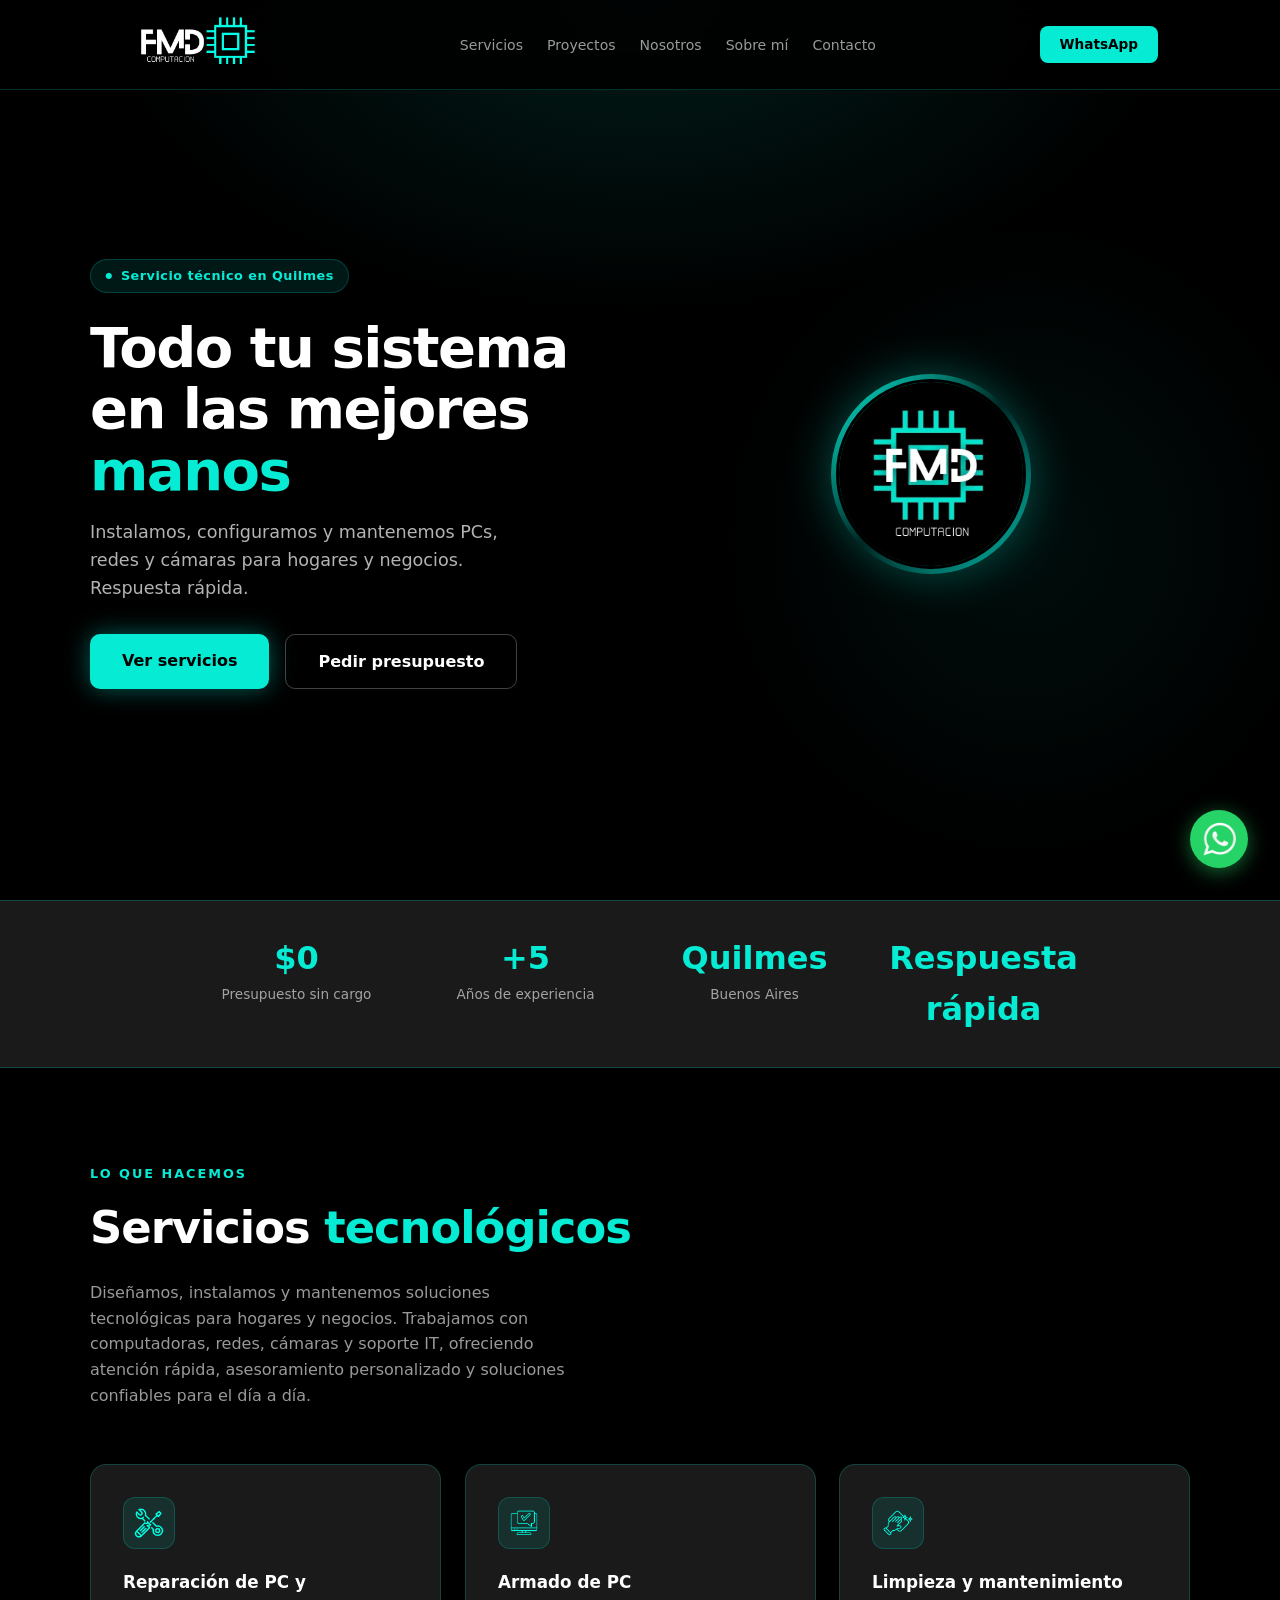
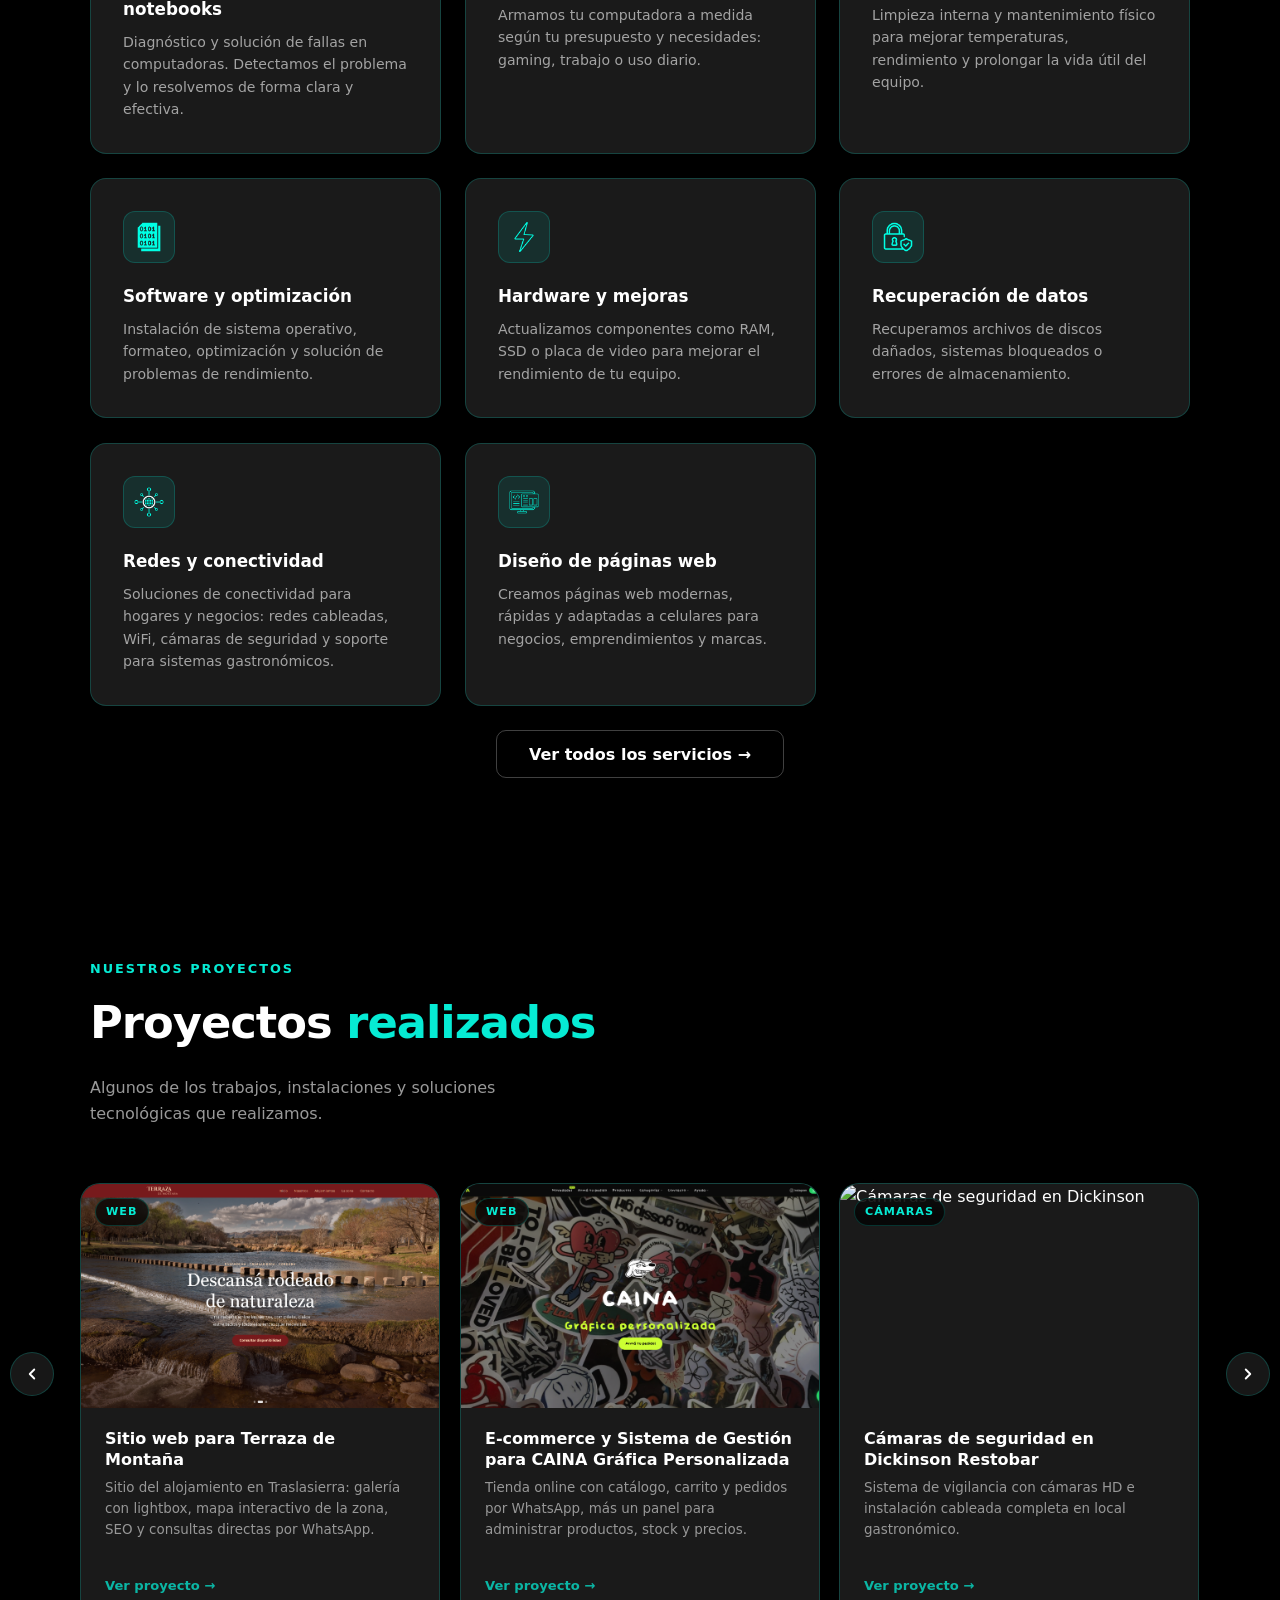
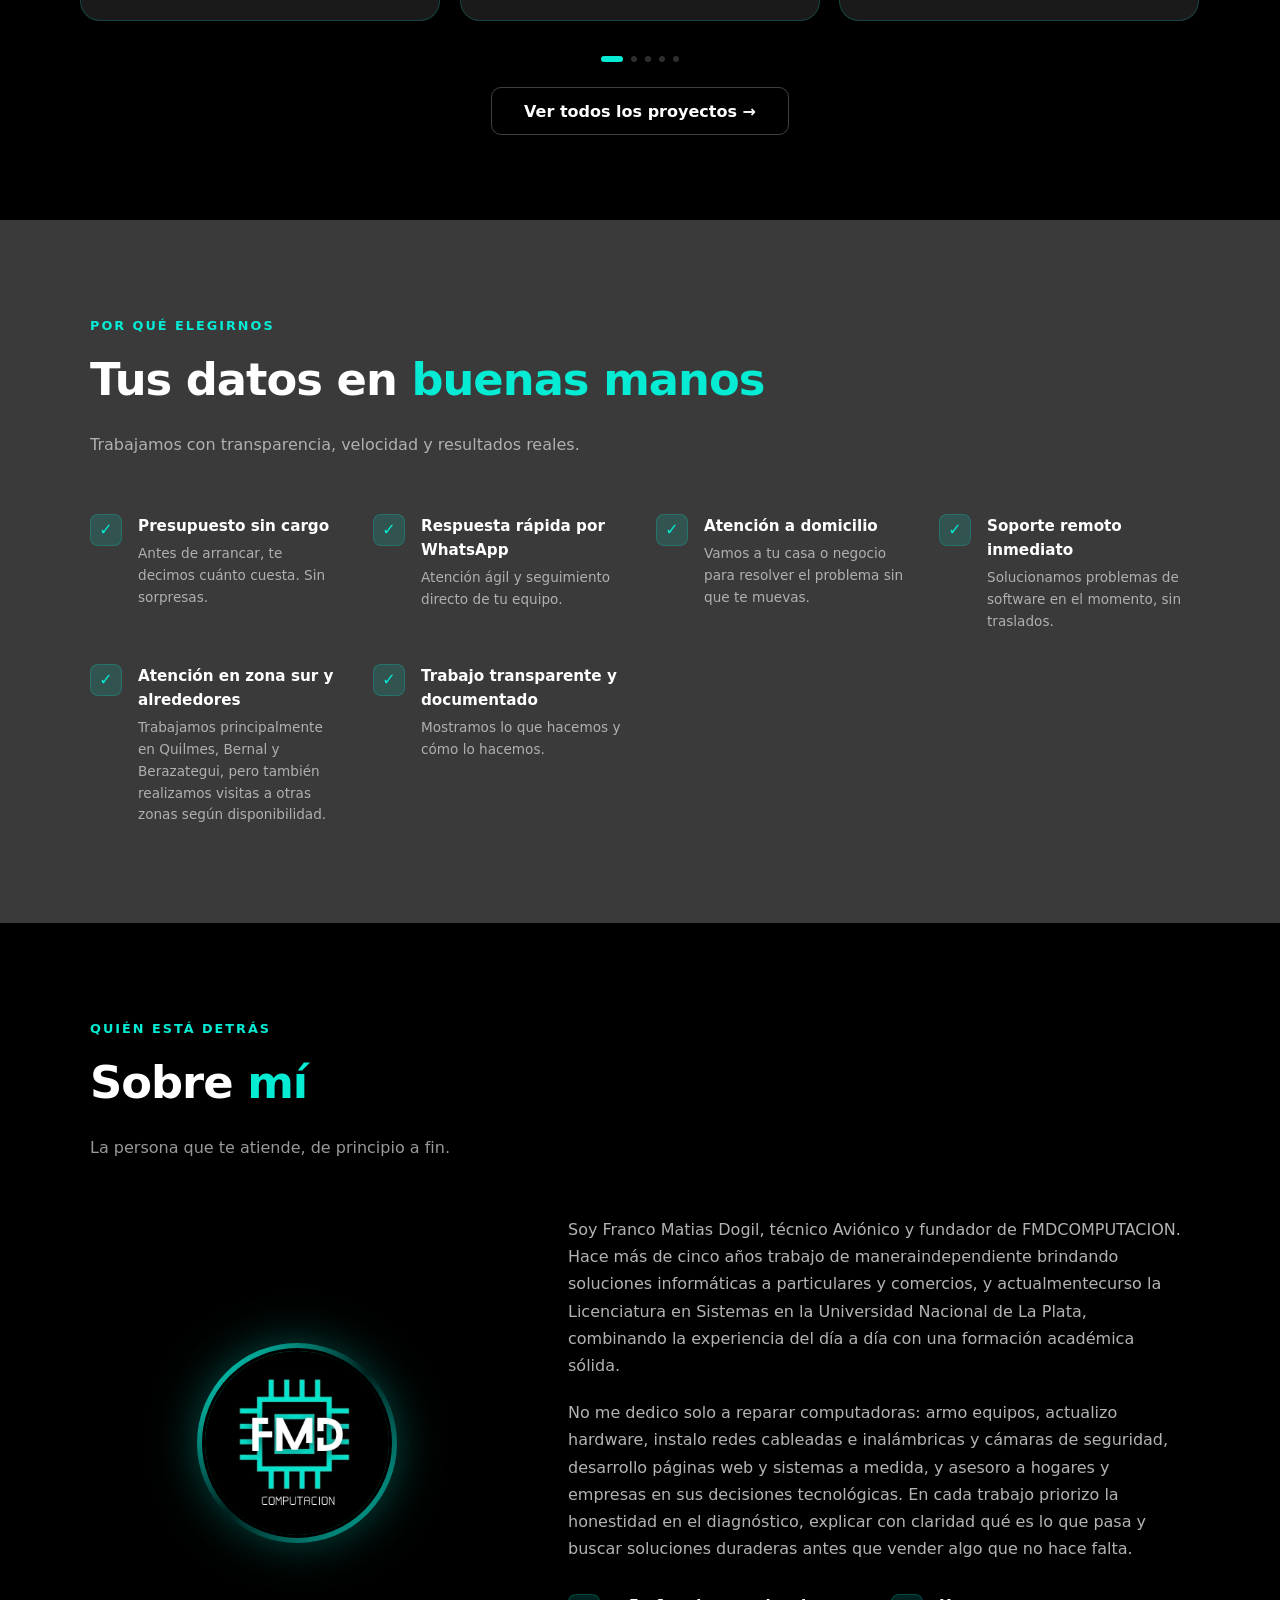
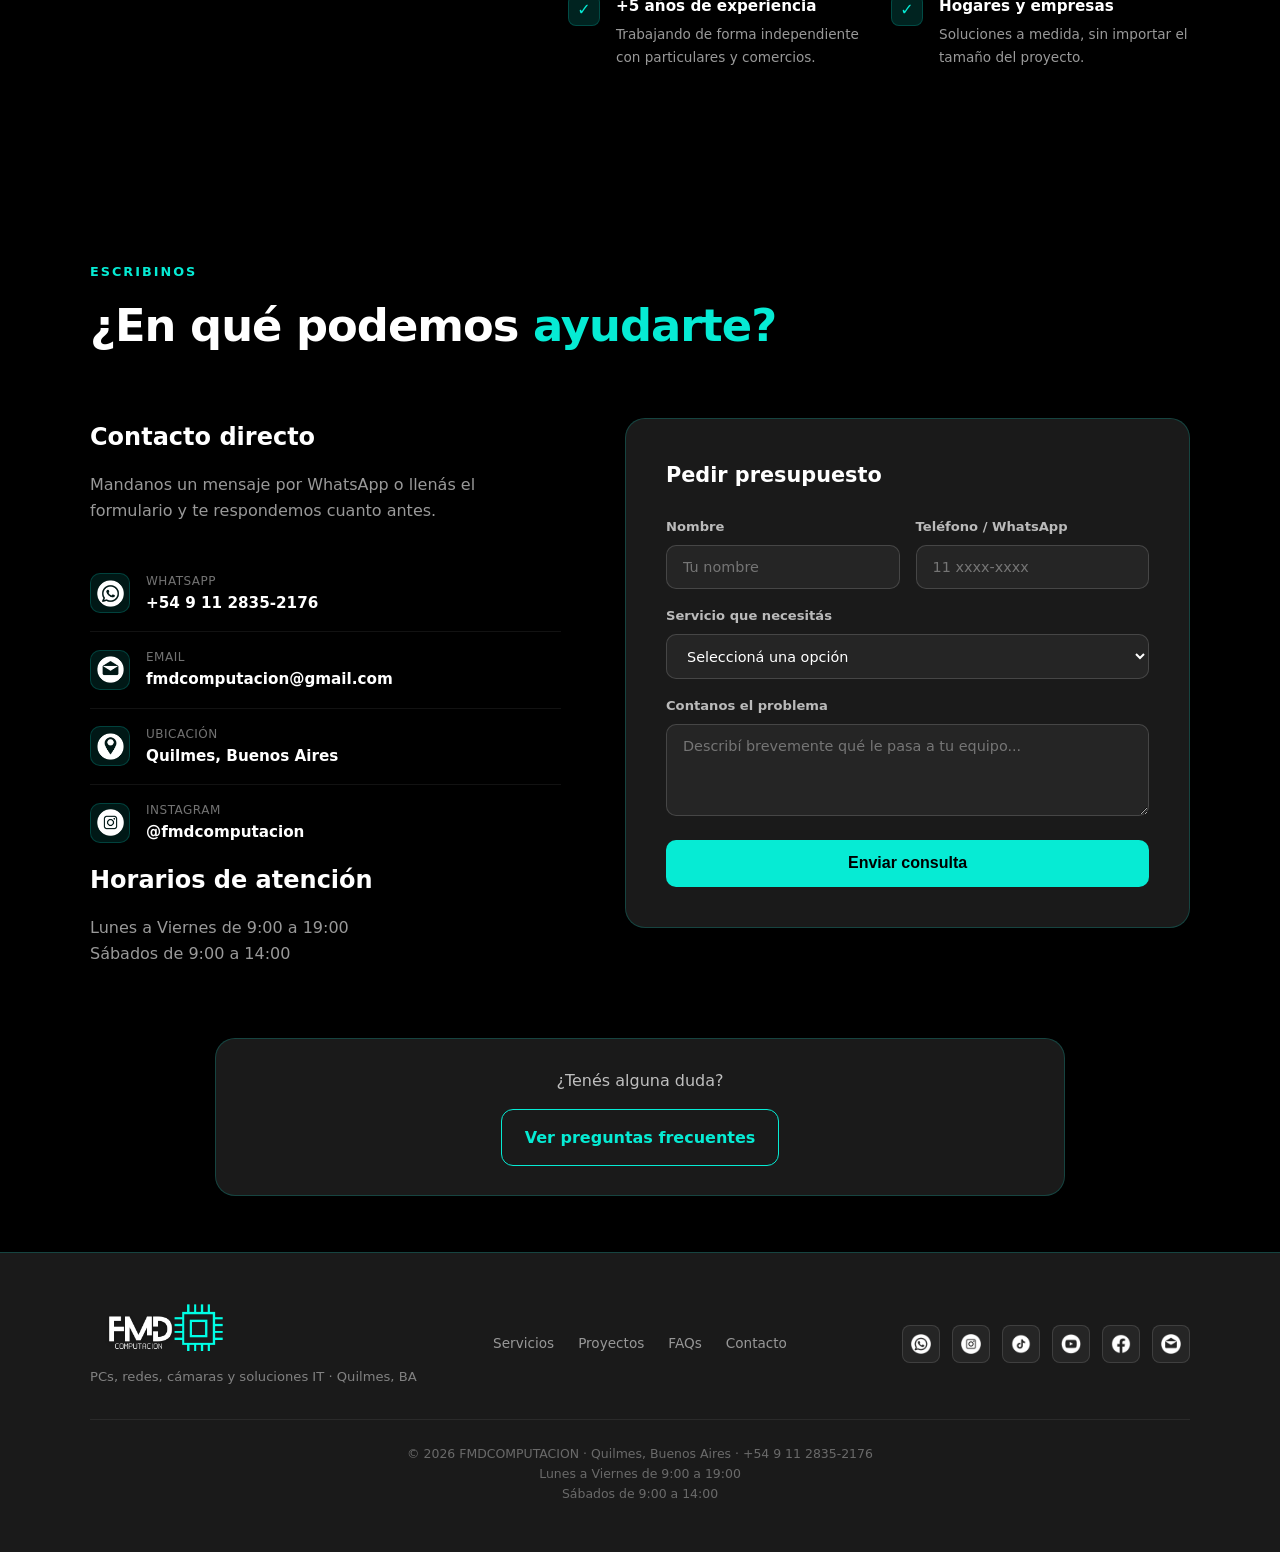
==== index.html @ 72f6bbce "terraza" ====
<!DOCTYPE html>
<html lang="es">
  <head>
    <meta charset="UTF-8" />
    <meta name="viewport" content="width=device-width, initial-scale=1.0" />
    <title>Reparación de PC en Quilmes | Servicio Técnico – FMDCOMPUTACION</title>
    <meta name="description" content="Servicio técnico de computadoras en Quilmes. Reparación de PC, limpieza, mantenimiento y armado a medida. Atención rápida y presupuesto sin cargo." />
    <meta name="robots" content="index, follow" />
    <link rel="icon" type="image/x-icon" href="/favicon.png" />
    <link rel="shortcut icon" href="/favicon.ico" />
    <link rel="stylesheet" href="css/style.css">
    <link rel="stylesheet" href="css/index.css">
    <link rel="stylesheet" href="css/mobile.css">
    <link rel="stylesheet" href="css/nav.css">
    <link rel="stylesheet" href="css/animations.css">
    <script type="text/javascript">
      (function(c,l,a,r,i,t,y){
          c[a]=c[a]||function(){(c[a].q=c[a].q||[]).push(arguments)};
          t=l.createElement(r);t.async=1;t.src="https://www.clarity.ms/tag/"+i;
          y=l.getElementsByTagName(r)[0];y.parentNode.insertBefore(t,y);
      })(window, document, "clarity", "script", "wkfw5kgo1p");
    </script>
  </head>
  <body>

    <!-- NAV -->
    <nav id="main-nav">
      <div class="nav-bar">
        <a href="#" class="nav-logo"><img src="/assets/navIcon.png" alt=""><span></span</a>
        <ul class="nav-links">
          <li><a href="#servicios">Servicios</a></li>
          <li><a href="#proyectos">Proyectos</a></li>
          <li><a href="#por-que">Nosotros</a></li>
          <li><a href="#sobre-mi">Sobre mí</a></li>
          <li><a href="#contacto">Contacto</a></li>
        </ul>
        <a href="https://wa.me/5491128352176" target="_blank" class="nav-cta">WhatsApp</a>
        <button class="nav-hamburger" aria-label="Abrir menú" onclick="toggleMenu()">
          <span></span><span></span><span></span>
        </button>
      </div>
      <div class="nav-mobile-menu">
        <a href="#servicios" onclick="closeMenu()">Servicios</a>
        <a href="#proyectos" onclick="closeMenu()">Proyectos</a>
        <a href="#por-que" onclick="closeMenu()">Nosotros</a>
        <a href="#sobre-mi" onclick="closeMenu()">Sobre mí</a>
        <a href="#contacto" onclick="closeMenu()">Contacto</a>
        <a href="https://wa.me/5491128352176" target="_blank" class="nav-mobile-cta" onclick="closeMenu()">WhatsApp</a>
      </div>
    </nav>

    <!-- HERO -->
    <section class="hero">
      <div class="hero-inner">
        <div class="hero-text">
          <div class="hero-badge">Servicio técnico en Quilmes</div>

          <h1>Todo tu sistema<br> en las mejores <em> manos</em></h1>

          <p class="hero-desc">
            Instalamos, configuramos y mantenemos PCs, redes y cámaras para hogares y negocios. Respuesta rápida.
          </p>

          <div class="hero-btns">
            <a href="#servicios" class="btn-primary">Ver servicios</a>
            <a href="https://wa.me/5491128352176?text=Hola!%20Necesito%20un%20presupuesto" target="_blank" class="btn-secondary">Pedir presupuesto</a>
          </div>
        </div>

        <div class="hero-profile">
          <div class="profile-photo-wrap">
            <img src="assets/profile.jpg" alt="FMD Computación" />
          </div>
        </div>
      </div>
    </section>

    <!-- STATS BAR -->
    <div class="stats-bar">
      <div class="stats-bar-inner">
        <div>
          <div class="sbar-num">$0</div>
          <div class="sbar-label">Presupuesto sin cargo</div>
        </div>
        <div>
          <div class="sbar-num">+5</div>
          <div class="sbar-label">Años de experiencia</div>
        </div>
        <div>
          <div class="sbar-num">Quilmes</div>
          <div class="sbar-label">Buenos Aires</div>
        </div>
        <div>
          <div class="sbar-num">Respuesta rápida</div>
          <div class="sbar-label"></div>
        </div>
      </div>
    </div>

    <!-- SERVICIOS -->
    <section id="servicios">
      <div class="container">
        <div class="section-head">
          <div class="section-label">Lo que hacemos</div>
          <h2 class="section-title">Servicios <em>tecnológicos</em></h2>
          <p class="section-desc">Diseñamos, instalamos y mantenemos soluciones tecnológicas para hogares y negocios.
              Trabajamos con computadoras, redes, cámaras y soporte IT, ofreciendo atención rápida,
              asesoramiento personalizado y soluciones confiables para el día a día.</p>
        </div>
        <div class="services-grid">
          <a class="service-card" href="servicios.html?cat=Reparacion">
            <div class="service-icon"><img src="/assets/icons-services/reparacion_blue.png" alt=""></div>
            <h3>Reparación de PC y notebooks</h3>
            <p>Diagnóstico y solución de fallas en computadoras. Detectamos el problema y lo resolvemos de forma clara y efectiva.</p>
          </a>
          <a class="service-card" href="servicios.html?cat=Armado">
            <div class="service-icon"><img src="/assets/icons-services/armado_blue.png" alt=""></div>
            <h3>Armado de PC</h3>
            <p>Armamos tu computadora a medida según tu presupuesto y necesidades: gaming, trabajo o uso diario.</p>
          </a>
          <a class="service-card" href="servicios.html?cat=Limpieza">
            <div class="service-icon"><img src="/assets/icons-services/limpieza_blue.png" alt=""></div>
            <h3>Limpieza y mantenimiento</h3>
            <p>Limpieza interna y mantenimiento físico para mejorar temperaturas, rendimiento y prolongar la vida útil del equipo.</p>
          </a>
          <a class="service-card" href="servicios.html?cat=Software">
            <div class="service-icon"><img src="/assets/icons-services/software_blue.png" alt=""></div>
            <h3>Software y optimización</h3>
            <p>Instalación de sistema operativo, formateo, optimización y solución de problemas de rendimiento.</p>
          </a>
          <a class="service-card" href="servicios.html?cat=Hardware">
            <div class="service-icon"><img src="/assets/icons-services/hardware_blue.png" alt=""></div>
            <h3>Hardware y mejoras</h3>
            <p>Actualizamos componentes como RAM, SSD o placa de video para mejorar el rendimiento de tu equipo.</p>
          </a>
          <a class="service-card" href="servicios.html?cat=Recuperacion">
            <div class="service-icon"><img src="/assets/icons-services/datos_blue.png" alt=""></div>
            <h3>Recuperación de datos</h3>
            <p>Recuperamos archivos de discos dañados, sistemas bloqueados o errores de almacenamiento.</p>
          </a>
          <a class="service-card" href="servicios.html?cat=Redes">
            <div class="service-icon"><img src="/assets/icons-services/nets_blue.png" alt=""></div>
            <h3>Redes y conectividad</h3>
            <p>Soluciones de conectividad para hogares y negocios: redes cableadas, WiFi, cámaras de seguridad y soporte para sistemas gastronómicos.</p>
          </a>
          <a class="service-card" href="servicios.html?cat=Web">
            <div class="service-icon"><img src="/assets/icons-services/web2_blue.png" alt=""></div>
            <h3>Diseño de páginas web</h3>
            <p>Creamos páginas web modernas, rápidas y adaptadas a celulares para negocios, emprendimientos y marcas.</p>
          </a>
        </div>
        <div class="gallery-cta">
          <a href="servicios.html?cat=az" class="btn-secondary">Ver todos los servicios →</a>
        </div>
      </div>
    </section>

    <!-- PROYECTOS SLIDER -->
    <section id="proyectos">
      <div class="container">
        <div class="section-head">
          <div class="section-label">NUESTROS PROYECTOS</div>
          <h2 class="section-title">Proyectos <em>realizados</em></h2>
          <p class="section-desc">Algunos de los trabajos, instalaciones y soluciones tecnológicas que realizamos.</p>
        </div>
      </div>

      <div class="projects-slider-outer">
        <div class="projects-slider" id="projects-slider" role="list">

          <a class="project-card" href="/proyectos/sitio-web-para-Terraza-de-Montania/sitio-web-para-Terraza-de-Montania.html" role="listitem">
            <div class="pc-img">
              <img src="/proyectos/sitio-web-para-Terraza-de-Montania/img/1.png" alt="Sitio web para Terraza de Montaña" loading="lazy">
              <span class="pc-badge">Web</span>
            </div>
            <div class="pc-info">
              <h3>Sitio web para Terraza de Montaña</h3>
              <p>Sitio del alojamiento en Traslasierra: galería con lightbox, mapa interactivo de la zona, SEO y consultas directas por WhatsApp.</p>
              <span class="pc-arrow">Ver proyecto →</span>
            </div>
          </a>

          <a class="project-card" href="/proyectos/ecommerce-y-sistema-de-gestion-para-CAINA/ecommerce-y-sistema-de-gestion-para-CAINA.html" role="listitem">
            <div class="pc-img">
              <img src="/proyectos/ecommerce-y-sistema-de-gestion-para-CAINA/img/inicio_desktop.png" alt="E-commerce y sistema de gestión para CAINA" loading="lazy">
              <span class="pc-badge">Web</span>
            </div>
            <div class="pc-info">
              <h3>E-commerce y Sistema de Gestión para CAINA Gráfica Personalizada</h3>
              <p>Tienda online con catálogo, carrito y pedidos por WhatsApp, más un panel para administrar productos, stock y precios.</p>
              <span class="pc-arrow">Ver proyecto →</span>
            </div>
          </a>

          <a class="project-card" href="/proyectos/camaras-de-seguridad-en-Dickinson/camaras-de-seguridad-en-Dickinson-Restobar.html" role="listitem">
            <div class="pc-img">
              <img src="/proyectos/camaras-de-seguridad-en-Dickinson/img/2.JPG" alt="Cámaras de seguridad en Dickinson" loading="lazy">
              <span class="pc-badge">Cámaras</span>
            </div>
            <div class="pc-info">
              <h3>Cámaras de seguridad en Dickinson Restobar</h3>
              <p>Sistema de vigilancia con cámaras HD e instalación cableada completa en local gastronómico.</p>
              <span class="pc-arrow">Ver proyecto →</span>
            </div>
          </a>

          <a class="project-card" href="/proyectos/ampliacion-sistema-de-comandas-en-Cosa-di-Giovanni-M55/ampliacion-sistema-de-comandas-en-Cosa-di-Giovanni-M55.html" role="listitem">
            <div class="pc-img">
              <img src="/proyectos/ampliacion-sistema-de-comandas-en-Cosa-di-Giovanni-M55/img/1.jpg" alt="Ampliacion del Sistema de Comandas en Cosa di Giovanni (Mercado55)" loading="lazy">
              <span class="pc-badge">Redes</span>
            </div>
            <div class="pc-info">
              <h3>Ampliacion del Sistema de Comandas en Cosa di Giovanni (Mercado55)</h3>
              <p>Red cableada estructurada y sistema de comandas para Cosa di Giovanni (Mercado55).</p>
              <span class="pc-arrow">Ver proyecto →</span>
            </div>
          </a>

          <a class="project-card" href="/proyectos/red-y-sistema-de-comandas-en-Dickinson/red-y-sistema-de-comandas-en-Dickinson-Restobar.html" role="listitem">
            <div class="pc-img">
              <img src="/proyectos/noImage.png" alt="Red y sistema de comandas Dickinson Restobar" loading="lazy">
              <span class="pc-badge">Redes</span>
            </div>
            <div class="pc-info">
              <h3>Red y Sistema de Comandas en Dickinson Restobar</h3>
              <p>Red cableada estructurada y sistema de comandas para Dickinson Restobar.</p>
              <span class="pc-arrow">Ver proyecto →</span>
            </div>
          </a>

        </div>

        <button class="slider-btn slider-btn-prev" id="slider-prev" aria-label="Proyecto anterior">
          <svg viewBox="0 0 24 24" fill="none" stroke="currentColor" stroke-width="2.5" stroke-linecap="round" stroke-linejoin="round">
            <polyline points="15 18 9 12 15 6"/>
          </svg>
        </button>
        <button class="slider-btn slider-btn-next" id="slider-next" aria-label="Proyecto siguiente">
          <svg viewBox="0 0 24 24" fill="none" stroke="currentColor" stroke-width="2.5" stroke-linecap="round" stroke-linejoin="round">
            <polyline points="9 18 15 12 9 6"/>
          </svg>
        </button>
      </div>

      <div class="container">
        <div class="slider-dots" id="slider-dots"></div>
        <div class="gallery-cta">
          <a href="/proyectos.html" class="btn-secondary">Ver todos los proyectos →</a>
        </div>
      </div>
    </section>

    <!-- POR QUÉ -->
    <section id="por-que">
      <div class="container">
        <div class="section-head">
          <div class="section-label">Por qué elegirnos</div>
          <h2 class="section-title">Tus datos en <em>buenas manos</em></h2>
          <p class="section-desc">Trabajamos con transparencia, velocidad y resultados reales.</p>
        </div>
        <div class="why-grid">
          <div class="why-item">
            <div class="why-check">✓</div>
            <div>
              <h4>Presupuesto sin cargo</h4>
              <p>Antes de arrancar, te decimos cuánto cuesta. Sin sorpresas.</p>
            </div>
          </div>
          <div class="why-item">
            <div class="why-check">✓</div>
            <div>
              <h4>Respuesta rápida por WhatsApp</h4>
              <p>Atención ágil y seguimiento directo de tu equipo.</p>
            </div>
          </div>
          <div class="why-item">
            <div class="why-check">✓</div>
            <div>
              <h4>Atención a domicilio</h4>
              <p>Vamos a tu casa o negocio para resolver el problema sin que te muevas.</p>
            </div>
          </div>
          <div class="why-item">
            <div class="why-check">✓</div>
            <div>
              <h4>Soporte remoto inmediato</h4>
              <p>Solucionamos problemas de software en el momento, sin traslados.</p>
            </div>
          </div>
          <div class="why-item">
            <div class="why-check">✓</div>
            <div>
              <h4>Atención en zona sur y alrededores</h4>
              <p>Trabajamos principalmente en Quilmes, Bernal y Berazategui, pero también realizamos visitas a otras zonas según disponibilidad.</p>
            </div>
          </div>
          <div class="why-item">
            <div class="why-check">✓</div>
            <div>
              <h4>Trabajo transparente y documentado</h4>
              <p>Mostramos lo que hacemos y cómo lo hacemos.</p>
            </div>
          </div>
        </div>
      </div>
    </section>

    <!-- SOBRE MÍ -->
    <section id="sobre-mi">
      <div class="container">
        <div class="section-head">
          <div class="section-label">Quién está detrás</div>
          <h2 class="section-title">Sobre <em>mí</em></h2>
          <p class="section-desc">La persona que te atiende, de principio a fin.</p>
        </div>

        <div class="about-grid">
          <div class="about-photo">
            <div class="profile-photo-wrap">
              <img src="assets/profile.jpg" alt="Franco Matias Dogil, fundador de FMDCOMPUTACION" />
            </div>
          </div>

          <div class="about-text">
            <p>
              Soy Franco Matias Dogil, técnico Aviónico y fundador de FMDCOMPUTACION. <br>
              Hace más de cinco años trabajo de maneraindependiente brindando soluciones informáticas a 
              particulares y comercios, y actualmentecurso la Licenciatura en Sistemas en la Universidad 
              Nacional de La Plata, combinando la experiencia del día a día con una formación académica sólida.
            </p>
            <p>
              No me dedico solo a reparar computadoras: armo equipos, actualizo hardware, instalo redes
              cableadas e inalámbricas y cámaras de seguridad, desarrollo páginas web y sistemas a medida,
              y asesoro a hogares y empresas en sus decisiones tecnológicas. En cada trabajo priorizo la
              honestidad en el diagnóstico, explicar con claridad qué es lo que pasa y buscar soluciones
              duraderas antes que vender algo que no hace falta.
            </p>

            <div class="about-highlights">
              <div class="about-highlight">
                <div class="why-check">✓</div>
                <div>
                  <h4>+5 años de experiencia</h4>
                  <p>Trabajando de forma independiente con particulares y comercios.</p>
                </div>
              </div>
              <div class="about-highlight">
                <div class="why-check">✓</div>
                <div>
                  <h4>Hogares y empresas</h4>
                  <p>Soluciones a medida, sin importar el tamaño del proyecto.</p>
                </div>
              </div>
            </div>
          </div>
        </div>
      </div>
    </section>

    <!-- CONTACTO -->
    <section id="contacto">
      <div class="container">
        <div class="section-head">
          <div class="section-label">Escribinos</div>
          <h2 class="section-title">¿En qué podemos <em>ayudarte?</em></h2>
        </div>
        <div class="contact-grid">
          <div class="contact-info">
            <h3>Contacto directo</h3>
            <p>Mandanos un mensaje por WhatsApp o llenás el formulario y te respondemos cuanto antes.</p>

            <div class="contact-item">
              <div class="contact-icon"><img src="/assets/icons/whatsapp_white.png" alt=""></div>
              <div>
                <div class="contact-label">WhatsApp</div>
                <div class="contact-val"><a href="https://wa.me/5491128352176" target="_blank">+54 9 11 2835-2176</a></div>
              </div>
            </div>
            <div class="contact-item">
              <div class="contact-icon"><img src="/assets/icons/email_white.png" alt=""></div>
              <div>
                <div class="contact-label">Email</div>
                <div class="contact-val"><a href="mailto:fmdcomputacion@gmail.com">fmdcomputacion@gmail.com</a></div>
              </div>
            </div>
            <div class="contact-item">
              <div class="contact-icon"><img src="/assets/icons/location_white.png" alt=""></div>
              <div>
                <div class="contact-label">Ubicación</div>
                <div class="contact-val">Quilmes, Buenos Aires</div>
              </div>
            </div>
            <div class="contact-item">
              <div class="contact-icon"><img src="/assets/icons/instragram_white.png" alt=""></div>
              <div>
                <div class="contact-label">Instagram</div>
                <div class="contact-val"><a href="https://www.instagram.com/fmdcomputacion/" target="_blank">@fmdcomputacion</a></div>
              </div>
            </div>
            <h3>Horarios de atención</h3>
            <p>Lunes a Viernes de 9:00 a 19:00<br>Sábados de 9:00 a 14:00</p>
          </div>

          <div class="contact-form">
            <h3>Pedir presupuesto</h3>
            <form action="mailto:fmdcomputacion@gmail.com" method="post" enctype="text/plain">
              <div class="form-row">
                <div class="form-group">
                  <label>Nombre</label>
                  <input type="text" name="nombre" placeholder="Tu nombre" required />
                </div>
                <div class="form-group">
                  <label>Teléfono / WhatsApp</label>
                  <input type="tel" name="telefono" placeholder="11 xxxx-xxxx" />
                </div>
              </div>
              <div class="form-group">
                <label>Servicio que necesitás</label>
                <select name="servicio">
                  <option value="">Seleccioná una opción</option>
                  <option>Reparación de PC o notebook</option>
                  <option>Armado de PC a medida</option>
                  <option>Limpieza y mantenimiento</option>
                  <option>Actualización de hardware</option>
                  <option>Recuperación de datos</option>
                  <option>Otro / No sé qué tiene</option>
                </select>
              </div>
              <div class="form-group">
                <label>Contanos el problema</label>
                <textarea name="mensaje" rows="4" placeholder="Describí brevemente qué le pasa a tu equipo..."></textarea>
              </div>
              <button type="submit" class="btn-form">Enviar consulta</button>
            </form>
          </div>
        </div>
      </div>
    </section>

    <!-- FAQS -->
    <section class="faqs">
      <div class="footer-faq-cta">
        <p>¿Tenés alguna duda?</p>
        <a href="/faqs.html">Ver preguntas frecuentes</a>
      </div>
    </section>

    <!-- FOOTER -->
    <footer>
        <div class="footer-inner">
            <div class="footer-brand">
            <div class="nav-logo"><img src="/assets/navIcon.png" alt=""><span style="color:var(--accent)"></span></div>
            <p>PCs, redes, cámaras y soluciones IT · Quilmes, BA</p>
            </div>
            <div class="footer-links">
            <a href="/servicios.html">Servicios</a>
            <a href="/proyectos.html">Proyectos</a>
            <a href="/faqs.html">FAQs</a>
            <a href="/index.html#contacto">Contacto</a>
            </div>
            <div class="footer-social">
            <a href="https://wa.me/5491128352176" target="_blank" class="social-btn" title="WhatsApp"><img src="/assets/icons/whatsapp_white.png" alt=""></a>
            <a href="https://www.instagram.com/fmdcomputacion/" target="_blank" class="social-btn" title="Instagram"><img src="/assets/icons/instragram_white.png" alt=""></a>
            <a href="https://www.tiktok.com/@fmdcomputacion" target="_blank" class="social-btn" title="TikTok"><img src="/assets/icons/tiktok_white.png" alt=""></a>
            <a href="https://www.youtube.com/@FMD_Vlogs" target="_blank" class="social-btn" title="YouTube"><img src="/assets/icons/youtube_white.png" alt=""></a>
            <a href="https://www.facebook.com/FMDCOMPUTACION" target="_blank" class="social-btn" title="Facebook"><img src="/assets/icons/facebook_white.png" alt=""></a>
            <a href="mailto:fmdcomputacion@gmail.com" class="social-btn" title="Email"><img src="/assets/icons/email_white.png" alt=""></a>
            </div>
        </div>
        <div class="footer-copy">
            © 2026 FMDCOMPUTACION · Quilmes, Buenos Aires · +54 9 11 2835-2176<br>
            <p>Lunes a Viernes de 9:00 a 19:00<br>Sábados de 9:00 a 14:00</p>
        </div>
    </footer>

    <!-- VER SERVICIOS FLOAT -->
    <a href="servicios.html?cat=az" class="servicios-float" id="servicios-float">Ver servicios →</a>

    <!-- WHATSAPP FLOAT -->
    <a href="https://wa.me/5491128352176?text=Hola!%20Vi%20tu%20web%20y%20quiero%20consultar" target="_blank" class="wa-float" title="Escribinos por WhatsApp">
      <img src="/assets/icons/whatsapp_white_button.png" alt="">
    </a>

    <!-- Scripts -->
    <script src="js/nav.js"></script>
    <script src="js/reveal.js"></script>
    <script>
      (function () {
        const slider = document.getElementById('projects-slider');
        const dotsContainer = document.getElementById('slider-dots');
        const prevBtn = document.getElementById('slider-prev');
        const nextBtn = document.getElementById('slider-next');
        if (!slider) return;
        const cards = Array.from(slider.querySelectorAll('.project-card'));

        cards.forEach((_, i) => {
          const dot = document.createElement('button');
          dot.className = 'slider-dot' + (i === 0 ? ' active' : '');
          dot.setAttribute('aria-label', 'Proyecto ' + (i + 1));
          dot.addEventListener('click', () => scrollToCard(i));
          dotsContainer.appendChild(dot);
        });
        const dots = Array.from(dotsContainer.querySelectorAll('.slider-dot'));

        function getActiveIndex() {
          const origin = slider.getBoundingClientRect().left;
          let closest = 0, minDist = Infinity;
          cards.forEach((card, i) => {
            const dist = Math.abs(card.getBoundingClientRect().left - origin);
            if (dist < minDist) { minDist = dist; closest = i; }
          });
          return closest;
        }

        function updateDots(idx) {
          dots.forEach((d, i) => d.classList.toggle('active', i === idx));
        }

        function scrollToCard(idx) {
          const card = cards[idx];
          slider.scrollTo({ left: card.offsetLeft - slider.offsetLeft, behavior: 'smooth' });
        }

        slider.addEventListener('scroll', () => updateDots(getActiveIndex()), { passive: true });

        prevBtn && prevBtn.addEventListener('click', () => {
          const idx = getActiveIndex();
          if (idx > 0) scrollToCard(idx - 1);
        });
        nextBtn && nextBtn.addEventListener('click', () => {
          const idx = getActiveIndex();
          if (idx < cards.length - 1) scrollToCard(idx + 1);
        });

        let isDown = false, startX = 0, scrollStart = 0, didDrag = false;
        slider.addEventListener('mousedown', e => {
          isDown = true; didDrag = false;
          startX = e.pageX; scrollStart = slider.scrollLeft;
          slider.classList.add('is-dragging');
        });
        document.addEventListener('mouseup', () => {
          if (!isDown) return;
          isDown = false;
          slider.classList.remove('is-dragging');
        });
        document.addEventListener('mousemove', e => {
          if (!isDown) return;
          e.preventDefault();
          const dx = e.pageX - startX;
          if (Math.abs(dx) > 4) didDrag = true;
          slider.scrollLeft = scrollStart - dx;
        });
        slider.addEventListener('click', e => {
          if (didDrag) e.preventDefault();
        }, true);
      })();
    </script>
    <script>
      (function () {
        const floatBtn = document.getElementById('servicios-float');
        const serviciosSection = document.getElementById('servicios');
        const galleryCta = serviciosSection.querySelector('.gallery-cta');

        let inServicios = false;
        let ctaVisible = false;

        function sync() {
          if (inServicios && !ctaVisible) {
            floatBtn.classList.add('visible');
          } else {
            floatBtn.classList.remove('visible');
          }
        }

        const observer = new IntersectionObserver(entries => {
          entries.forEach(e => {
            if (e.target === serviciosSection) inServicios = e.isIntersecting;
            if (e.target === galleryCta)       ctaVisible  = e.isIntersecting;
          });
          sync();
        }, { threshold: 0.1 });

        observer.observe(serviciosSection);
        observer.observe(galleryCta);
      })();
    </script>

  </body>
</html>
---- css/style.css ----
*, *::before, *::after { box-sizing: border-box; margin: 0; padding: 0; }

:root {
      --bg:      #000000;
      --bg2:     #3a3a3a;
      --text:    #ffffff;
      --accent:  #06ebd4;
      --accent2: #04b8a8;
      --card:    #1a1a1a;
      --border:  rgba(6,235,212,0.2);
    }

    html { scroll-behavior: smooth; }

    body {
      font-family: 'Segoe UI', system-ui, -apple-system, sans-serif;
      background: var(--bg);
      color: var(--text);
      line-height: 1.6;
    }

    /* ── HERO ── */
    .hero {
      min-height: 100vh;
      display: flex; align-items: center; justify-content: center;
      padding: 7rem 2rem 4rem;
      position: relative; overflow: hidden;
    }
    .hero::before {
      content: '';
      position: absolute; inset: 0;
      background:
        radial-gradient(ellipse 60% 50% at 50% 0%, rgba(6,235,212,0.12) 0%, transparent 70%),
        radial-gradient(ellipse 40% 60% at 80% 60%, rgba(6,235,212,0.06) 0%, transparent 60%);
    }
    .hero-inner {
      position: relative; z-index: 1;
      display: grid; grid-template-columns: 1fr 1fr;
      gap: 4rem; align-items: center; max-width: 1100px; width: 100%;
    }
    .hero-badge {
      display: inline-flex; align-items: center; gap: .5rem;
      background: rgba(6,235,212,0.1); border: 1px solid var(--border);
      border-radius: 100px; padding: .35rem .9rem;
      font-size: .8rem; font-weight: 600; color: var(--accent);
      margin-bottom: 1.5rem; letter-spacing: .5px;
    }
    .hero-badge::before { content: '●'; font-size: .5rem; animation: blink 1.5s infinite; }
    @keyframes blink { 0%,100%{opacity:1} 50%{opacity:0.3} }
    .hero h1 {
      font-size: clamp(2.2rem, 5vw, 3.5rem);
      font-weight: 900; line-height: 1.1;
      letter-spacing: -1.5px;
      margin-bottom: 1rem;
    }
    .hero h1 em { font-style: normal; color: var(--accent); }
    .hero-desc {
      font-size: 1.1rem; color: rgba(255,255,255,0.7);
      margin-bottom: 2rem; max-width: 440px;
    }
    .hero-btns { display: flex; gap: 1rem; flex-wrap: wrap; }
    .btn-primary {
      background: var(--accent); color: #000;
      padding: .85rem 2rem; border-radius: 10px;
      font-weight: 800; font-size: 1rem; text-decoration: none;
      transition: background .2s, transform .15s, box-shadow .2s;
      box-shadow: 0 0 24px rgba(6,235,212,0.4);
    }
    .btn-primary:hover { background: var(--accent2); transform: translateY(-2px); box-shadow: 0 0 36px rgba(6,235,212,0.55); }
    .btn-secondary {
      background: transparent; color: var(--text);
      padding: .85rem 2rem; border-radius: 10px;
      font-weight: 700; font-size: 1rem; text-decoration: none;
      border: 1.5px solid rgba(255,255,255,0.25);
      transition: border-color .2s, background .2s;
    }
    .btn-secondary:hover { border-color: var(--accent); background: rgba(6,235,212,0.08); }

    /* ── FOOTER ── */
    footer {
      background: var(--card);
      border-top: 1px solid var(--border);
      padding: 3rem 2rem;
    }
    .footer-inner {
      max-width: 1100px; margin: 0 auto;
      display: flex; align-items: center;
      gap: 1.5rem;
    }
    .footer-brand { flex: 1; }
    .footer-brand .nav-logo { font-size: 1.4rem; }
    .footer-brand p { font-size: .82rem; color: rgba(255,255,255,0.45); margin-top: .3rem; }
    .footer-links {
      flex: 1;
      display: flex; gap: 1.5rem; flex-wrap: wrap;
      justify-content: center;
    }
    .footer-links a {
      color: rgba(255,255,255,0.55); text-decoration: none;
      font-size: .85rem; transition: color .2s;
    }
    .footer-links a:hover { color: var(--accent); }
    .footer-social { flex: 1; display: flex; gap: .75rem; justify-content: flex-end; }
    .footer-social img {
      width: 20px;
      height: 20px;
      object-fit: contain;
    }
    .social-btn {
      width: 38px; height: 38px;
      background: rgba(255,255,255,0.05);
      border: 1px solid rgba(255,255,255,0.12);
      border-radius: 8px;
      display: flex; align-items: center; justify-content: center;
      text-decoration: none; font-size: 1rem;
      transition: background .2s, border-color .2s;
    }
    .social-btn:hover { background: rgba(6,235,212,0.15); border-color: var(--accent); }
    .footer-copy {
      max-width: 1100px; margin: 2rem auto 0;
      padding-top: 1.5rem;
      border-top: 1px solid rgba(255,255,255,0.07);
      font-size: .78rem; color: rgba(255,255,255,0.35);
      text-align: center;
    }

    /* ── WHATSAPP FLOAT ── */
    .wa-float {
      position: fixed; bottom: 2rem; right: 2rem; z-index: 200;
      background: #25d366; color: #fff;
      width: 58px; height: 58px; border-radius: 50%;
      display: flex; align-items: center; justify-content: center;
      text-decoration: none; font-size: 1.6rem;
      box-shadow: 0 4px 20px rgba(37,211,102,0.5);
      transition: transform .2s, box-shadow .2s;
    }

    .wa-float img{
      width: 40px;
      height: 40px;
      object-fit: contain;
    }
    
    .wa-float:hover { transform: scale(1.1); box-shadow: 0 6px 28px rgba(37,211,102,0.65); }

    /* ── SECTION COMMON ── */
    .section-label {
      font-size: .8rem; font-weight: 700; letter-spacing: 2px;
      color: var(--accent); text-transform: uppercase; margin-bottom: .5rem;
    }
    .section-title {
      font-size: clamp(1.8rem, 4vw, 2.8rem);
      font-weight: 900; letter-spacing: -1px;
      margin-bottom: 1rem;
    }
    .section-title em { font-style: normal; color: var(--accent); }
    .section-desc { color: rgba(255,255,255,0.6); max-width: 500px; }
    .section-head { margin-bottom: 3.5rem; }
    .container { max-width: 1100px; margin: 0 auto; }

    /* ── RESPONSIVE ── */
    @media (max-width: 900px) {
      .hero-inner { grid-template-columns: 1fr; text-align: center; }
      .hero-desc { margin: 0 auto 2rem; }
      .hero-btns { justify-content: center; }
    }
    @media (max-width: 640px) {
      .footer-inner {
        flex-direction: column;
        align-items: center;
        text-align: center;
      }
      .footer-brand { flex: unset; }
      .footer-links { flex: unset; justify-content: center; }
      .footer-social { flex: unset; justify-content: center; }
    }
---- css/index.css ----
/* Hero profile card */
    .hero-profile {
      display: flex; flex-direction: column; align-items: center; gap: 1.5rem;
    }
    .profile-card {
      background: var(--card);
      border: 1px solid var(--border);
      border-radius: 20px; padding: 2rem 2rem 1.5rem;
      display: flex; flex-direction: column; align-items: center;
      width: 100%; max-width: 320px;
      box-shadow: 0 0 60px rgba(6,235,212,0.1);
      position: relative;
    }
    .hero-profile {
      display: flex;
      justify-content: center;
      align-items: center;
    }

    .profile-photo-wrap {
      position: relative;
      width: 200px;
      height: 200px;
      margin: 0 auto;
      filter: drop-shadow(0 0 24px rgba(6,235,212,0.35));
    }

    .profile-photo-wrap::before {
      content: '';
      position: absolute;
      top: 0;
      left: 0;
      width: 100%;
      height: 100%;
      border-radius: 50%;
      background: linear-gradient(135deg, var(--accent), transparent, var(--accent2));
      animation: rotate 4s linear infinite;
    }
    @keyframes rotate { to { transform: rotate(360deg); } }
    .profile-photo-wrap img {
      position: absolute;
      top: 50%;
      left: 50%;
      width: 190px;
      height: 190px;
      transform: translate(-50%, -50%);
      border-radius: 50%;
      object-fit: cover;
      border: 3px solid var(--bg);
    }
    .profile-name {
      font-weight: 800; font-size: 1.1rem; text-align: center;
    }
    .profile-handle {
      color: var(--accent); font-size: .85rem; margin-bottom: .75rem;
    }
    .profile-bio {
      font-size: .82rem; color: rgba(255,255,255,0.65);
      text-align: center; margin-bottom: 1.25rem; line-height: 1.5;
    }
    .profile-stats {
      display: grid; grid-template-columns: repeat(3,1fr);
      gap: 0; width: 100%;
      border-top: 1px solid var(--border);
      padding-top: 1rem;
    }
    .stat { text-align: center; }
    .stat-num { font-size: 1.2rem; font-weight: 800; color: var(--accent); }
    .stat-label { font-size: .7rem; color: rgba(255,255,255,0.5); text-transform: uppercase; letter-spacing: .5px; }

    /* Mini grid */
    .mini-grid {
      display: grid; grid-template-columns: repeat(3,1fr);
      gap: 3px; width: 100%; max-width: 320px; border-radius: 12px; overflow: hidden;
    }
    .mini-grid img {
      width: 100%; aspect-ratio: 1; object-fit: cover;
      display: block; transition: transform .3s;
    }
    .mini-grid img:hover { transform: scale(1.05); }

    /* ── STATS BAR ── */
    .stats-bar {
      background: var(--card);
      border-top: 1px solid var(--border);
      border-bottom: 1px solid var(--border);
      padding: 2rem;
    }
    .stats-bar-inner {
      max-width: 900px; margin: 0 auto;
      display: grid; grid-template-columns: repeat(4,1fr);
      gap: 1rem; text-align: center;
    }
    .sbar-num { font-size: 2rem; font-weight: 900; color: var(--accent); }
    .sbar-label { font-size: .85rem; color: rgba(255,255,255,0.6); }

    /* ── SECTION COMMON ── */
    section { padding: 6rem 2rem; }

    /* ── Servicios ── */
    #servicios { background: var(--bg); }
    .services-grid {
      display: grid;
      grid-template-columns: repeat(auto-fit, minmax(280px, 1fr));
      gap: 1.5rem;
    }
    .service-card img{
      width:30px;
    }
    .service-card {
      background: var(--card);
      border: 1px solid var(--border);
      border-radius: 16px; padding: 2rem;
      transition: border-color .25s, transform .25s, box-shadow .25s;
      cursor: pointer;
      text-decoration: none;
      color: inherit;
      display: block;
    }
    .service-card:hover {
      border-color: var(--accent);
      transform: translateY(-4px);
      box-shadow: 0 12px 40px rgba(6,235,212,0.12);
    }
    .service-icon {
      width: 52px; height: 52px;
      background: rgba(6,235,212,0.1); border-radius: 12px;
      display: flex; align-items: center; justify-content: center;
      font-size: 1.5rem; margin-bottom: 1.25rem;
      border: 1px solid var(--border);
    }
    .service-card h3 { font-size: 1.05rem; font-weight: 700; margin-bottom: .5rem; }
    .service-card p { font-size: .88rem; color: rgba(255,255,255,0.6); line-height: 1.6; }

    /* ── Proyectos Slider ── */
    #galeria { background: var(--bg); overflow: hidden; }

    .projects-slider-outer {
      position: relative;
      width: 100%;
      max-width: 1340px;
      margin: 0 auto;
      padding: 0 1.25rem;
    }

    .projects-slider {
      display: flex;
      gap: 1.25rem;
      overflow-x: scroll;
      scroll-snap-type: x mandatory;
      scroll-behavior: smooth;
      -webkit-overflow-scrolling: touch;
      scrollbar-width: none;
      cursor: grab;
      padding-bottom: 0.5rem;
    }
    .projects-slider::-webkit-scrollbar { display: none; }
    .projects-slider.is-dragging { cursor: grabbing; scroll-behavior: auto; }

    .project-card {
      flex: 0 0 84%;
      scroll-snap-align: start;
      background: var(--card);
      border: 1px solid var(--border);
      border-radius: 20px;
      overflow: hidden;
      text-decoration: none;
      color: inherit;
      display: flex;
      flex-direction: column;
      transition: border-color .3s, transform .3s, box-shadow .3s;
      position: relative;
      user-select: none;
    }
    .project-card:hover {
      border-color: var(--accent);
      transform: translateY(-4px);
      box-shadow: 0 16px 48px rgba(6,235,212,0.12);
    }

    .pc-img {
      position: relative;
      aspect-ratio: 16 / 10;
      overflow: hidden;
    }
    .pc-img img {
      width: 100%; height: 100%;
      object-fit: cover;
      display: block;
      transition: transform .45s ease;
      pointer-events: none;
    }
    .project-card:hover .pc-img img { transform: scale(1.06); }

    .pc-badge {
      position: absolute;
      top: .85rem; left: .85rem;
      background: rgba(0,0,0,0.72);
      backdrop-filter: blur(8px);
      -webkit-backdrop-filter: blur(8px);
      border: 1px solid var(--border);
      color: var(--accent);
      font-size: .7rem;
      font-weight: 700;
      letter-spacing: 1px;
      text-transform: uppercase;
      padding: .28rem .65rem;
      border-radius: 100px;
    }

    .pc-info {
      padding: 1.35rem 1.5rem 1.5rem;
      display: flex;
      flex-direction: column;
      flex: 1;
      gap: .45rem;
    }
    .pc-info h3 {
      font-size: 1rem;
      font-weight: 800;
      line-height: 1.3;
    }
    .pc-info p {
      font-size: .84rem;
      color: rgba(255,255,255,0.55);
      line-height: 1.55;
      flex: 1;
    }
    .pc-arrow {
      font-size: .82rem;
      font-weight: 700;
      color: var(--accent);
      margin-top: .4rem;
      opacity: .75;
      transition: opacity .2s, letter-spacing .2s;
      display: block;
    }
    .project-card:hover .pc-arrow {
      opacity: 1;
      letter-spacing: .3px;
    }

    /* Dots */
    .slider-dots {
      display: flex;
      justify-content: center;
      gap: .5rem;
      margin-top: 1.75rem;
    }
    .slider-dot {
      width: 6px; height: 6px;
      border-radius: 100px;
      background: rgba(255,255,255,0.18);
      border: none; cursor: pointer; padding: 0;
      transition: background .25s, width .3s;
    }
    .slider-dot.active {
      background: var(--accent);
      width: 22px;
    }

    /* Nav arrows (desktop) */
    .slider-btn {
      display: none;
      position: absolute;
      top: 43%;
      transform: translateY(-50%);
      width: 44px; height: 44px;
      border-radius: 50%;
      background: rgba(26,26,26,0.92);
      border: 1px solid var(--border);
      color: var(--text);
      cursor: pointer;
      align-items: center; justify-content: center;
      z-index: 10;
      transition: border-color .2s, background .2s, transform .2s;
      backdrop-filter: blur(8px);
    }
    .slider-btn svg { width: 18px; height: 18px; }
    .slider-btn:hover {
      border-color: var(--accent);
      background: rgba(6,235,212,0.1);
      transform: translateY(calc(-50% - 1px));
    }
    .slider-btn-prev { left: -22px; }
    .slider-btn-next { right: -22px; }

    .gallery-cta { text-align: center; margin-top: 2.25rem; }

    @media (min-width: 640px) {
      .project-card { flex: 0 0 72%; }
    }

    @media (min-width: 900px) {
      .projects-slider-outer { padding: 0 3rem; }
      .project-card { flex: 0 0 calc(33.333% - .85rem); }
      .slider-btn { display: flex; }
    }

    @media (max-width: 640px) {
      .pc-info { padding: 1.1rem 1.25rem 1.25rem; }
      .pc-info h3 { font-size: .95rem; }
    }

    /* ── Por que elegirnos ── */
    #por-que { background: var(--bg2); }
    .why-grid {
      display: grid;
      grid-template-columns: repeat(auto-fit, minmax(220px, 1fr));
      gap: 2rem;
    }
    .why-item { display: flex; gap: 1rem; }
    .why-check {
      width: 32px; height: 32px; min-width: 32px;
      background: rgba(6,235,212,0.15); border-radius: 8px;
      display: flex; align-items: center; justify-content: center;
      color: var(--accent); font-weight: 900; font-size: 1rem;
      border: 1px solid var(--border);
    }
    .why-item h4 { font-size: .95rem; font-weight: 700; margin-bottom: .3rem; }
    .why-item p { font-size: .85rem; color: rgba(255,255,255,0.6); }

    /* ── Sobre mí ── */
    #sobre-mi { background: var(--bg); }
    .about-grid {
      display: grid;
      grid-template-columns: 0.8fr 1.2fr;
      gap: 4rem;
      align-items: center;
    }
    .about-photo { display: flex; justify-content: center; }
    .about-text p {
      color: rgba(255,255,255,0.7);
      line-height: 1.7;
      margin-bottom: 1.25rem;
    }
    .about-highlights {
      display: grid;
      grid-template-columns: repeat(auto-fit, minmax(200px, 1fr));
      gap: 1.5rem;
      margin-top: 2rem;
    }
    .about-highlight { display: flex; gap: 1rem; text-align: left; }
    .about-highlight h4 { font-size: .95rem; font-weight: 700; margin-bottom: .3rem; }
    .about-highlight p { font-size: .85rem; color: rgba(255,255,255,0.6); margin-bottom: 0; }

        /* ── FAQS ── */
    .faqs {
      padding: 0 2rem 3.5rem;
    }

    .faqs .footer-faq-cta {
      max-width: 850px;
      margin: 0 auto;
      background: var(--card);
      border: 1px solid var(--border);
      border-radius: 20px;
      padding: 1.8rem;
      text-align: center;
      transition:
        border-color .25s,
        transform .25s,
        box-shadow .25s;
    }

    .faqs .footer-faq-cta:hover{
      border-color: var(--accent);
      transform: translateY(-2px);
      box-shadow: 0 12px 40px rgba(6,235,212,0.10);
    }

    .faqs .footer-faq-cta p{
      font-size: 1rem;
      color: rgba(255,255,255,0.72);
      margin-bottom: 1rem;
    }

    .faqs .footer-faq-cta a{
      display: inline-flex;
      align-items: center;
      justify-content: center;
      padding: .9rem 1.4rem;
      border-radius: 12px;
      border: 1px solid var(--accent);
      color: var(--accent);
      text-decoration: none;
      font-weight: 600;
      transition:
        background .25s,
        color .25s,
        transform .25s,
        box-shadow .25s;
    }

    .faqs .footer-faq-cta a:hover{
      background: var(--accent);
      color: #000;
      transform: translateY(-2px);
      box-shadow: 0 10px 30px rgba(6,235,212,0.18);
    }

    /* ── CONTACTO ── */
    #contacto { background: var(--bg); padding-bottom: 2.5rem; }
    .contact-grid {
      display: grid; grid-template-columns: 1fr 1.2fr;
      gap: 4rem; align-items: start;
    }
    .contact-grid > * { min-width: 0; }
    .contact-info h3 { font-size: 1.5rem; font-weight: 800; margin-bottom: 1rem; }
    .contact-info p { color: rgba(255,255,255,0.6); margin-bottom: 2rem; }
    .contact-item {
      display: flex; align-items: center; gap: 1rem;
      padding: 1rem 0;
      border-bottom: 1px solid rgba(255,255,255,0.07);
    }
    .contact-item:last-of-type { border-bottom: none; }
    .contact-icon {
      width: 40px; height: 40px; min-width: 40px;
      background: rgba(6,235,212,0.1); border-radius: 10px;
      display: flex; align-items: center; justify-content: center;
      font-size: 1.1rem; border: 1px solid var(--border);
    }
    .contact-icon img{
      width: 27px;
      height: 27px;
      object-fit: contain;
    }
    .contact-label { font-size: .75rem; color: rgba(255,255,255,0.45); text-transform: uppercase; letter-spacing: .5px; }
    .contact-val { font-size: .95rem; font-weight: 600; }
    .contact-val a { color: var(--text); text-decoration: none; }
    .contact-val a:hover { color: var(--accent); }

    /* Formulario */
    .contact-form {
      background: var(--card);
      border: 1px solid var(--border);
      border-radius: 20px; padding: 2.5rem;
    }
    .contact-form h3 { font-size: 1.3rem; font-weight: 800; margin-bottom: 1.5rem; }
    .form-row { display: grid; grid-template-columns: 1fr 1fr; gap: 1rem; }
    .form-group { display: flex; flex-direction: column; gap: .5rem; margin-bottom: 1rem; }
    .form-group label { font-size: .82rem; font-weight: 600; color: rgba(255,255,255,0.7); }
    .form-group input,
    .form-group textarea,
    .form-group select {
      width: 100%;
      background: rgba(255,255,255,0.05);
      border: 1px solid rgba(255,255,255,0.15);
      border-radius: 10px; padding: .8rem 1rem;
      color: var(--text); font-size: .9rem;
      transition: border-color .2s;
      outline: none;
      font-family: inherit;
      resize: vertical;
    }
    .form-group input:focus,
    .form-group textarea:focus,
    .form-group select:focus { border-color: var(--accent); }
    .form-group select option { background: #1a1a1a; }
    .btn-form {
      width: 100%; background: var(--accent); color: #000;
      padding: .9rem; border: none; border-radius: 10px;
      font-weight: 800; font-size: 1rem; cursor: pointer;
      transition: background .2s, transform .15s;
      margin-top: .5rem;
    }
    .btn-form:hover { background: var(--accent2); transform: translateY(-1px); }

    /* ── RESPONSIVE ── */
    @media (max-width: 900px) {
      .hero-profile { order: -1; }
      .stats-bar-inner { grid-template-columns: repeat(2,1fr); }
      .contact-grid { grid-template-columns: 1fr; gap: 2.5rem; }
      .about-grid { grid-template-columns: 1fr; text-align: center; gap: 2.5rem; }
      .about-text p { max-width: 560px; margin-left: auto; margin-right: auto; }
      .about-highlights { text-align: left; }
    }
    @media (max-width: 640px) {
      section { padding: 4rem 1.25rem; }
      .contact-grid { gap: 2rem; }
      .contact-form { padding: 1.25rem; }
      .form-row { grid-template-columns: 1fr; }
      .services-grid {
        grid-template-columns: repeat(2, 1fr);
        gap: 1rem;
      }
      .service-card { padding: 1.25rem; }
      .service-icon { width: 40px; height: 40px; font-size: 1.2rem; margin-bottom: 0.75rem; }
      .service-card h3 { font-size: 0.9rem; }
      .service-card p { font-size: 0.8rem; }
    }

    /* ── Botón flotante "Ver servicios" ── */
    .servicios-float {
      position: fixed;
      bottom: 2rem;
      left: 2rem;
      z-index: 199;
      background: var(--card);
      color: var(--accent);
      border: 1px solid var(--border);
      padding: 0.7rem 1.4rem;
      border-radius: 100px;
      font-weight: 700;
      font-size: 0.9rem;
      text-decoration: none;
      box-shadow: 0 4px 24px rgba(0,0,0,0.5);
      opacity: 0;
      pointer-events: none;
      transform: translateY(10px);
      transition: opacity 0.3s ease, transform 0.3s ease;
      white-space: nowrap;
    }
    .servicios-float.visible {
      opacity: 1;
      pointer-events: auto;
      transform: translateY(0);
    }
    .servicios-float:hover {
      background: rgba(6,235,212,0.12);
      border-color: var(--accent);
    }
    @media (max-width: 640px) {
      .servicios-float {
        bottom: 2rem;
        left: 2rem;
        font-size: 0.85rem;
        padding: 0.65rem 1.2rem;
      }
    }
---- css/nav.css ----
/* ── NAV BASE ── */
    nav {
      position: fixed; top: 0; left: 0; right: 0; z-index: 100;
      background: rgba(0,0,0,0.88);
      backdrop-filter: blur(16px);
      -webkit-backdrop-filter: blur(16px);
      border-bottom: 1px solid var(--border);
    }
    .nav-bar {
      display: flex; align-items: center; justify-content: space-between;
      padding: .9rem 2rem;
      max-width: 1100px; margin: 0 auto;
    }
    .nav-logo {
      font-size: 1.3rem; font-weight: 900; letter-spacing: -1px;
      color: var(--text); flex-shrink: 0;
      text-decoration: none;
    }
    .nav-logo img{
      width: 150px;
      height: 50px;
      object-fit:cover;
    }
    .nav-logo span { color: var(--accent); }
    .nav-links { display: flex; gap: 1.5rem; list-style: none; }
    .nav-links a {
      color: rgba(255,255,255,0.6); text-decoration: none;
      font-size: .88rem; font-weight: 500;
      transition: color .2s;
      position: relative; padding-bottom: 3px;
    }
    .nav-links a::after {
      content: '';
      position: absolute; bottom: 0; left: 0; right: 0;
      height: 1.5px; background: var(--accent);
      transform: scaleX(0); transform-origin: left;
      transition: transform .25s ease;
    }
    .nav-links a:hover { color: var(--accent); }
    .nav-links a:hover::after { transform: scaleX(1); }
    .nav-cta {
      background: var(--accent); color: #000; border: none; border-radius: 8px;
      padding: .5rem 1.25rem; font-weight: 700; font-size: .85rem;
      cursor: pointer; text-decoration: none;
      transition: background .2s, transform .15s, box-shadow .2s;
      flex-shrink: 0;
    }
    .nav-cta:hover {
      background: var(--accent2); transform: translateY(-1px);
      box-shadow: 0 4px 16px rgba(6,235,212,0.4);
    }

    /* ── HAMBURGER ── */
    .nav-hamburger {
      display: none; flex-direction: column; justify-content: center;
      gap: 5px; cursor: pointer; padding: 4px;
      background: none; border: none; flex-shrink: 0;
    }
    .nav-hamburger span {
      display: block; width: 24px; height: 2px;
      background: var(--text); border-radius: 2px;
      transition: transform .3s, opacity .3s;
      transform-origin: center;
    }
    nav.menu-open .nav-hamburger span:nth-child(1) { transform: translateY(7px) rotate(45deg); }
    nav.menu-open .nav-hamburger span:nth-child(2) { opacity: 0; transform: scaleX(0); }
    nav.menu-open .nav-hamburger span:nth-child(3) { transform: translateY(-7px) rotate(-45deg); }

    /* ── MOBILE MENU ── */
    .nav-mobile-menu {
      display: none; flex-direction: column;
      padding: 1rem 1.5rem 1.5rem;
      border-top: 1px solid var(--border);
      gap: .25rem;
    }
    nav.menu-open .nav-mobile-menu { display: flex; }
    .nav-mobile-menu a {
      color: rgba(255,255,255,0.8); text-decoration: none;
      font-size: 1rem; font-weight: 500; padding: .75rem .5rem;
      border-bottom: 1px solid rgba(255,255,255,0.07);
      transition: color .2s;
    }
    .nav-mobile-menu a:last-of-type { border-bottom: none; }
    .nav-mobile-menu a:hover { color: var(--accent); }
    .nav-mobile-cta {
      margin-top: .75rem;
      background: var(--accent); color: #000 !important;
      text-align: center; border-radius: 10px;
      font-weight: 800 !important; padding: .85rem !important;
      border-bottom: none !important;
    }
    .nav-mobile-cta:hover { background: var(--accent2); }

    /* ── RESPONSIVE ── */
    @media (max-width: 640px) {
      .nav-bar { padding: .75rem 1.25rem; }
      .nav-links { display: none; }
      .nav-cta { display: none; }
      .nav-hamburger { display: flex; }
    }
---- css/animations.css ----
/* ─────────────────────────────────────────────
   ANIMACIONES — FMDCOMPUTACION
   Entrada del hero + reveal on scroll + micro-interacciones.
   Todo se desactiva si el usuario pide menos movimiento.
   ───────────────────────────────────────────── */

@media (prefers-reduced-motion: no-preference) {

  /* ── Reveal on scroll ──
     Los elementos con .reveal arrancan ocultos y suben al entrar. */
  .reveal {
    opacity: 0;
    transform: translateY(26px);
    transition: opacity .7s ease, transform .7s cubic-bezier(.22,.61,.36,1);
    will-change: opacity, transform;
  }
  .reveal.in-view {
    opacity: 1;
    transform: none;
  }

  /* ── Entrada del hero (al cargar) ── */
  .hero-badge,
  .hero h1,
  .hero-desc,
  .hero-btns {
    animation: fmd-hero-up .8s cubic-bezier(.22,.61,.36,1) both;
  }
  .hero-badge { animation-delay: .05s; }
  .hero h1    { animation-delay: .16s; }
  .hero-desc  { animation-delay: .30s; }
  .hero-btns  { animation-delay: .42s; }

  .hero-profile {
    animation: fmd-hero-in 1s cubic-bezier(.22,.61,.36,1) .28s both;
  }

  /* ── Entrada del hero de las páginas de proyecto ── */
  .proyecto-hero .proyecto-tag,
  .proyecto-hero h1,
  .proyecto-hero .proyecto-meta {
    animation: fmd-hero-up .8s cubic-bezier(.22,.61,.36,1) both;
  }
  .proyecto-hero .proyecto-tag  { animation-delay: .05s; }
  .proyecto-hero h1             { animation-delay: .16s; }
  .proyecto-hero .proyecto-meta { animation-delay: .30s; }

  @keyframes fmd-hero-up {
    from { opacity: 0; transform: translateY(22px); }
    to   { opacity: 1; transform: none; }
  }
  @keyframes fmd-hero-in {
    from { opacity: 0; transform: scale(.92); }
    to   { opacity: 1; transform: none; }
  }
}

/* ── Micro-interacciones (funcionan siempre, son suaves) ── */

/* El ícono del servicio reacciona al hover de la card */
.service-card .service-icon,
.service-card .service-icon img {
  transition: transform .28s cubic-bezier(.22,.61,.36,1);
}
.service-card:hover .service-icon {
  transform: translateY(-3px) rotate(-4deg);
}
.service-card:hover .service-icon img {
  transform: scale(1.12);
}

/* El check de "por qué elegirnos" hace un pequeño rebote al hover */
.why-item .why-check,
.about-highlight .why-check {
  transition: transform .3s cubic-bezier(.34,1.56,.64,1), background .25s;
}
.why-item:hover .why-check,
.about-highlight:hover .why-check {
  transform: scale(1.12) rotate(6deg);
  background: rgba(6,235,212,0.28);
}

/* Botones de contacto: el ícono se ilumina al pasar el mouse por la fila */
.contact-item .contact-icon {
  transition: transform .25s, border-color .25s, background .25s;
}
.contact-item:hover .contact-icon {
  transform: translateY(-2px);
  border-color: var(--accent);
  background: rgba(6,235,212,0.2);
}

/* Botones sociales del footer: pequeño salto */
.social-btn { transition: background .2s, border-color .2s, transform .2s; }
.social-btn:hover { transform: translateY(-3px); }

/* Latido suave del botón flotante de WhatsApp para llamar la atención */
@media (prefers-reduced-motion: no-preference) {
  .wa-float {
    animation: fmd-wa-pulse 2.6s ease-in-out infinite;
  }
  .wa-float:hover { animation-play-state: paused; }
  @keyframes fmd-wa-pulse {
    0%, 100% { box-shadow: 0 4px 20px rgba(37,211,102,0.5); }
    50%      { box-shadow: 0 4px 20px rgba(37,211,102,0.5), 0 0 0 12px rgba(37,211,102,0); }
  }
}
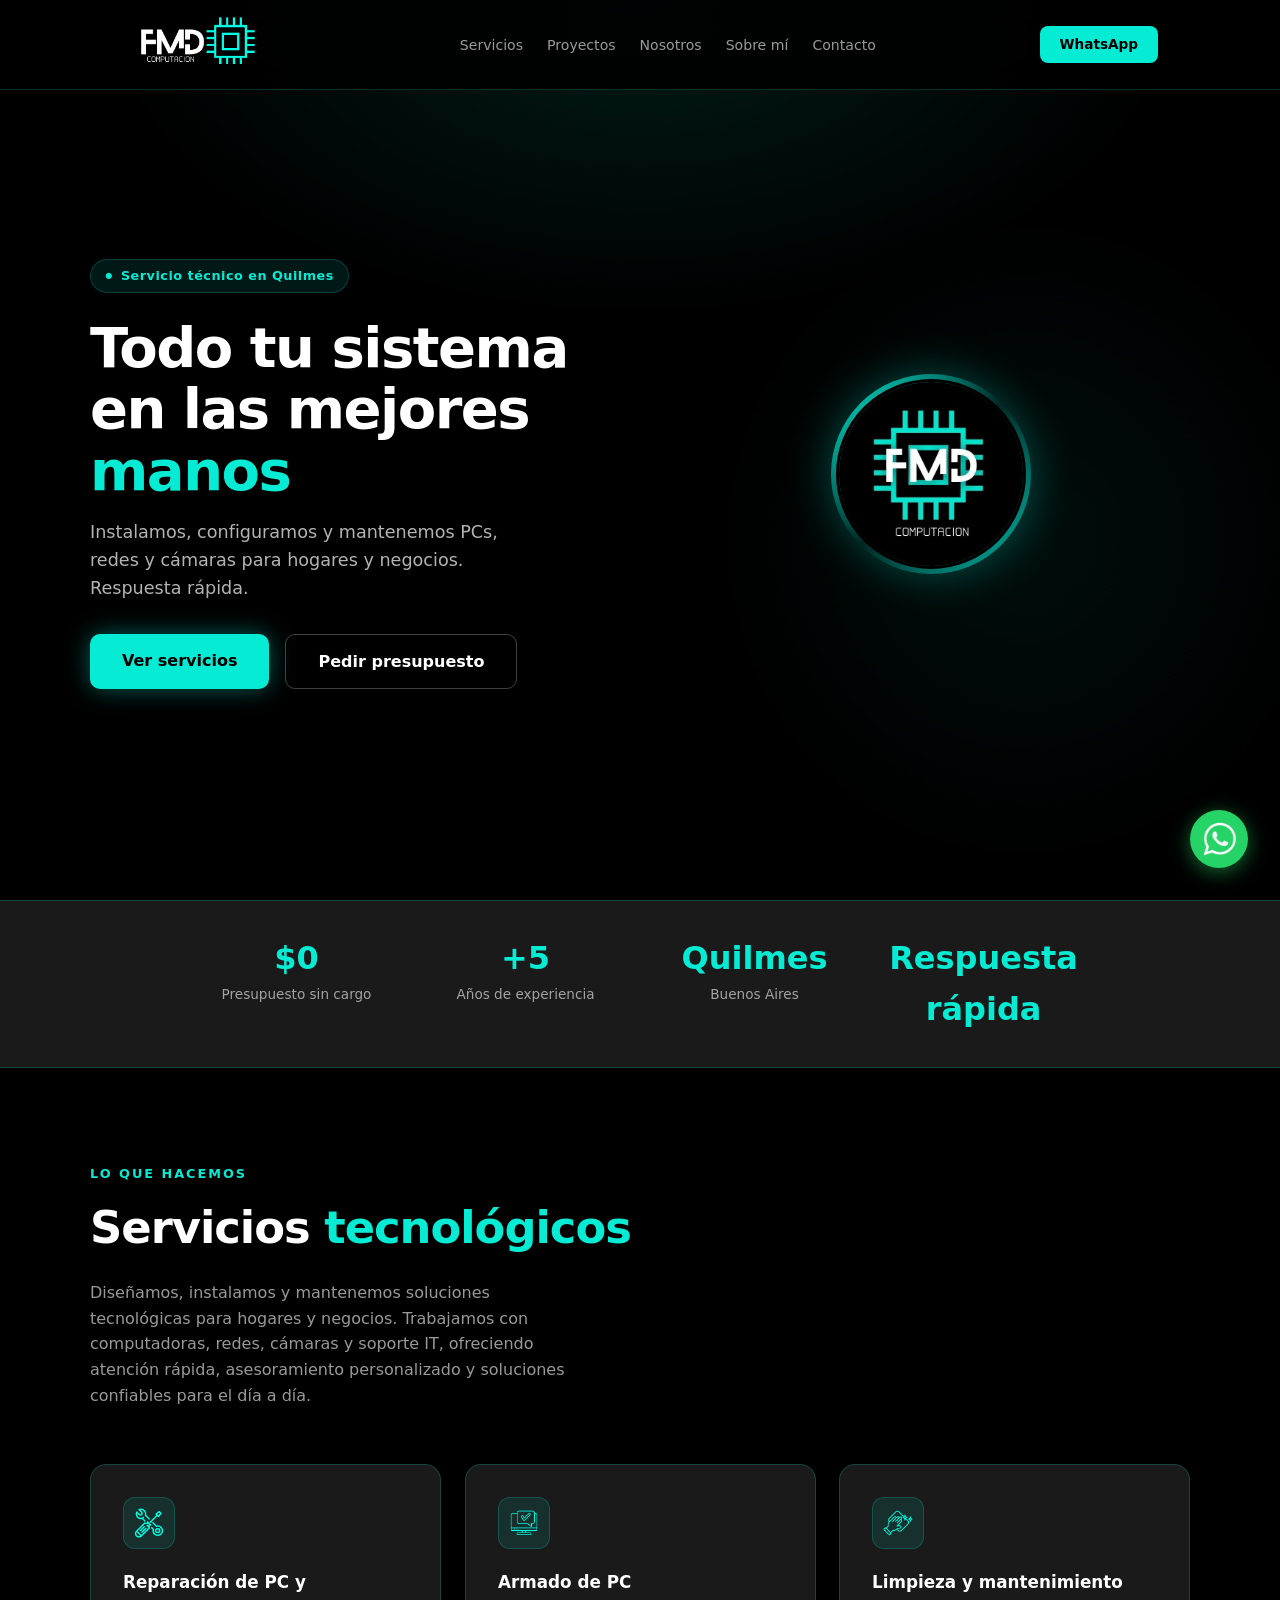
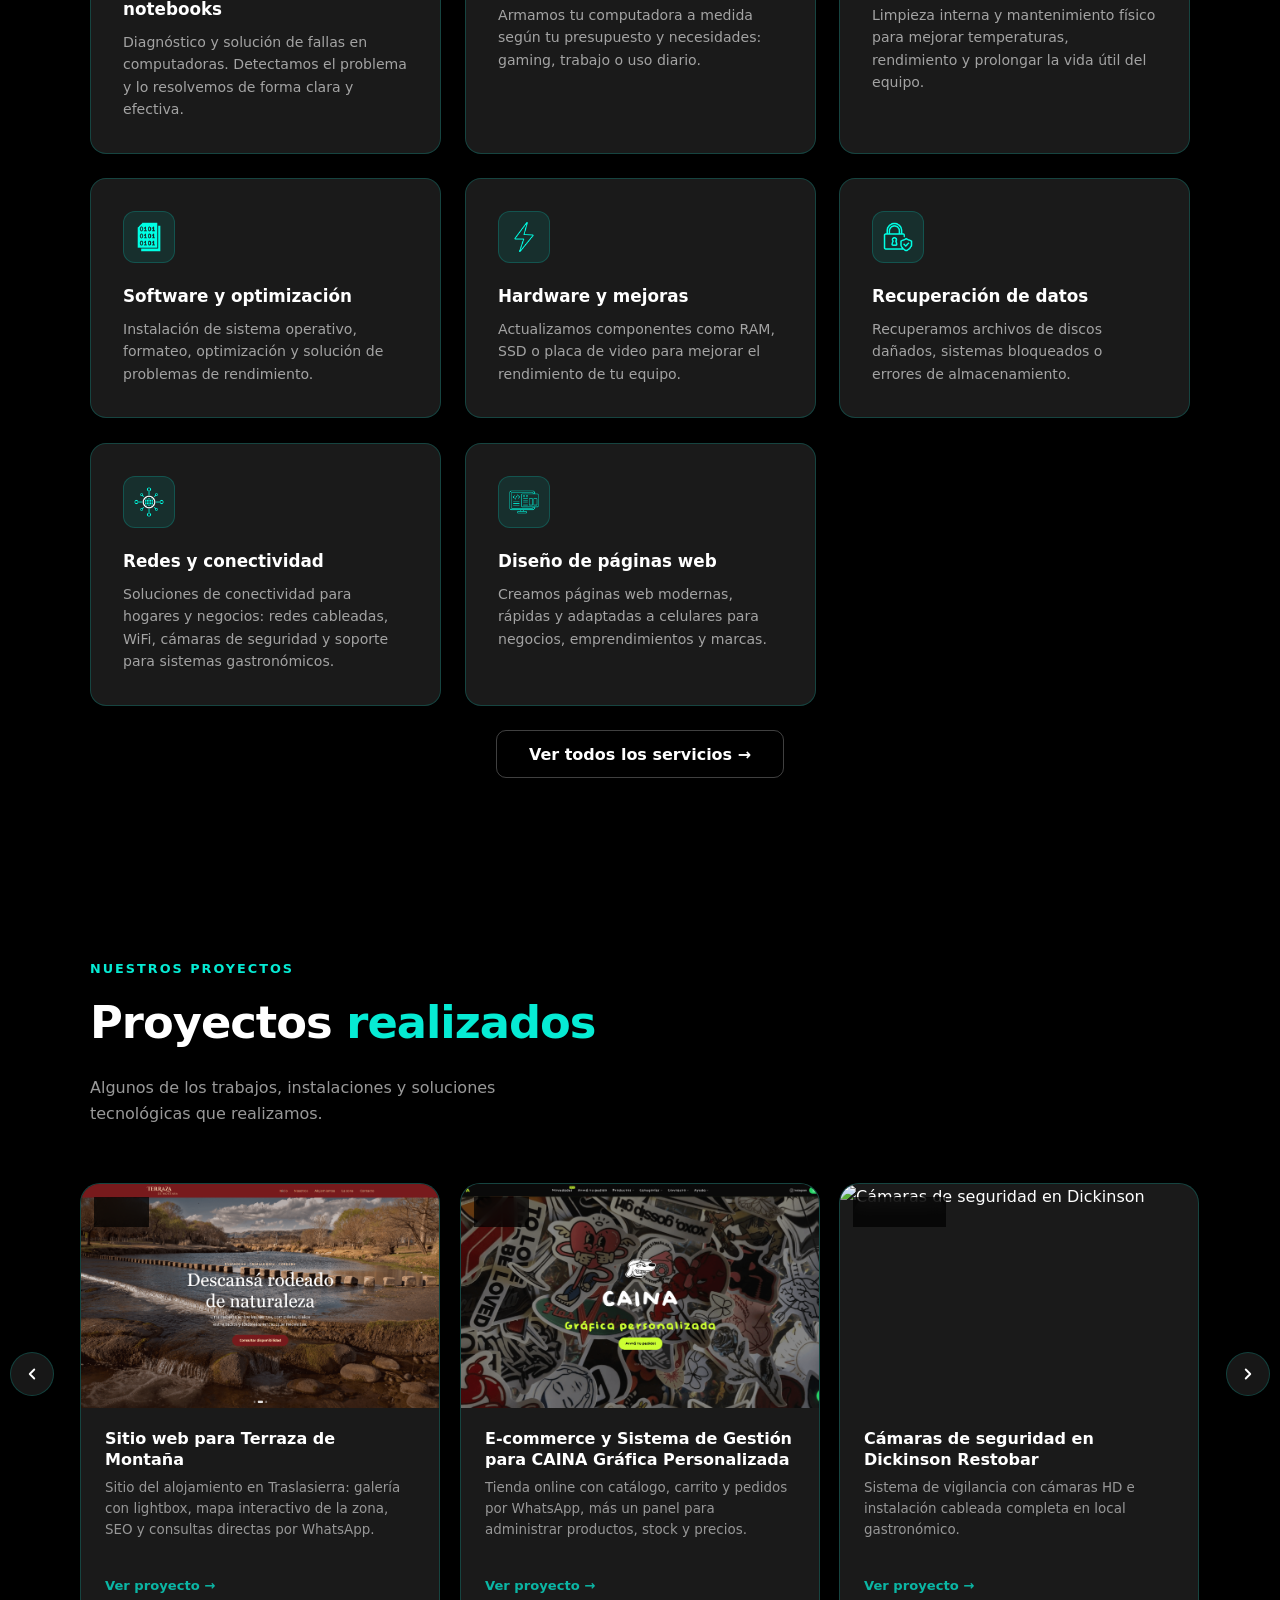
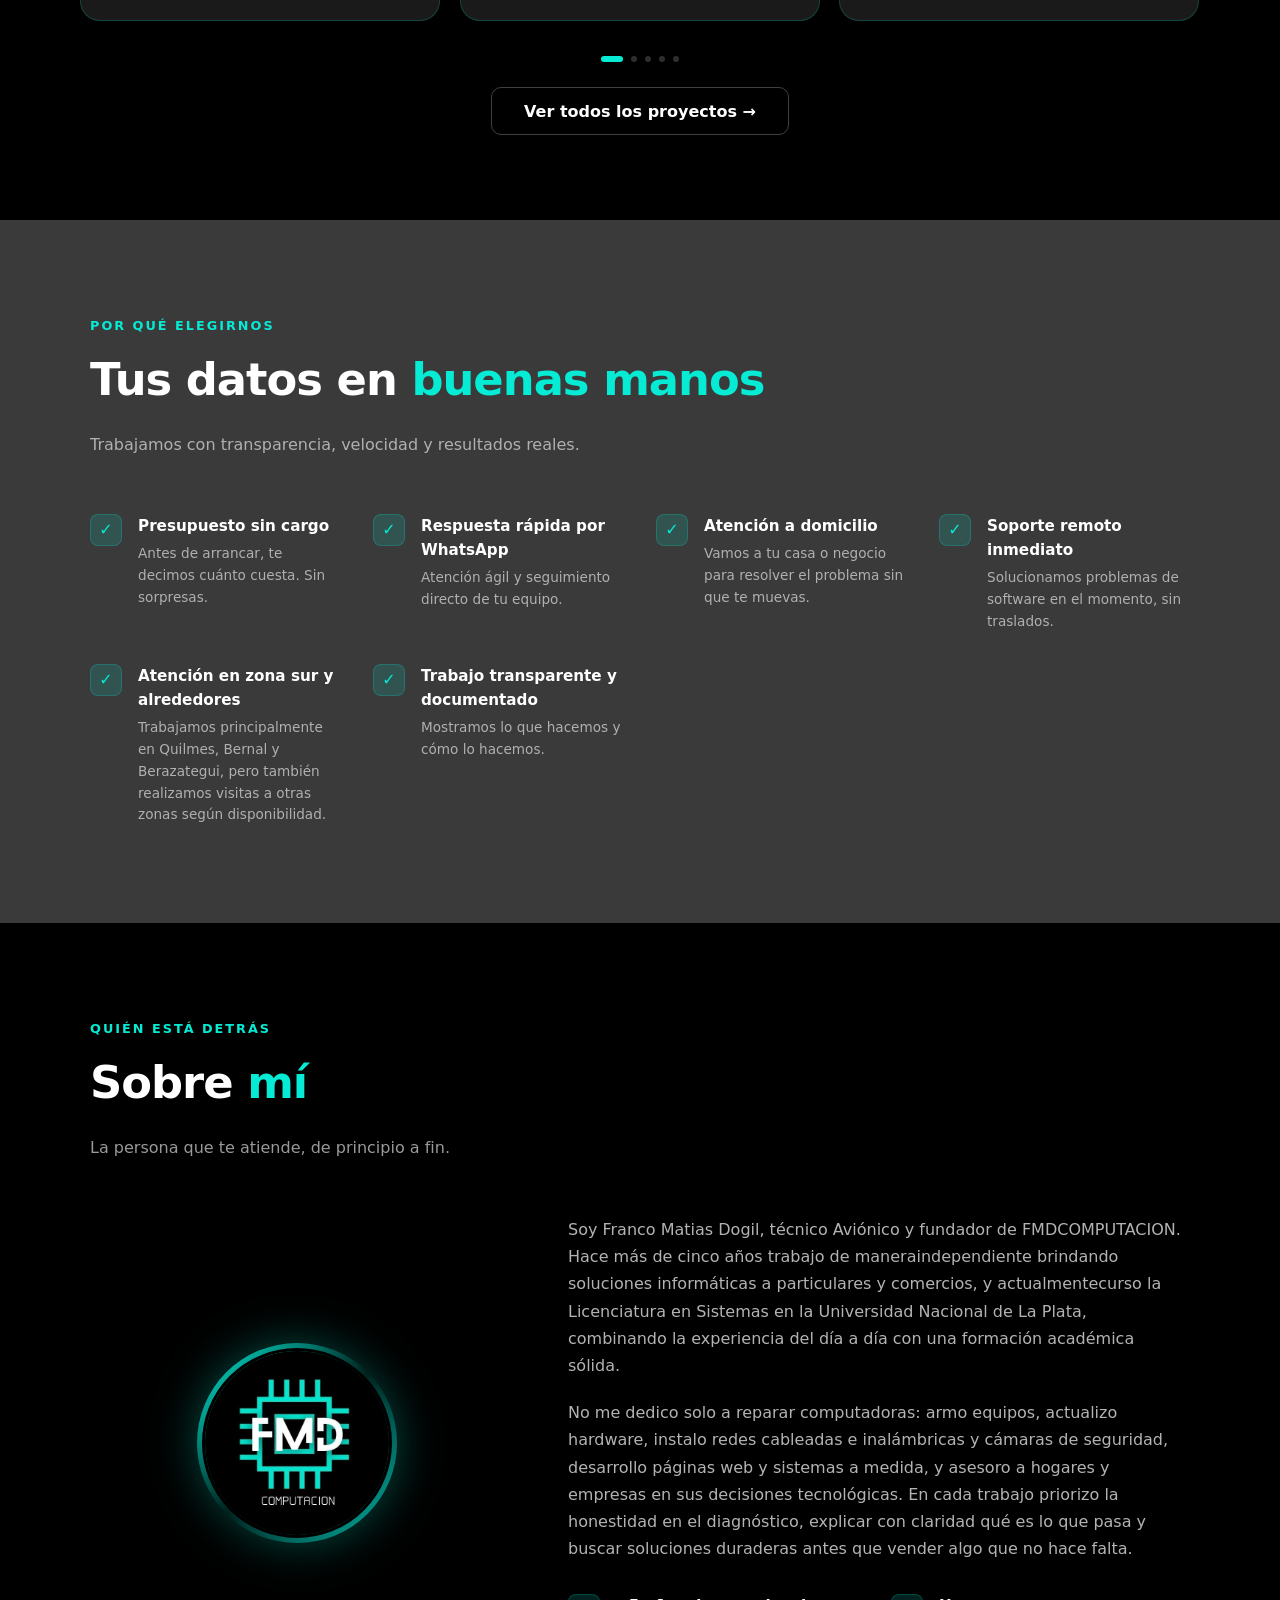
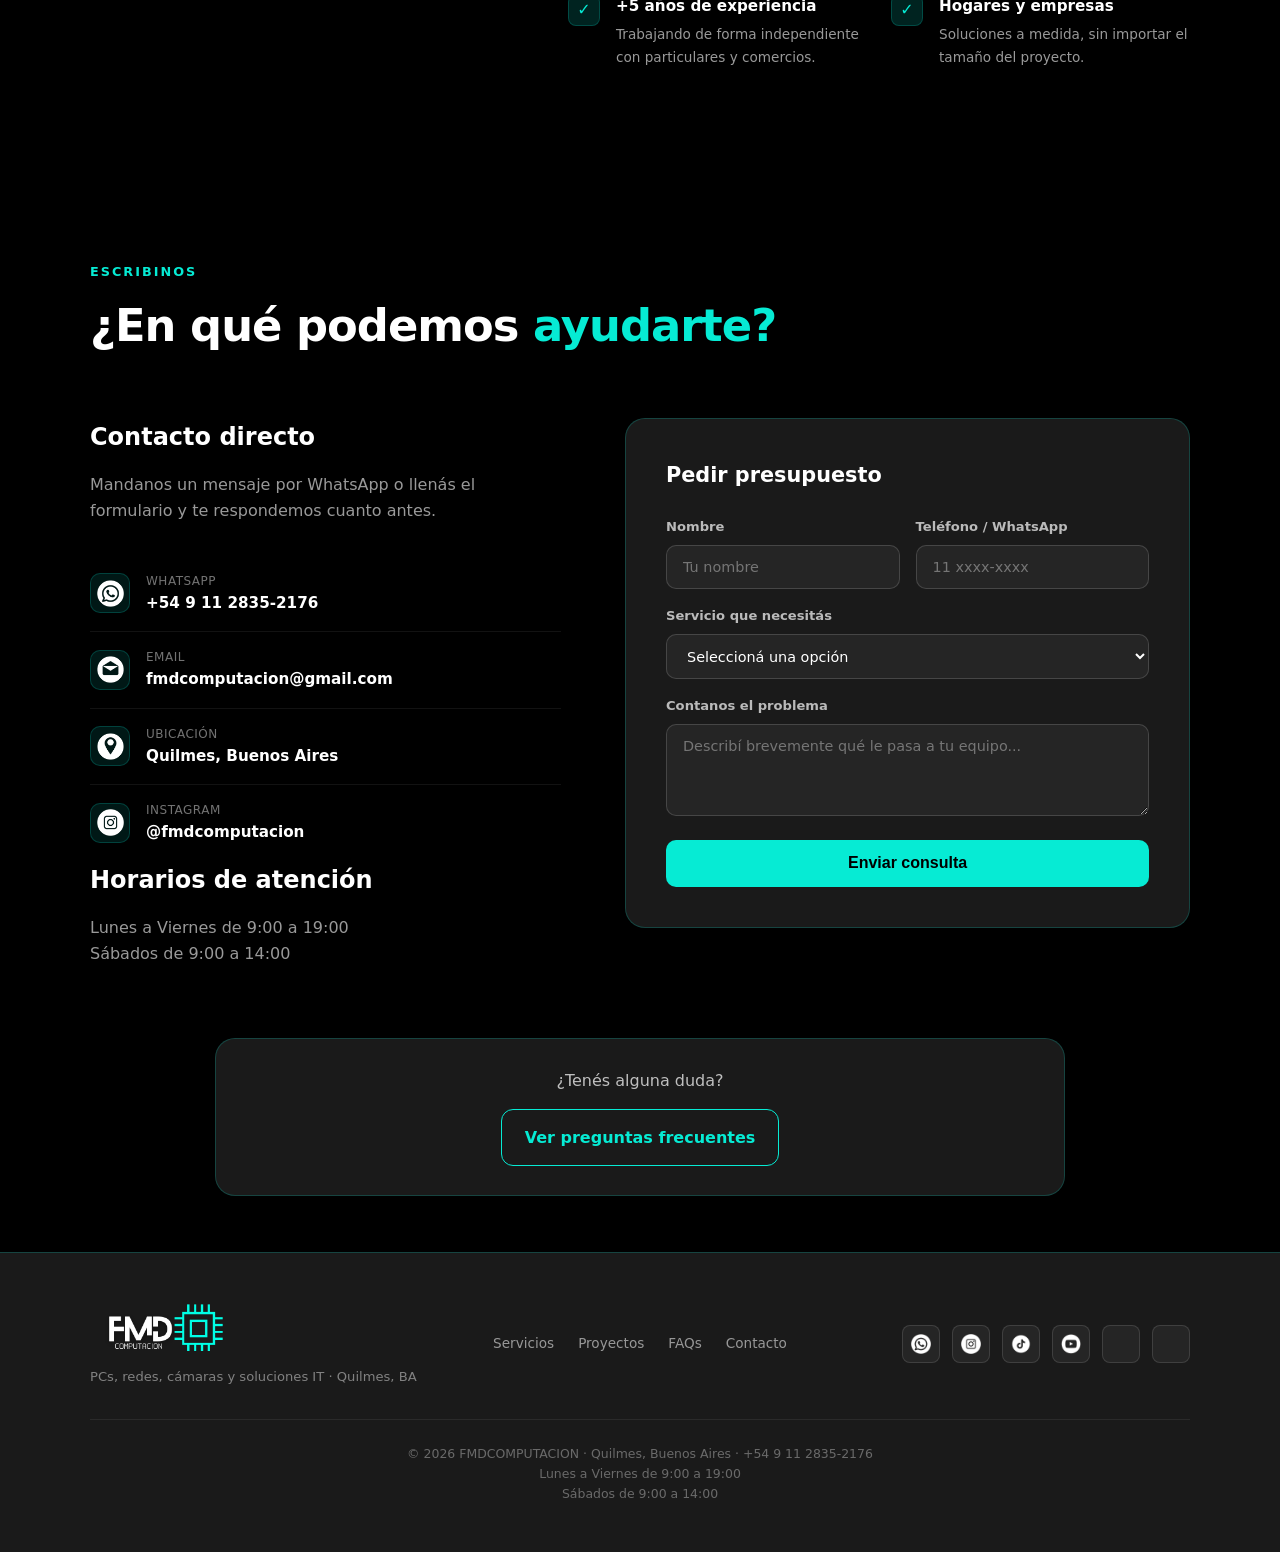
==== commit b0659910: "fix: se setearon las imagenes en lazy para que se descarguen progresivamente" ====
--- a/index.html
+++ b/index.html
@@ -26,7 +26,7 @@
     <!-- NAV -->
     <nav id="main-nav">
       <div class="nav-bar">
-        <a href="#" class="nav-logo"><img src="/assets/navIcon.png" alt=""><span></span</a>
+        <a href="#" class="nav-logo"><img loading="eager" decoding="async" fetchpriority="high" src="/assets/navIcon.png" alt=""><span></span</a>
         <ul class="nav-links">
           <li><a href="#servicios">Servicios</a></li>
           <li><a href="#proyectos">Proyectos</a></li>
@@ -69,7 +69,7 @@
 
         <div class="hero-profile">
           <div class="profile-photo-wrap">
-            <img src="assets/profile.jpg" alt="FMD Computación" />
+            <img loading="eager" decoding="async" fetchpriority="high" src="assets/profile.jpg" alt="FMD Computación" />
           </div>
         </div>
       </div>
@@ -109,42 +109,42 @@
         </div>
         <div class="services-grid">
           <a class="service-card" href="servicios.html?cat=Reparacion">
-            <div class="service-icon"><img src="/assets/icons-services/reparacion_blue.png" alt=""></div>
+            <div class="service-icon"><img loading="lazy" decoding="async" src="/assets/icons-services/reparacion_blue.png" alt=""></div>
             <h3>Reparación de PC y notebooks</h3>
             <p>Diagnóstico y solución de fallas en computadoras. Detectamos el problema y lo resolvemos de forma clara y efectiva.</p>
           </a>
           <a class="service-card" href="servicios.html?cat=Armado">
-            <div class="service-icon"><img src="/assets/icons-services/armado_blue.png" alt=""></div>
+            <div class="service-icon"><img loading="lazy" decoding="async" src="/assets/icons-services/armado_blue.png" alt=""></div>
             <h3>Armado de PC</h3>
             <p>Armamos tu computadora a medida según tu presupuesto y necesidades: gaming, trabajo o uso diario.</p>
           </a>
           <a class="service-card" href="servicios.html?cat=Limpieza">
-            <div class="service-icon"><img src="/assets/icons-services/limpieza_blue.png" alt=""></div>
+            <div class="service-icon"><img loading="lazy" decoding="async" src="/assets/icons-services/limpieza_blue.png" alt=""></div>
             <h3>Limpieza y mantenimiento</h3>
             <p>Limpieza interna y mantenimiento físico para mejorar temperaturas, rendimiento y prolongar la vida útil del equipo.</p>
           </a>
           <a class="service-card" href="servicios.html?cat=Software">
-            <div class="service-icon"><img src="/assets/icons-services/software_blue.png" alt=""></div>
+            <div class="service-icon"><img loading="lazy" decoding="async" src="/assets/icons-services/software_blue.png" alt=""></div>
             <h3>Software y optimización</h3>
             <p>Instalación de sistema operativo, formateo, optimización y solución de problemas de rendimiento.</p>
           </a>
           <a class="service-card" href="servicios.html?cat=Hardware">
-            <div class="service-icon"><img src="/assets/icons-services/hardware_blue.png" alt=""></div>
+            <div class="service-icon"><img loading="lazy" decoding="async" src="/assets/icons-services/hardware_blue.png" alt=""></div>
             <h3>Hardware y mejoras</h3>
             <p>Actualizamos componentes como RAM, SSD o placa de video para mejorar el rendimiento de tu equipo.</p>
           </a>
           <a class="service-card" href="servicios.html?cat=Recuperacion">
-            <div class="service-icon"><img src="/assets/icons-services/datos_blue.png" alt=""></div>
+            <div class="service-icon"><img loading="lazy" decoding="async" src="/assets/icons-services/datos_blue.png" alt=""></div>
             <h3>Recuperación de datos</h3>
             <p>Recuperamos archivos de discos dañados, sistemas bloqueados o errores de almacenamiento.</p>
           </a>
           <a class="service-card" href="servicios.html?cat=Redes">
-            <div class="service-icon"><img src="/assets/icons-services/nets_blue.png" alt=""></div>
+            <div class="service-icon"><img loading="lazy" decoding="async" src="/assets/icons-services/nets_blue.png" alt=""></div>
             <h3>Redes y conectividad</h3>
             <p>Soluciones de conectividad para hogares y negocios: redes cableadas, WiFi, cámaras de seguridad y soporte para sistemas gastronómicos.</p>
           </a>
           <a class="service-card" href="servicios.html?cat=Web">
-            <div class="service-icon"><img src="/assets/icons-services/web2_blue.png" alt=""></div>
+            <div class="service-icon"><img loading="lazy" decoding="async" src="/assets/icons-services/web2_blue.png" alt=""></div>
             <h3>Diseño de páginas web</h3>
             <p>Creamos páginas web modernas, rápidas y adaptadas a celulares para negocios, emprendimientos y marcas.</p>
           </a>
@@ -317,7 +317,7 @@
         <div class="about-grid">
           <div class="about-photo">
             <div class="profile-photo-wrap">
-              <img src="assets/profile.jpg" alt="Franco Matias Dogil, fundador de FMDCOMPUTACION" />
+              <img loading="lazy" decoding="async" src="assets/profile.jpg" alt="Franco Matias Dogil, fundador de FMDCOMPUTACION" />
             </div>
           </div>
 
@@ -370,28 +370,28 @@
             <p>Mandanos un mensaje por WhatsApp o llenás el formulario y te respondemos cuanto antes.</p>
 
             <div class="contact-item">
-              <div class="contact-icon"><img src="/assets/icons/whatsapp_white.png" alt=""></div>
+              <div class="contact-icon"><img loading="lazy" decoding="async" src="/assets/icons/whatsapp_white.png" alt=""></div>
               <div>
                 <div class="contact-label">WhatsApp</div>
                 <div class="contact-val"><a href="https://wa.me/5491128352176" target="_blank">+54 9 11 2835-2176</a></div>
               </div>
             </div>
             <div class="contact-item">
-              <div class="contact-icon"><img src="/assets/icons/email_white.png" alt=""></div>
+              <div class="contact-icon"><img loading="lazy" decoding="async" src="/assets/icons/email_white.png" alt=""></div>
               <div>
                 <div class="contact-label">Email</div>
                 <div class="contact-val"><a href="mailto:fmdcomputacion@gmail.com">fmdcomputacion@gmail.com</a></div>
               </div>
             </div>
             <div class="contact-item">
-              <div class="contact-icon"><img src="/assets/icons/location_white.png" alt=""></div>
+              <div class="contact-icon"><img loading="lazy" decoding="async" src="/assets/icons/location_white.png" alt=""></div>
               <div>
                 <div class="contact-label">Ubicación</div>
                 <div class="contact-val">Quilmes, Buenos Aires</div>
               </div>
             </div>
             <div class="contact-item">
-              <div class="contact-icon"><img src="/assets/icons/instragram_white.png" alt=""></div>
+              <div class="contact-icon"><img loading="lazy" decoding="async" src="/assets/icons/instragram_white.png" alt=""></div>
               <div>
                 <div class="contact-label">Instagram</div>
                 <div class="contact-val"><a href="https://www.instagram.com/fmdcomputacion/" target="_blank">@fmdcomputacion</a></div>
@@ -449,7 +449,7 @@
     <footer>
         <div class="footer-inner">
             <div class="footer-brand">
-            <div class="nav-logo"><img src="/assets/navIcon.png" alt=""><span style="color:var(--accent)"></span></div>
+            <div class="nav-logo"><img loading="lazy" decoding="async" src="/assets/navIcon.png" alt=""><span style="color:var(--accent)"></span></div>
             <p>PCs, redes, cámaras y soluciones IT · Quilmes, BA</p>
             </div>
             <div class="footer-links">
@@ -459,12 +459,12 @@
             <a href="/index.html#contacto">Contacto</a>
             </div>
             <div class="footer-social">
-            <a href="https://wa.me/5491128352176" target="_blank" class="social-btn" title="WhatsApp"><img src="/assets/icons/whatsapp_white.png" alt=""></a>
-            <a href="https://www.instagram.com/fmdcomputacion/" target="_blank" class="social-btn" title="Instagram"><img src="/assets/icons/instragram_white.png" alt=""></a>
-            <a href="https://www.tiktok.com/@fmdcomputacion" target="_blank" class="social-btn" title="TikTok"><img src="/assets/icons/tiktok_white.png" alt=""></a>
-            <a href="https://www.youtube.com/@FMD_Vlogs" target="_blank" class="social-btn" title="YouTube"><img src="/assets/icons/youtube_white.png" alt=""></a>
-            <a href="https://www.facebook.com/FMDCOMPUTACION" target="_blank" class="social-btn" title="Facebook"><img src="/assets/icons/facebook_white.png" alt=""></a>
-            <a href="mailto:fmdcomputacion@gmail.com" class="social-btn" title="Email"><img src="/assets/icons/email_white.png" alt=""></a>
+            <a href="https://wa.me/5491128352176" target="_blank" class="social-btn" title="WhatsApp"><img loading="lazy" decoding="async" src="/assets/icons/whatsapp_white.png" alt=""></a>
+            <a href="https://www.instagram.com/fmdcomputacion/" target="_blank" class="social-btn" title="Instagram"><img loading="lazy" decoding="async" src="/assets/icons/instragram_white.png" alt=""></a>
+            <a href="https://www.tiktok.com/@fmdcomputacion" target="_blank" class="social-btn" title="TikTok"><img loading="lazy" decoding="async" src="/assets/icons/tiktok_white.png" alt=""></a>
+            <a href="https://www.youtube.com/@FMD_Vlogs" target="_blank" class="social-btn" title="YouTube"><img loading="lazy" decoding="async" src="/assets/icons/youtube_white.png" alt=""></a>
+            <a href="https://www.facebook.com/FMDCOMPUTACION" target="_blank" class="social-btn" title="Facebook"><img loading="lazy" decoding="async" src="/assets/icons/facebook_white.png" alt=""></a>
+            <a href="mailto:fmdcomputacion@gmail.com" class="social-btn" title="Email"><img loading="lazy" decoding="async" src="/assets/icons/email_white.png" alt=""></a>
             </div>
         </div>
         <div class="footer-copy">
@@ -478,7 +478,7 @@
 
     <!-- WHATSAPP FLOAT -->
     <a href="https://wa.me/5491128352176?text=Hola!%20Vi%20tu%20web%20y%20quiero%20consultar" target="_blank" class="wa-float" title="Escribinos por WhatsApp">
-      <img src="/assets/icons/whatsapp_white_button.png" alt="">
+      <img loading="lazy" decoding="async" src="/assets/icons/whatsapp_white_button.png" alt="">
     </a>
 
     <!-- Scripts -->
--- a/css/index.css
+++ b/css/index.css
@@ -137,6 +137,9 @@
 
     .projects-slider-outer {
       position: relative;
+      /* Evita que los márgenes negativos del slider se colapsen hacia afuera
+         y muevan la sección (y las flechas, que se posicionan sobre esta caja). */
+      display: flow-root;
       width: 100%;
       max-width: 1340px;
       margin: 0 auto;
@@ -152,7 +155,14 @@
       -webkit-overflow-scrolling: touch;
       scrollbar-width: none;
       cursor: grab;
-      padding-bottom: 0.5rem;
+      /* overflow-x: scroll obliga a recortar también en vertical, así que
+         dejamos aire arriba y abajo para que la animación de entrada y el
+         hover (translateY + sombra) no queden cortados. Los márgenes
+         negativos compensan ese aire para no mover el layout. */
+      padding-top: 2.25rem;
+      margin-top: -2.25rem;
+      padding-bottom: 2.5rem;
+      margin-bottom: -2rem;
     }
     .projects-slider::-webkit-scrollbar { display: none; }
     .projects-slider.is-dragging { cursor: grabbing; scroll-behavior: auto; }
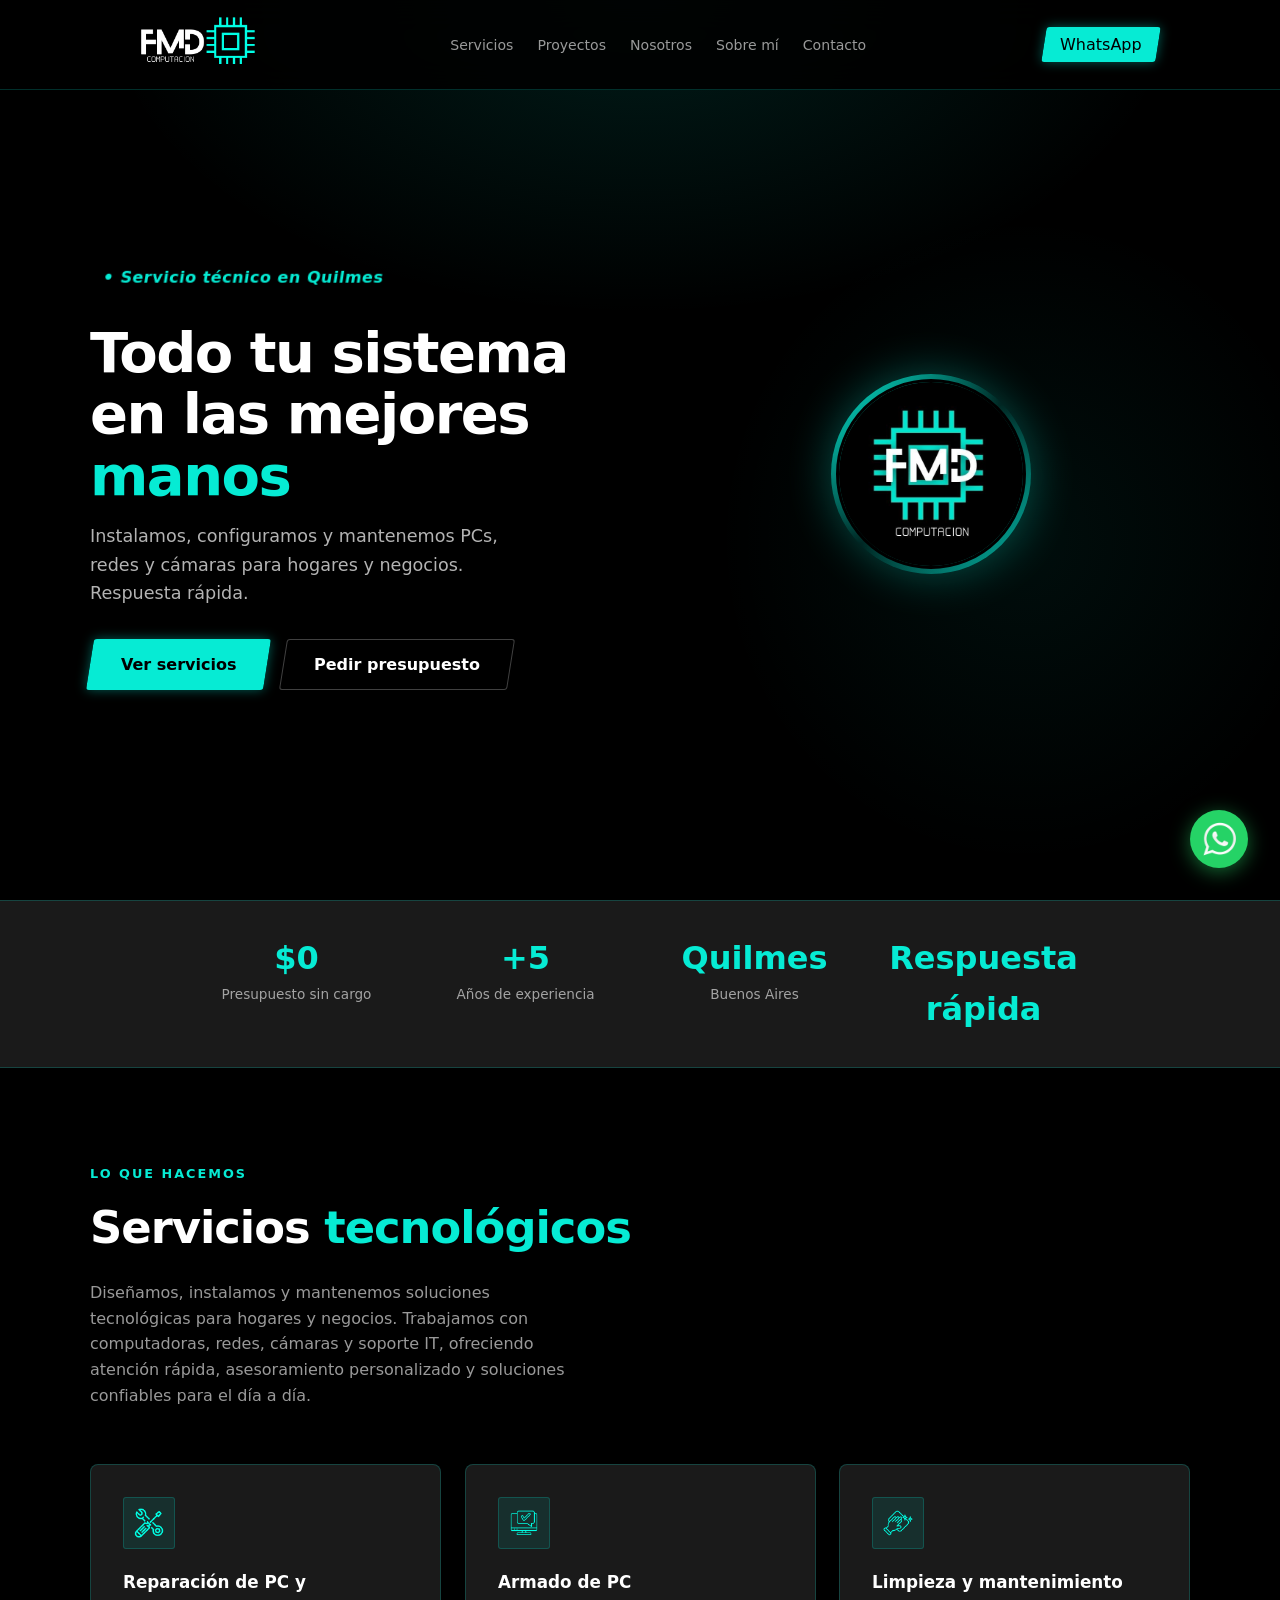
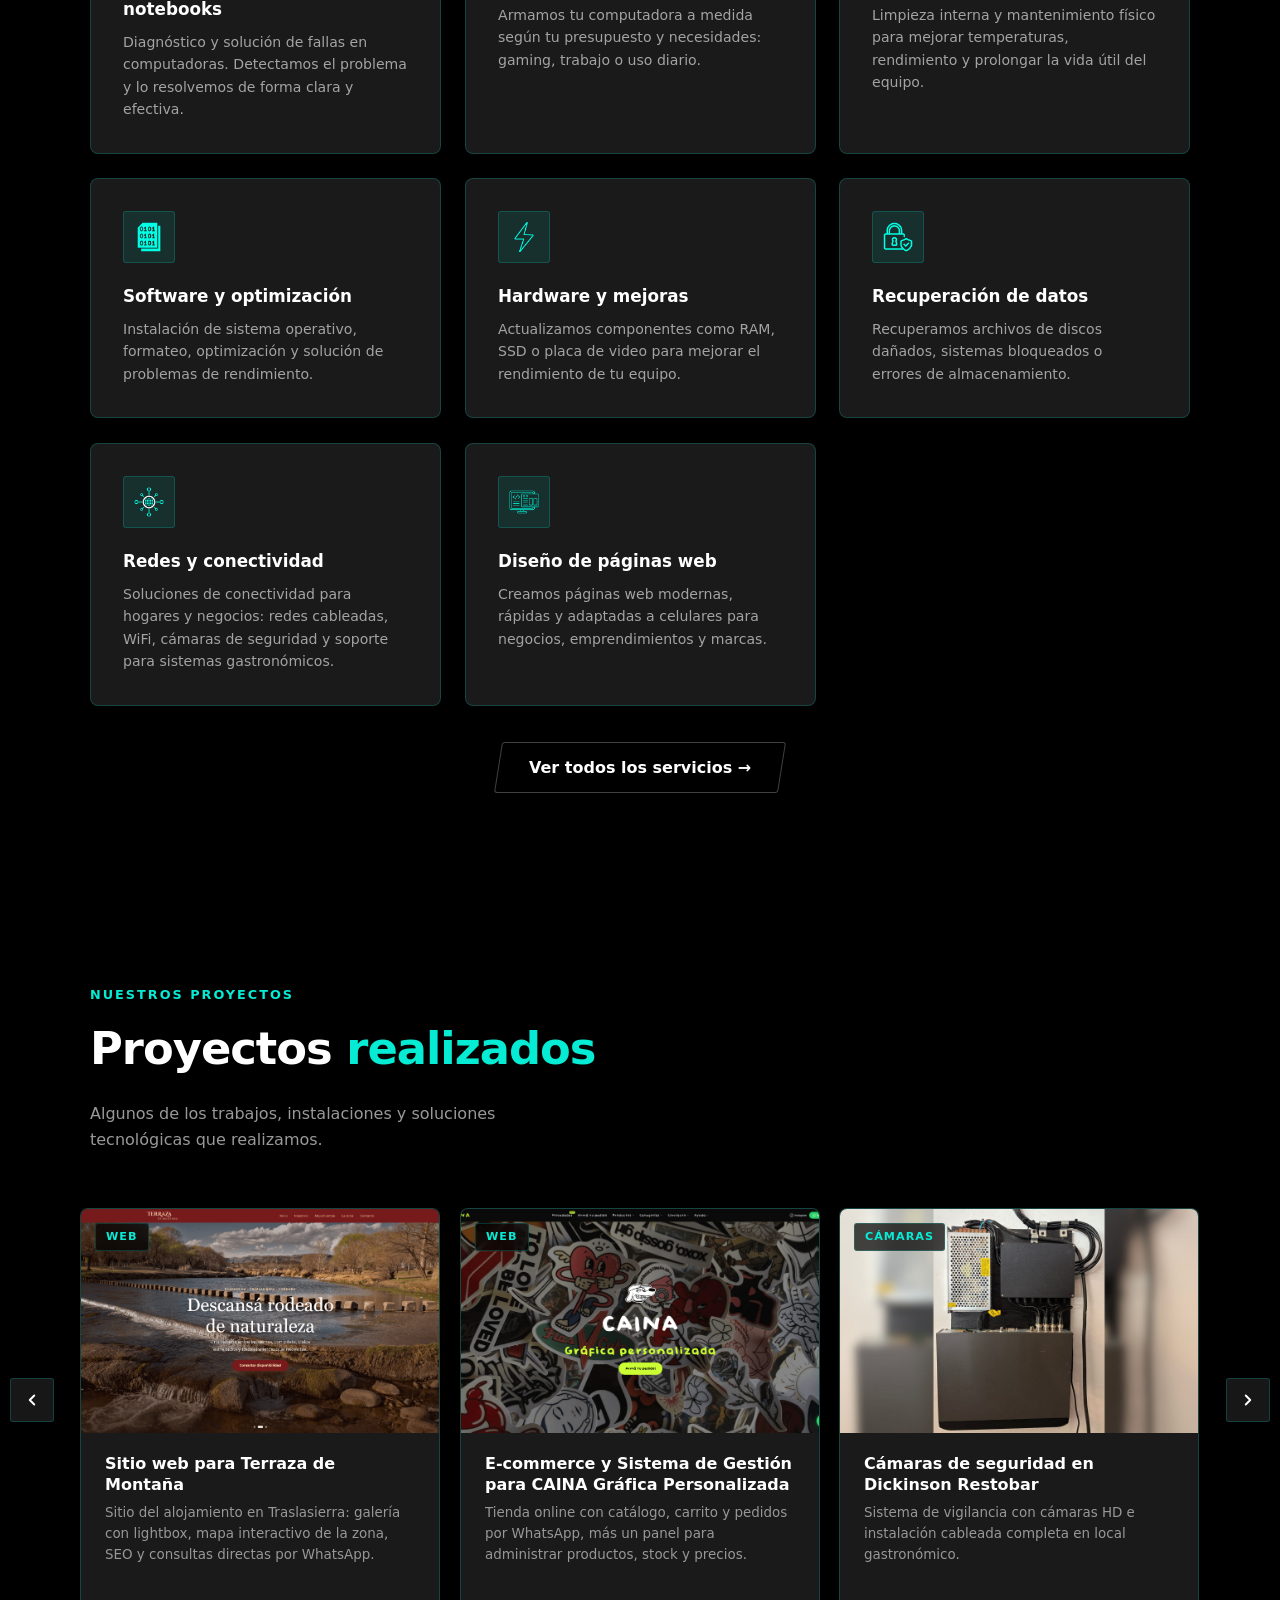
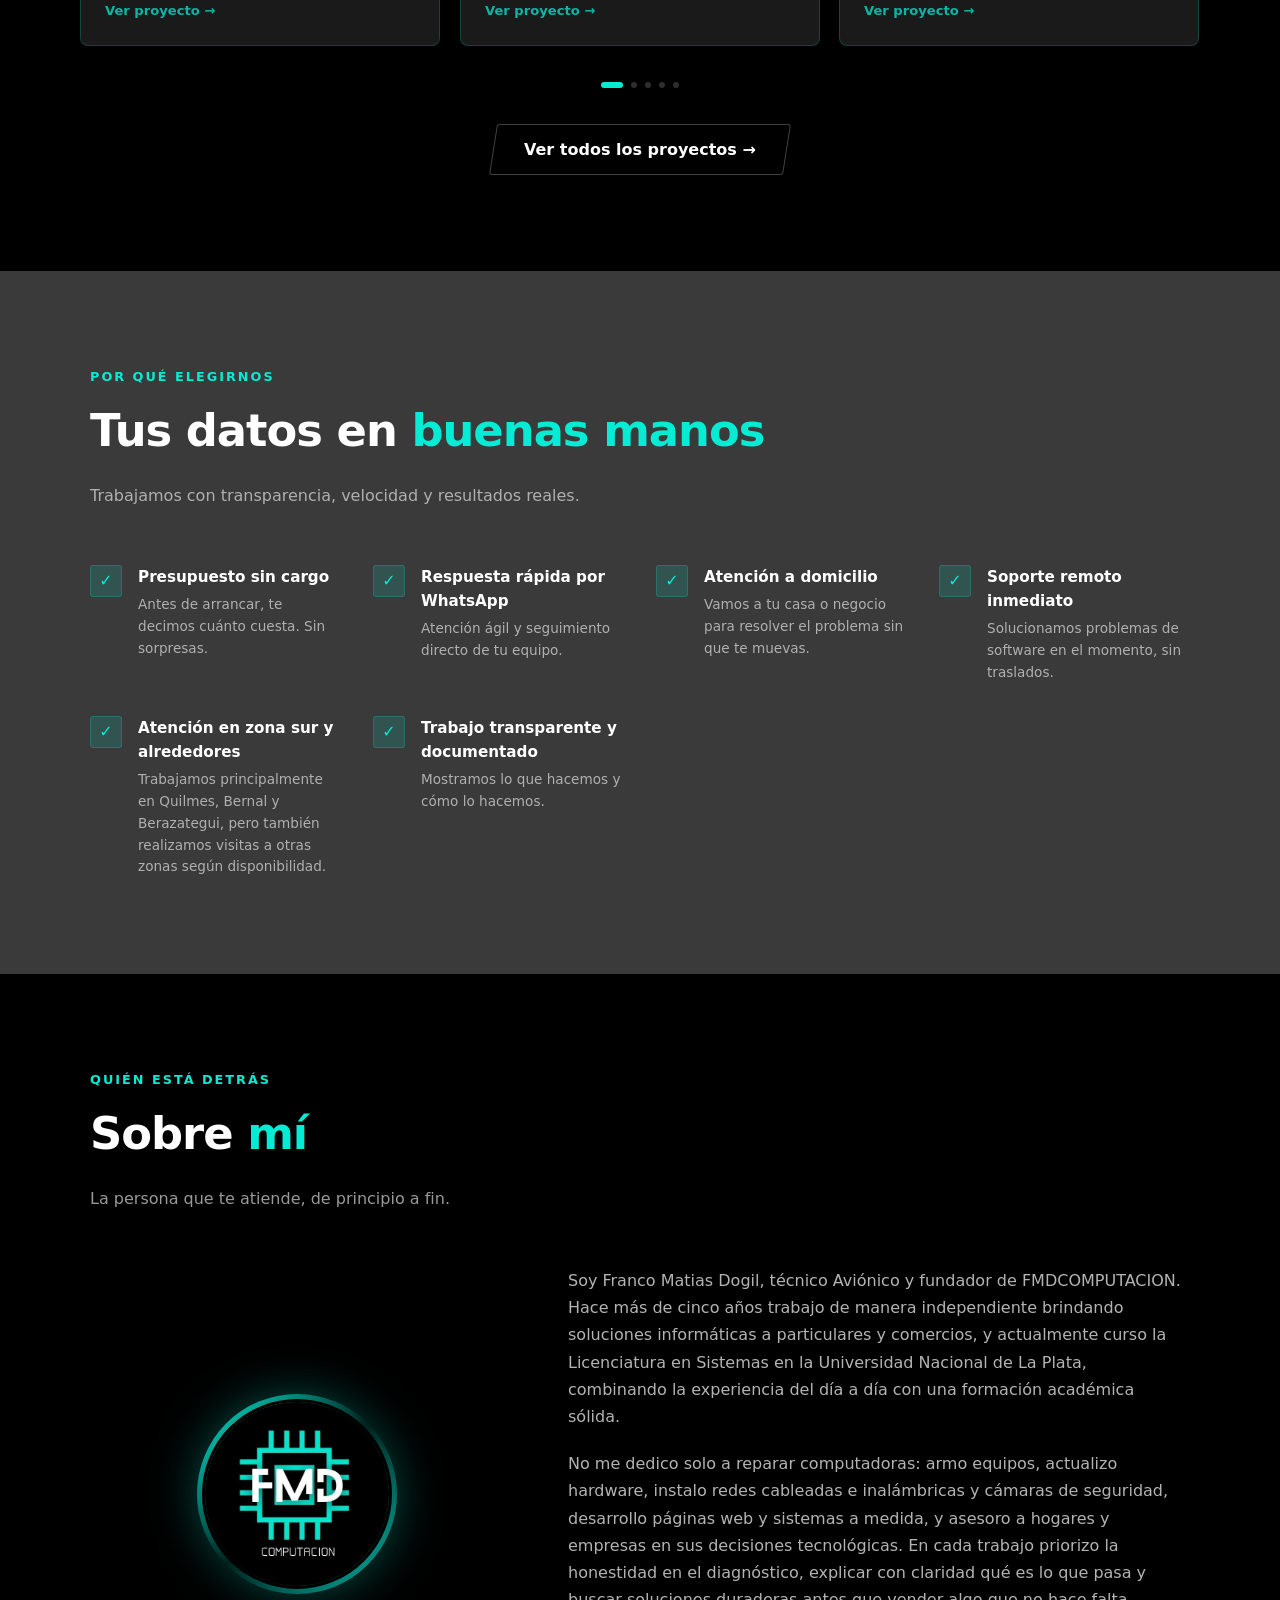
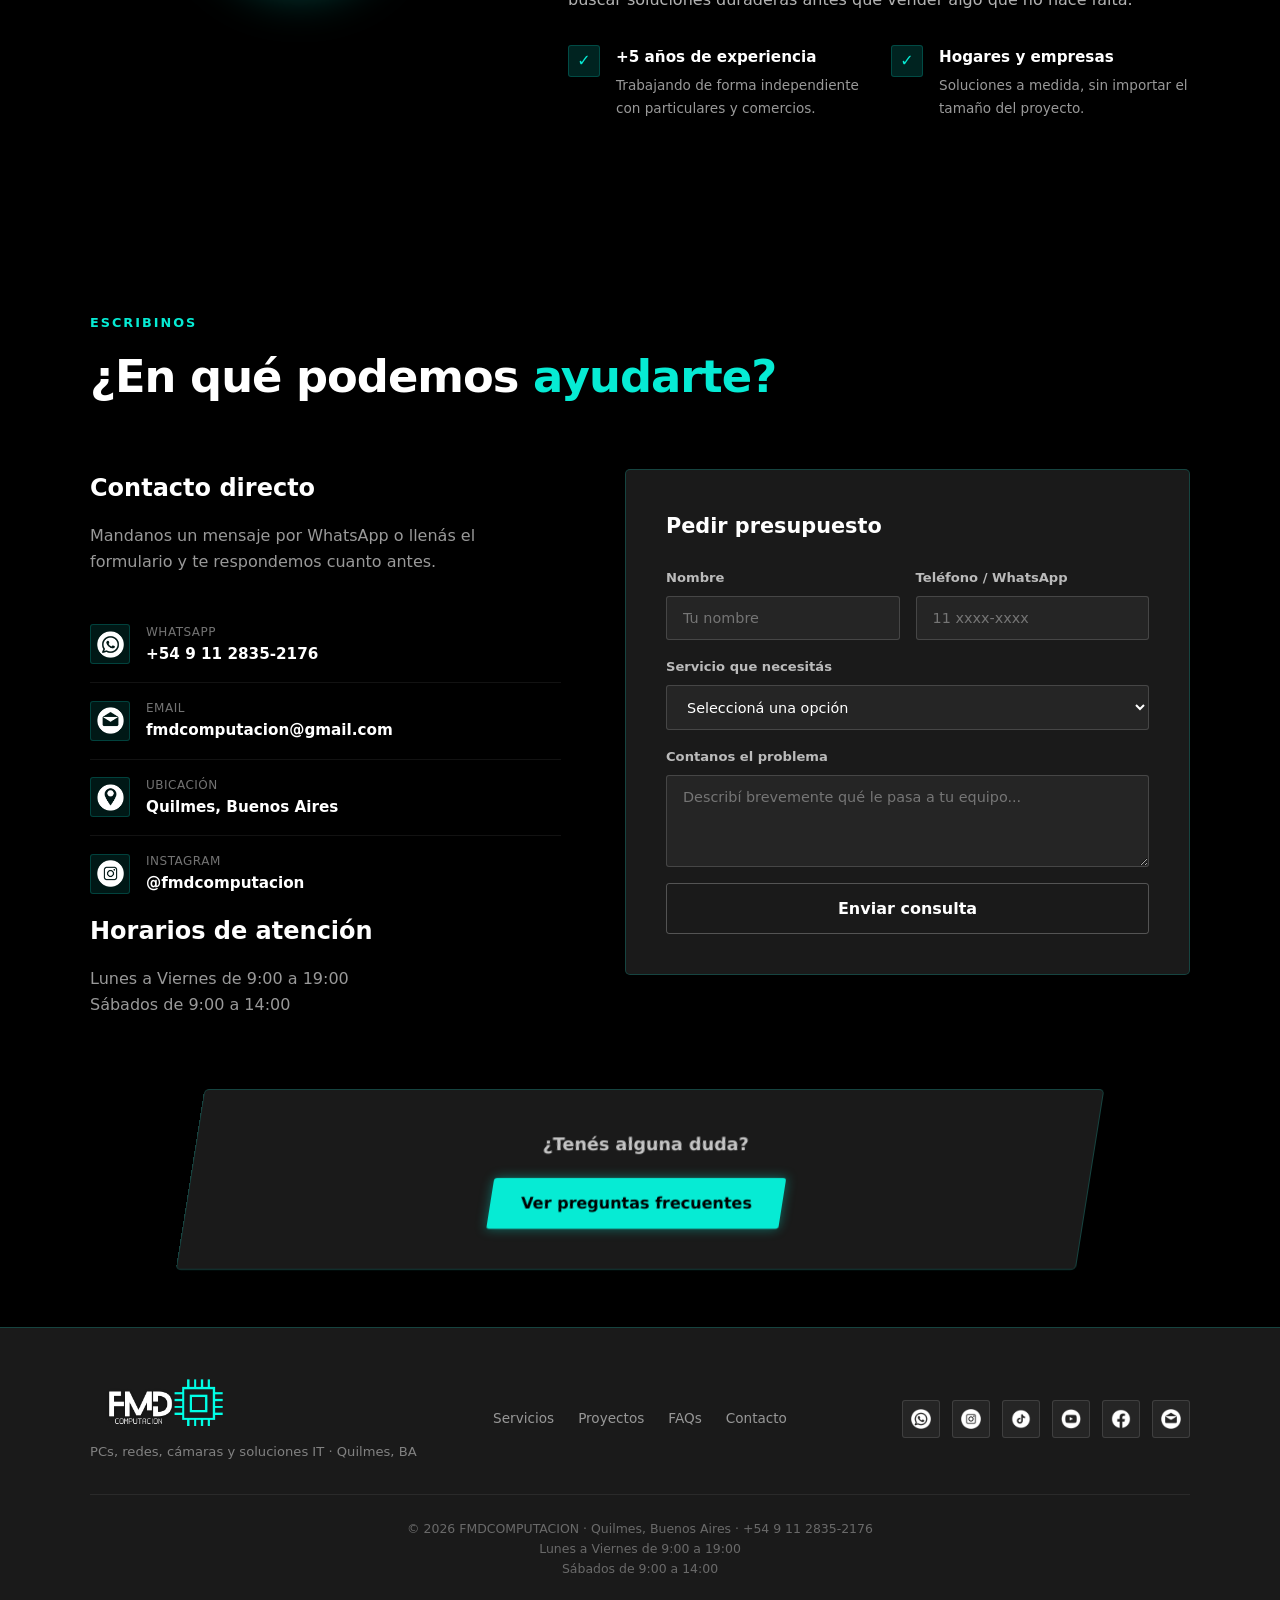
==== commit e785a4fa: "fix: cambio de forma para los botones" ====
--- a/index.html
+++ b/index.html
@@ -6,13 +6,13 @@
     <title>Reparación de PC en Quilmes | Servicio Técnico – FMDCOMPUTACION</title>
     <meta name="description" content="Servicio técnico de computadoras en Quilmes. Reparación de PC, limpieza, mantenimiento y armado a medida. Atención rápida y presupuesto sin cargo." />
     <meta name="robots" content="index, follow" />
-    <link rel="icon" type="image/x-icon" href="/favicon.png" />
+    <link rel="icon" type="image/x-icon" href="/favicon.ico" />
     <link rel="shortcut icon" href="/favicon.ico" />
-    <link rel="stylesheet" href="css/style.css">
-    <link rel="stylesheet" href="css/index.css">
-    <link rel="stylesheet" href="css/mobile.css">
-    <link rel="stylesheet" href="css/nav.css">
-    <link rel="stylesheet" href="css/animations.css">
+    <link rel="stylesheet" href="/css/style.css">
+    <link rel="stylesheet" href="/css/index.css">
+    <link rel="stylesheet" href="/css/nav.css">
+    <link rel="stylesheet" href="/css/animations.css">
+    <script src="/js/layout.js"></script>
     <script type="text/javascript">
       (function(c,l,a,r,i,t,y){
           c[a]=c[a]||function(){(c[a].q=c[a].q||[]).push(arguments)};
@@ -23,31 +23,8 @@
   </head>
   <body>
 
-    <!-- NAV -->
-    <nav id="main-nav">
-      <div class="nav-bar">
-        <a href="#" class="nav-logo"><img loading="eager" decoding="async" fetchpriority="high" src="/assets/navIcon.png" alt=""><span></span</a>
-        <ul class="nav-links">
-          <li><a href="#servicios">Servicios</a></li>
-          <li><a href="#proyectos">Proyectos</a></li>
-          <li><a href="#por-que">Nosotros</a></li>
-          <li><a href="#sobre-mi">Sobre mí</a></li>
-          <li><a href="#contacto">Contacto</a></li>
-        </ul>
-        <a href="https://wa.me/5491128352176" target="_blank" class="nav-cta">WhatsApp</a>
-        <button class="nav-hamburger" aria-label="Abrir menú" onclick="toggleMenu()">
-          <span></span><span></span><span></span>
-        </button>
-      </div>
-      <div class="nav-mobile-menu">
-        <a href="#servicios" onclick="closeMenu()">Servicios</a>
-        <a href="#proyectos" onclick="closeMenu()">Proyectos</a>
-        <a href="#por-que" onclick="closeMenu()">Nosotros</a>
-        <a href="#sobre-mi" onclick="closeMenu()">Sobre mí</a>
-        <a href="#contacto" onclick="closeMenu()">Contacto</a>
-        <a href="https://wa.me/5491128352176" target="_blank" class="nav-mobile-cta" onclick="closeMenu()">WhatsApp</a>
-      </div>
-    </nav>
+    <!-- NAV (se genera en /js/layout.js) -->
+    <script>FMD.nav()</script>
 
     <!-- HERO -->
     <section class="hero">
@@ -62,14 +39,14 @@
           </p>
 
           <div class="hero-btns">
-            <a href="#servicios" class="btn-primary">Ver servicios</a>
-            <a href="https://wa.me/5491128352176?text=Hola!%20Necesito%20un%20presupuesto" target="_blank" class="btn-secondary">Pedir presupuesto</a>
+            <a href="#servicios" class="btn-primary"><span>Ver servicios</span></a>
+            <a href="https://wa.me/5491128352176?text=Hola!%20Necesito%20un%20presupuesto" target="_blank" rel="noopener" class="btn-secondary"><span>Pedir presupuesto</span></a>
           </div>
         </div>
 
         <div class="hero-profile">
           <div class="profile-photo-wrap">
-            <img loading="eager" decoding="async" fetchpriority="high" src="assets/profile.jpg" alt="FMD Computación" />
+            <img loading="eager" decoding="async" fetchpriority="high" src="/assets/profile.jpg" alt="FMD Computación" />
           </div>
         </div>
       </div>
@@ -108,49 +85,49 @@
               asesoramiento personalizado y soluciones confiables para el día a día.</p>
         </div>
         <div class="services-grid">
-          <a class="service-card" href="servicios.html?cat=Reparacion">
+          <a class="service-card" href="/servicios.html?cat=Reparacion">
             <div class="service-icon"><img loading="lazy" decoding="async" src="/assets/icons-services/reparacion_blue.png" alt=""></div>
             <h3>Reparación de PC y notebooks</h3>
             <p>Diagnóstico y solución de fallas en computadoras. Detectamos el problema y lo resolvemos de forma clara y efectiva.</p>
           </a>
-          <a class="service-card" href="servicios.html?cat=Armado">
+          <a class="service-card" href="/servicios.html?cat=Armado">
             <div class="service-icon"><img loading="lazy" decoding="async" src="/assets/icons-services/armado_blue.png" alt=""></div>
             <h3>Armado de PC</h3>
             <p>Armamos tu computadora a medida según tu presupuesto y necesidades: gaming, trabajo o uso diario.</p>
           </a>
-          <a class="service-card" href="servicios.html?cat=Limpieza">
+          <a class="service-card" href="/servicios.html?cat=Limpieza">
             <div class="service-icon"><img loading="lazy" decoding="async" src="/assets/icons-services/limpieza_blue.png" alt=""></div>
             <h3>Limpieza y mantenimiento</h3>
             <p>Limpieza interna y mantenimiento físico para mejorar temperaturas, rendimiento y prolongar la vida útil del equipo.</p>
           </a>
-          <a class="service-card" href="servicios.html?cat=Software">
+          <a class="service-card" href="/servicios.html?cat=Software">
             <div class="service-icon"><img loading="lazy" decoding="async" src="/assets/icons-services/software_blue.png" alt=""></div>
             <h3>Software y optimización</h3>
             <p>Instalación de sistema operativo, formateo, optimización y solución de problemas de rendimiento.</p>
           </a>
-          <a class="service-card" href="servicios.html?cat=Hardware">
+          <a class="service-card" href="/servicios.html?cat=Hardware">
             <div class="service-icon"><img loading="lazy" decoding="async" src="/assets/icons-services/hardware_blue.png" alt=""></div>
             <h3>Hardware y mejoras</h3>
             <p>Actualizamos componentes como RAM, SSD o placa de video para mejorar el rendimiento de tu equipo.</p>
           </a>
-          <a class="service-card" href="servicios.html?cat=Recuperacion">
+          <a class="service-card" href="/servicios.html?cat=Recuperacion">
             <div class="service-icon"><img loading="lazy" decoding="async" src="/assets/icons-services/datos_blue.png" alt=""></div>
             <h3>Recuperación de datos</h3>
             <p>Recuperamos archivos de discos dañados, sistemas bloqueados o errores de almacenamiento.</p>
           </a>
-          <a class="service-card" href="servicios.html?cat=Redes">
+          <a class="service-card" href="/servicios.html?cat=Redes">
             <div class="service-icon"><img loading="lazy" decoding="async" src="/assets/icons-services/nets_blue.png" alt=""></div>
             <h3>Redes y conectividad</h3>
             <p>Soluciones de conectividad para hogares y negocios: redes cableadas, WiFi, cámaras de seguridad y soporte para sistemas gastronómicos.</p>
           </a>
-          <a class="service-card" href="servicios.html?cat=Web">
+          <a class="service-card" href="/servicios.html?cat=Web">
             <div class="service-icon"><img loading="lazy" decoding="async" src="/assets/icons-services/web2_blue.png" alt=""></div>
             <h3>Diseño de páginas web</h3>
             <p>Creamos páginas web modernas, rápidas y adaptadas a celulares para negocios, emprendimientos y marcas.</p>
           </a>
         </div>
         <div class="gallery-cta">
-          <a href="servicios.html?cat=az" class="btn-secondary">Ver todos los servicios →</a>
+          <a href="/servicios.html?cat=az" class="btn-secondary"><span>Ver todos los servicios →</span></a>
         </div>
       </div>
     </section>
@@ -194,7 +171,7 @@
 
           <a class="project-card" href="/proyectos/camaras-de-seguridad-en-Dickinson/camaras-de-seguridad-en-Dickinson-Restobar.html" role="listitem">
             <div class="pc-img">
-              <img src="/proyectos/camaras-de-seguridad-en-Dickinson/img/2.JPG" alt="Cámaras de seguridad en Dickinson" loading="lazy">
+              <img src="/proyectos/camaras-de-seguridad-en-Dickinson/img/2.jpg" alt="Cámaras de seguridad en Dickinson" loading="lazy">
               <span class="pc-badge">Cámaras</span>
             </div>
             <div class="pc-info">
@@ -245,7 +222,7 @@
       <div class="container">
         <div class="slider-dots" id="slider-dots"></div>
         <div class="gallery-cta">
-          <a href="/proyectos.html" class="btn-secondary">Ver todos los proyectos →</a>
+          <a href="/proyectos.html" class="btn-secondary"><span>Ver todos los proyectos →</span></a>
         </div>
       </div>
     </section>
@@ -317,15 +294,15 @@
         <div class="about-grid">
           <div class="about-photo">
             <div class="profile-photo-wrap">
-              <img loading="lazy" decoding="async" src="assets/profile.jpg" alt="Franco Matias Dogil, fundador de FMDCOMPUTACION" />
+              <img loading="lazy" decoding="async" src="/assets/profile.jpg" alt="Franco Matias Dogil, fundador de FMDCOMPUTACION" />
             </div>
           </div>
 
           <div class="about-text">
             <p>
               Soy Franco Matias Dogil, técnico Aviónico y fundador de FMDCOMPUTACION. <br>
-              Hace más de cinco años trabajo de maneraindependiente brindando soluciones informáticas a 
-              particulares y comercios, y actualmentecurso la Licenciatura en Sistemas en la Universidad 
+              Hace más de cinco años trabajo de manera independiente brindando soluciones informáticas a 
+              particulares y comercios, y actualmente curso la Licenciatura en Sistemas en la Universidad 
               Nacional de La Plata, combinando la experiencia del día a día con una formación académica sólida.
             </p>
             <p>
@@ -439,151 +416,21 @@
 
     <!-- FAQS -->
     <section class="faqs">
-      <div class="footer-faq-cta">
+      <div class="cta-panel">
         <p>¿Tenés alguna duda?</p>
-        <a href="/faqs.html">Ver preguntas frecuentes</a>
-      </div>
-    </section>
-
-    <!-- FOOTER -->
-    <footer>
-        <div class="footer-inner">
-            <div class="footer-brand">
-            <div class="nav-logo"><img loading="lazy" decoding="async" src="/assets/navIcon.png" alt=""><span style="color:var(--accent)"></span></div>
-            <p>PCs, redes, cámaras y soluciones IT · Quilmes, BA</p>
-            </div>
-            <div class="footer-links">
-            <a href="/servicios.html">Servicios</a>
-            <a href="/proyectos.html">Proyectos</a>
-            <a href="/faqs.html">FAQs</a>
-            <a href="/index.html#contacto">Contacto</a>
-            </div>
-            <div class="footer-social">
-            <a href="https://wa.me/5491128352176" target="_blank" class="social-btn" title="WhatsApp"><img loading="lazy" decoding="async" src="/assets/icons/whatsapp_white.png" alt=""></a>
-            <a href="https://www.instagram.com/fmdcomputacion/" target="_blank" class="social-btn" title="Instagram"><img loading="lazy" decoding="async" src="/assets/icons/instragram_white.png" alt=""></a>
-            <a href="https://www.tiktok.com/@fmdcomputacion" target="_blank" class="social-btn" title="TikTok"><img loading="lazy" decoding="async" src="/assets/icons/tiktok_white.png" alt=""></a>
-            <a href="https://www.youtube.com/@FMD_Vlogs" target="_blank" class="social-btn" title="YouTube"><img loading="lazy" decoding="async" src="/assets/icons/youtube_white.png" alt=""></a>
-            <a href="https://www.facebook.com/FMDCOMPUTACION" target="_blank" class="social-btn" title="Facebook"><img loading="lazy" decoding="async" src="/assets/icons/facebook_white.png" alt=""></a>
-            <a href="mailto:fmdcomputacion@gmail.com" class="social-btn" title="Email"><img loading="lazy" decoding="async" src="/assets/icons/email_white.png" alt=""></a>
-            </div>
-        </div>
-        <div class="footer-copy">
-            © 2026 FMDCOMPUTACION · Quilmes, Buenos Aires · +54 9 11 2835-2176<br>
-            <p>Lunes a Viernes de 9:00 a 19:00<br>Sábados de 9:00 a 14:00</p>
-        </div>
-    </footer>
+        <a href="/faqs.html" class="btn-primary"><span>Ver preguntas frecuentes</span></a>
+      </div>
+    </section>
+
+    <!-- FOOTER + FLOAT DE WHATSAPP (se generan en /js/layout.js) -->
+    <script>FMD.footer()</script>
 
     <!-- VER SERVICIOS FLOAT -->
-    <a href="servicios.html?cat=az" class="servicios-float" id="servicios-float">Ver servicios →</a>
-
-    <!-- WHATSAPP FLOAT -->
-    <a href="https://wa.me/5491128352176?text=Hola!%20Vi%20tu%20web%20y%20quiero%20consultar" target="_blank" class="wa-float" title="Escribinos por WhatsApp">
-      <img loading="lazy" decoding="async" src="/assets/icons/whatsapp_white_button.png" alt="">
-    </a>
+    <a href="/servicios.html?cat=az" class="servicios-float" id="servicios-float">Ver servicios →</a>
 
     <!-- Scripts -->
-    <script src="js/nav.js"></script>
-    <script src="js/reveal.js"></script>
-    <script>
-      (function () {
-        const slider = document.getElementById('projects-slider');
-        const dotsContainer = document.getElementById('slider-dots');
-        const prevBtn = document.getElementById('slider-prev');
-        const nextBtn = document.getElementById('slider-next');
-        if (!slider) return;
-        const cards = Array.from(slider.querySelectorAll('.project-card'));
-
-        cards.forEach((_, i) => {
-          const dot = document.createElement('button');
-          dot.className = 'slider-dot' + (i === 0 ? ' active' : '');
-          dot.setAttribute('aria-label', 'Proyecto ' + (i + 1));
-          dot.addEventListener('click', () => scrollToCard(i));
-          dotsContainer.appendChild(dot);
-        });
-        const dots = Array.from(dotsContainer.querySelectorAll('.slider-dot'));
-
-        function getActiveIndex() {
-          const origin = slider.getBoundingClientRect().left;
-          let closest = 0, minDist = Infinity;
-          cards.forEach((card, i) => {
-            const dist = Math.abs(card.getBoundingClientRect().left - origin);
-            if (dist < minDist) { minDist = dist; closest = i; }
-          });
-          return closest;
-        }
-
-        function updateDots(idx) {
-          dots.forEach((d, i) => d.classList.toggle('active', i === idx));
-        }
-
-        function scrollToCard(idx) {
-          const card = cards[idx];
-          slider.scrollTo({ left: card.offsetLeft - slider.offsetLeft, behavior: 'smooth' });
-        }
-
-        slider.addEventListener('scroll', () => updateDots(getActiveIndex()), { passive: true });
-
-        prevBtn && prevBtn.addEventListener('click', () => {
-          const idx = getActiveIndex();
-          if (idx > 0) scrollToCard(idx - 1);
-        });
-        nextBtn && nextBtn.addEventListener('click', () => {
-          const idx = getActiveIndex();
-          if (idx < cards.length - 1) scrollToCard(idx + 1);
-        });
-
-        let isDown = false, startX = 0, scrollStart = 0, didDrag = false;
-        slider.addEventListener('mousedown', e => {
-          isDown = true; didDrag = false;
-          startX = e.pageX; scrollStart = slider.scrollLeft;
-          slider.classList.add('is-dragging');
-        });
-        document.addEventListener('mouseup', () => {
-          if (!isDown) return;
-          isDown = false;
-          slider.classList.remove('is-dragging');
-        });
-        document.addEventListener('mousemove', e => {
-          if (!isDown) return;
-          e.preventDefault();
-          const dx = e.pageX - startX;
-          if (Math.abs(dx) > 4) didDrag = true;
-          slider.scrollLeft = scrollStart - dx;
-        });
-        slider.addEventListener('click', e => {
-          if (didDrag) e.preventDefault();
-        }, true);
-      })();
-    </script>
-    <script>
-      (function () {
-        const floatBtn = document.getElementById('servicios-float');
-        const serviciosSection = document.getElementById('servicios');
-        const galleryCta = serviciosSection.querySelector('.gallery-cta');
-
-        let inServicios = false;
-        let ctaVisible = false;
-
-        function sync() {
-          if (inServicios && !ctaVisible) {
-            floatBtn.classList.add('visible');
-          } else {
-            floatBtn.classList.remove('visible');
-          }
-        }
-
-        const observer = new IntersectionObserver(entries => {
-          entries.forEach(e => {
-            if (e.target === serviciosSection) inServicios = e.isIntersecting;
-            if (e.target === galleryCta)       ctaVisible  = e.isIntersecting;
-          });
-          sync();
-        }, { threshold: 0.1 });
-
-        observer.observe(serviciosSection);
-        observer.observe(galleryCta);
-      })();
-    </script>
+    <script src="/js/reveal.js"></script>
+    <script src="/js/index.js"></script>
 
   </body>
-</html>+</html>
--- a/css/style.css
+++ b/css/style.css
@@ -8,6 +8,15 @@
       --accent2: #04b8a8;
       --card:    #1a1a1a;
       --border:  rgba(6,235,212,0.2);
+
+      /* Inclinación de botones, chips y paneles */
+      --skew: -9deg;
+
+      /* Radios: casi rectos en todo el sitio.
+         sm = botones, inputs, íconos · md = paneles y formularios · lg = cards e imágenes */
+      --r-sm: 3px;
+      --r-md: 5px;
+      --r-lg: 8px;
     }
 
     html { scroll-behavior: smooth; }
@@ -18,6 +27,171 @@
       color: var(--text);
       line-height: 1.6;
     }
+
+    /* ─────────────────────────────────────────────
+       BOTONES
+       Un solo bloque para todos los botones del sitio.
+       Los que van en línea se inclinan con --skew y el <span>
+       interno endereza el texto:
+           <a class="btn-primary"><span>Ver servicios</span></a>
+       Los de ancho completo (.btn-block, .btn-form, .sidebar-cta,
+       .nav-mobile-cta) van rectos, porque una barra inclinada de punta
+       a punta se desborda de su tarjeta.
+       ───────────────────────────────────────────── */
+
+    .btn-primary,
+    .btn-secondary,
+    .btn-form,
+    .nav-btn,
+    .nav-mobile-cta,
+    .sidebar-cta,
+    .filtro-btn {
+      display: inline-flex;
+      align-items: center;
+      justify-content: center;
+      gap: .5rem;
+      padding: 15px 30px;
+      border: 1.5px solid transparent;
+      border-radius: var(--r-sm);
+      font-family: inherit;
+      font-size: 1rem;
+      font-weight: 700;
+      line-height: 1.2;
+      text-align: center;
+      text-decoration: none;
+      cursor: pointer;
+      transition: background .2s, border-color .2s, color .2s, box-shadow .2s;
+    }
+
+    /* Inclinación + contra-inclinación del texto */
+    .btn-primary,
+    .btn-secondary,
+    .nav-btn,
+    .filtro-btn { transform: skewX(var(--skew)); }
+
+    .btn-primary > span,
+    .btn-secondary > span,
+    .nav-btn > span,
+    .filtro-btn > span {
+      display: inline-block;
+      transform: skewX(calc(var(--skew) * -1));
+    }
+
+    /* ── Llenos ── */
+    .btn-primary,
+    .nav-btn,
+    .nav-mobile-cta,
+    .sidebar-cta {
+      background: var(--accent);
+      color: #000;
+      box-shadow: 0 0 12px rgba(6,235,212,0.4);
+    }
+    .btn-primary:hover,
+    .nav-btn:hover,
+    .nav-mobile-cta:hover,
+    .sidebar-cta:hover {
+      background: var(--accent2);
+      color: #000;
+      box-shadow: 0 0 18px rgba(6,235,212,0.55);
+    }
+
+    /* ── Contorno ── */
+    .btn-secondary,
+    .btn-form,
+    .filtro-btn {
+      background: transparent;
+      color: var(--text);
+      border-color: rgba(255,255,255,0.25);
+      box-shadow: none;
+    }
+    .btn-secondary:hover {
+      border-color: var(--accent);
+      background: rgba(6,235,212,0.08);
+    }
+    .btn-form:hover {
+      background: var(--accent2);
+      border-color: var(--accent);
+      color: #000;
+      box-shadow: 0 0 18px rgba(6,235,212,0.55);
+    }
+
+    /* ── Tamaños ── */
+    .nav-btn {
+      padding: 7px 15px;
+      font-weight: 500;
+      flex-shrink: 0;
+    }
+    .filtro-btn {
+      padding: .55rem 1.15rem;
+      font-size: .85rem;
+      font-weight: 600;
+      color: rgba(255,255,255,0.6);
+      border-color: var(--border);
+      white-space: nowrap;
+    }
+    .filtro-btn:hover {
+      background: rgba(6,235,212,0.1);
+      color: var(--accent);
+      border-color: var(--accent);
+    }
+    .filtro-btn.active {
+      background: var(--accent);
+      color: #0a0a0a;
+      border-color: var(--accent);
+    }
+
+    /* ── Ancho completo (rectos) ── */
+    .btn-block,
+    .btn-form,
+    .nav-mobile-cta,
+    .sidebar-cta {
+      display: flex;
+      width: 100%;
+      transform: none;
+    }
+    .btn-block > span,
+    .btn-form > span,
+    .nav-mobile-cta > span,
+    .sidebar-cta > span { transform: none; }
+
+    /* ─────────────────────────────────────────────
+       PANEL DE CTA
+       El bloque "¿Tenés alguna duda? → botón" que cierra el home,
+       las FAQs, los proyectos y cada página de proyecto.
+       ───────────────────────────────────────────── */
+
+    .cta-panel {
+      /* animations.css compone este transform con el del reveal */
+      --el-transform: skewX(var(--skew));
+      transform: var(--el-transform);
+      max-width: 900px;
+      width: 100%;
+      margin: 0 auto;
+      display: flex;
+      flex-direction: column;
+      align-items: center;
+      gap: 1.25rem;
+      padding: 2.5rem 2rem;
+      background: var(--card);
+      border: 1px solid var(--border);
+      border-radius: var(--r-md);
+      text-align: center;
+      transition: border-color .25s, box-shadow .25s;
+    }
+    .cta-panel:hover {
+      border-color: var(--accent);
+      box-shadow: 0 12px 30px rgba(6,235,212,0.10);
+    }
+    /* El texto se endereza. El botón no: ya hereda la inclinación del panel
+       y su propio <span> endereza el texto. */
+    .cta-panel > p {
+      transform: skewX(calc(var(--skew) * -1));
+      font-size: 1.1rem;
+      font-weight: 600;
+      color: rgba(255,255,255,0.75);
+    }
+    .cta-panel > .btn-primary,
+    .cta-panel > .btn-secondary { transform: none; }
 
     /* ── HERO ── */
     .hero {
@@ -39,12 +213,16 @@
       gap: 4rem; align-items: center; max-width: 1100px; width: 100%;
     }
     .hero-badge {
+      padding: 7px 15px;
+      border-radius: var(--r-sm);
+      /* animations.css compone este transform con el de la entrada del hero */
+      --el-transform: skewX(var(--skew));
+      transform: var(--el-transform);
       display: inline-flex; align-items: center; gap: .5rem;
-      background: rgba(6,235,212,0.1); border: 1px solid var(--border);
-      border-radius: 100px; padding: .35rem .9rem;
-      font-size: .8rem; font-weight: 600; color: var(--accent);
+      font-size: 1rem; font-weight: 600; color: var(--accent);
       margin-bottom: 1.5rem; letter-spacing: .5px;
     }
+
     .hero-badge::before { content: '●'; font-size: .5rem; animation: blink 1.5s infinite; }
     @keyframes blink { 0%,100%{opacity:1} 50%{opacity:0.3} }
     .hero h1 {
@@ -59,22 +237,6 @@
       margin-bottom: 2rem; max-width: 440px;
     }
     .hero-btns { display: flex; gap: 1rem; flex-wrap: wrap; }
-    .btn-primary {
-      background: var(--accent); color: #000;
-      padding: .85rem 2rem; border-radius: 10px;
-      font-weight: 800; font-size: 1rem; text-decoration: none;
-      transition: background .2s, transform .15s, box-shadow .2s;
-      box-shadow: 0 0 24px rgba(6,235,212,0.4);
-    }
-    .btn-primary:hover { background: var(--accent2); transform: translateY(-2px); box-shadow: 0 0 36px rgba(6,235,212,0.55); }
-    .btn-secondary {
-      background: transparent; color: var(--text);
-      padding: .85rem 2rem; border-radius: 10px;
-      font-weight: 700; font-size: 1rem; text-decoration: none;
-      border: 1.5px solid rgba(255,255,255,0.25);
-      transition: border-color .2s, background .2s;
-    }
-    .btn-secondary:hover { border-color: var(--accent); background: rgba(6,235,212,0.08); }
 
     /* ── FOOTER ── */
     footer {
@@ -110,7 +272,7 @@
       width: 38px; height: 38px;
       background: rgba(255,255,255,0.05);
       border: 1px solid rgba(255,255,255,0.12);
-      border-radius: 8px;
+      border-radius: var(--r-sm);
       display: flex; align-items: center; justify-content: center;
       text-decoration: none; font-size: 1rem;
       transition: background .2s, border-color .2s;
@@ -124,7 +286,8 @@
       text-align: center;
     }
 
-    /* ── WHATSAPP FLOAT ── */
+    /* ── WHATSAPP FLOAT ──
+       Queda redondo a propósito: es el globo de WhatsApp, no un botón del sitio. */
     .wa-float {
       position: fixed; bottom: 2rem; right: 2rem; z-index: 200;
       background: #25d366; color: #fff;
@@ -140,7 +303,7 @@
       height: 40px;
       object-fit: contain;
     }
-    
+
     .wa-float:hover { transform: scale(1.1); box-shadow: 0 6px 28px rgba(37,211,102,0.65); }
 
     /* ── SECTION COMMON ── */
@@ -173,4 +336,6 @@
       .footer-brand { flex: unset; }
       .footer-links { flex: unset; justify-content: center; }
       .footer-social { flex: unset; justify-content: center; }
-    }+
+      .cta-panel { padding: 2rem 1.25rem; }
+    }
--- a/css/index.css
+++ b/css/index.css
@@ -1,20 +1,17 @@
 /* Hero profile card */
     .hero-profile {
-      display: flex; flex-direction: column; align-items: center; gap: 1.5rem;
+      display: flex; flex-direction: column;
+      align-items: center; justify-content: center;
+      gap: 1.5rem;
     }
     .profile-card {
       background: var(--card);
       border: 1px solid var(--border);
-      border-radius: 20px; padding: 2rem 2rem 1.5rem;
+      border-radius: var(--r-lg); padding: 2rem 2rem 1.5rem;
       display: flex; flex-direction: column; align-items: center;
       width: 100%; max-width: 320px;
       box-shadow: 0 0 60px rgba(6,235,212,0.1);
       position: relative;
-    }
-    .hero-profile {
-      display: flex;
-      justify-content: center;
-      align-items: center;
     }
 
     .profile-photo-wrap {
@@ -71,7 +68,7 @@
     /* Mini grid */
     .mini-grid {
       display: grid; grid-template-columns: repeat(3,1fr);
-      gap: 3px; width: 100%; max-width: 320px; border-radius: 12px; overflow: hidden;
+      gap: 3px; width: 100%; max-width: 320px; border-radius: var(--r-lg); overflow: hidden;
     }
     .mini-grid img {
       width: 100%; aspect-ratio: 1; object-fit: cover;
@@ -101,7 +98,10 @@
     #servicios { background: var(--bg); }
     .services-grid {
       display: grid;
-      grid-template-columns: repeat(auto-fit, minmax(280px, 1fr));
+      /* auto-fill y no auto-fit: con auto-fit, al filtrar y quedar 1 o 2
+         servicios las columnas vacías colapsan y las tarjetas se estiran
+         a todo el ancho. Así conservan siempre el mismo tamaño. */
+      grid-template-columns: repeat(auto-fill, minmax(280px, 1fr));
       gap: 1.5rem;
     }
     .service-card img{
@@ -110,7 +110,7 @@
     .service-card {
       background: var(--card);
       border: 1px solid var(--border);
-      border-radius: 16px; padding: 2rem;
+      border-radius: var(--r-lg); padding: 2rem;
       transition: border-color .25s, transform .25s, box-shadow .25s;
       cursor: pointer;
       text-decoration: none;
@@ -124,7 +124,7 @@
     }
     .service-icon {
       width: 52px; height: 52px;
-      background: rgba(6,235,212,0.1); border-radius: 12px;
+      background: rgba(6,235,212,0.1); border-radius: var(--r-sm);
       display: flex; align-items: center; justify-content: center;
       font-size: 1.5rem; margin-bottom: 1.25rem;
       border: 1px solid var(--border);
@@ -172,7 +172,7 @@
       scroll-snap-align: start;
       background: var(--card);
       border: 1px solid var(--border);
-      border-radius: 20px;
+      border-radius: var(--r-lg);
       overflow: hidden;
       text-decoration: none;
       color: inherit;
@@ -215,7 +215,7 @@
       letter-spacing: 1px;
       text-transform: uppercase;
       padding: .28rem .65rem;
-      border-radius: 100px;
+      border-radius: var(--r-sm);
     }
 
     .pc-info {
@@ -276,7 +276,7 @@
       top: 43%;
       transform: translateY(-50%);
       width: 44px; height: 44px;
-      border-radius: 50%;
+      border-radius: var(--r-sm);
       background: rgba(26,26,26,0.92);
       border: 1px solid var(--border);
       color: var(--text);
@@ -322,7 +322,7 @@
     .why-item { display: flex; gap: 1rem; }
     .why-check {
       width: 32px; height: 32px; min-width: 32px;
-      background: rgba(6,235,212,0.15); border-radius: 8px;
+      background: rgba(6,235,212,0.15); border-radius: var(--r-sm);
       display: flex; align-items: center; justify-content: center;
       color: var(--accent); font-weight: 900; font-size: 1rem;
       border: 1px solid var(--border);
@@ -354,59 +354,10 @@
     .about-highlight h4 { font-size: .95rem; font-weight: 700; margin-bottom: .3rem; }
     .about-highlight p { font-size: .85rem; color: rgba(255,255,255,0.6); margin-bottom: 0; }
 
-        /* ── FAQS ── */
+        /* ── FAQS ──
+       El panel usa .cta-panel (style.css), igual que el resto del sitio. */
     .faqs {
       padding: 0 2rem 3.5rem;
-    }
-
-    .faqs .footer-faq-cta {
-      max-width: 850px;
-      margin: 0 auto;
-      background: var(--card);
-      border: 1px solid var(--border);
-      border-radius: 20px;
-      padding: 1.8rem;
-      text-align: center;
-      transition:
-        border-color .25s,
-        transform .25s,
-        box-shadow .25s;
-    }
-
-    .faqs .footer-faq-cta:hover{
-      border-color: var(--accent);
-      transform: translateY(-2px);
-      box-shadow: 0 12px 40px rgba(6,235,212,0.10);
-    }
-
-    .faqs .footer-faq-cta p{
-      font-size: 1rem;
-      color: rgba(255,255,255,0.72);
-      margin-bottom: 1rem;
-    }
-
-    .faqs .footer-faq-cta a{
-      display: inline-flex;
-      align-items: center;
-      justify-content: center;
-      padding: .9rem 1.4rem;
-      border-radius: 12px;
-      border: 1px solid var(--accent);
-      color: var(--accent);
-      text-decoration: none;
-      font-weight: 600;
-      transition:
-        background .25s,
-        color .25s,
-        transform .25s,
-        box-shadow .25s;
-    }
-
-    .faqs .footer-faq-cta a:hover{
-      background: var(--accent);
-      color: #000;
-      transform: translateY(-2px);
-      box-shadow: 0 10px 30px rgba(6,235,212,0.18);
     }
 
     /* ── CONTACTO ── */
@@ -426,7 +377,7 @@
     .contact-item:last-of-type { border-bottom: none; }
     .contact-icon {
       width: 40px; height: 40px; min-width: 40px;
-      background: rgba(6,235,212,0.1); border-radius: 10px;
+      background: rgba(6,235,212,0.1); border-radius: var(--r-sm);
       display: flex; align-items: center; justify-content: center;
       font-size: 1.1rem; border: 1px solid var(--border);
     }
@@ -444,7 +395,7 @@
     .contact-form {
       background: var(--card);
       border: 1px solid var(--border);
-      border-radius: 20px; padding: 2.5rem;
+      border-radius: var(--r-md); padding: 2.5rem;
     }
     .contact-form h3 { font-size: 1.3rem; font-weight: 800; margin-bottom: 1.5rem; }
     .form-row { display: grid; grid-template-columns: 1fr 1fr; gap: 1rem; }
@@ -456,7 +407,7 @@
       width: 100%;
       background: rgba(255,255,255,0.05);
       border: 1px solid rgba(255,255,255,0.15);
-      border-radius: 10px; padding: .8rem 1rem;
+      border-radius: var(--r-sm); padding: .8rem 1rem;
       color: var(--text); font-size: .9rem;
       transition: border-color .2s;
       outline: none;
@@ -467,14 +418,8 @@
     .form-group textarea:focus,
     .form-group select:focus { border-color: var(--accent); }
     .form-group select option { background: #1a1a1a; }
-    .btn-form {
-      width: 100%; background: var(--accent); color: #000;
-      padding: .9rem; border: none; border-radius: 10px;
-      font-weight: 800; font-size: 1rem; cursor: pointer;
-      transition: background .2s, transform .15s;
-      margin-top: .5rem;
-    }
-    .btn-form:hover { background: var(--accent2); transform: translateY(-1px); }
+    /* .btn-form se estila en el bloque de botones de style.css */
+    .btn-form { margin-top: .5rem; }
 
     /* ── RESPONSIVE ── */
     @media (max-width: 900px) {
@@ -510,7 +455,7 @@
       color: var(--accent);
       border: 1px solid var(--border);
       padding: 0.7rem 1.4rem;
-      border-radius: 100px;
+      border-radius: var(--r-sm);
       font-weight: 700;
       font-size: 0.9rem;
       text-decoration: none;
--- a/css/nav.css
+++ b/css/nav.css
@@ -1,6 +1,11 @@
 
-    /* ── NAV BASE ── */
-    nav {
+    /* ── NAV BASE ──
+       El markup del nav se genera en /js/layout.js.
+       Los estilos de .nav-btn y .nav-mobile-cta salen del bloque de
+       botones de style.css; acá solo queda lo propio del nav. */
+    /* Apunta al id y no a la etiqueta: si no, cualquier otro <nav> de la
+       página (por ejemplo el breadcrumb de los proyectos) se volvía fijo. */
+    #main-nav {
       position: fixed; top: 0; left: 0; right: 0; z-index: 100;
       background: rgba(0,0,0,0.88);
       backdrop-filter: blur(16px);
@@ -39,17 +44,10 @@
     }
     .nav-links a:hover { color: var(--accent); }
     .nav-links a:hover::after { transform: scaleX(1); }
-    .nav-cta {
-      background: var(--accent); color: #000; border: none; border-radius: 8px;
-      padding: .5rem 1.25rem; font-weight: 700; font-size: .85rem;
-      cursor: pointer; text-decoration: none;
-      transition: background .2s, transform .15s, box-shadow .2s;
-      flex-shrink: 0;
-    }
-    .nav-cta:hover {
-      background: var(--accent2); transform: translateY(-1px);
-      box-shadow: 0 4px 16px rgba(6,235,212,0.4);
-    }
+
+    /* Sección actual (layout.js marca el link con aria-current) */
+    .nav-links a[aria-current="page"] { color: var(--accent); }
+    .nav-links a[aria-current="page"]::after { transform: scaleX(1); }
 
     /* ── HAMBURGER ── */
     .nav-hamburger {
@@ -83,19 +81,22 @@
     }
     .nav-mobile-menu a:last-of-type { border-bottom: none; }
     .nav-mobile-menu a:hover { color: var(--accent); }
+    .nav-mobile-menu a[aria-current="page"] { color: var(--accent); }
+
+    /* Pisa a .nav-mobile-menu a, que es más específico. El relleno y el
+       radio los pone el bloque de botones de style.css. */
     .nav-mobile-cta {
       margin-top: .75rem;
-      background: var(--accent); color: #000 !important;
-      text-align: center; border-radius: 10px;
-      font-weight: 800 !important; padding: .85rem !important;
+      color: #000 !important;
+      font-weight: 800 !important;
+      padding: .85rem !important;
       border-bottom: none !important;
     }
-    .nav-mobile-cta:hover { background: var(--accent2); }
 
     /* ── RESPONSIVE ── */
     @media (max-width: 640px) {
       .nav-bar { padding: .75rem 1.25rem; }
       .nav-links { display: none; }
-      .nav-cta { display: none; }
+      .nav-btn { display: none; }
       .nav-hamburger { display: flex; }
     }
--- a/css/animations.css
+++ b/css/animations.css
@@ -7,16 +7,19 @@
 @media (prefers-reduced-motion: no-preference) {
 
   /* ── Reveal on scroll ──
-     Los elementos con .reveal arrancan ocultos y suben al entrar. */
+     Los elementos con .reveal arrancan ocultos y suben al entrar.
+     --el-transform deja que un elemento que ya tiene su propio transform
+     (por ejemplo .cta-panel, que va inclinado) lo conserve durante la
+     animación en lugar de perderlo. */
   .reveal {
     opacity: 0;
-    transform: translateY(26px);
+    transform: var(--el-transform, none) translateY(26px);
     transition: opacity .7s ease, transform .7s cubic-bezier(.22,.61,.36,1);
     will-change: opacity, transform;
   }
   .reveal.in-view {
     opacity: 1;
-    transform: none;
+    transform: var(--el-transform, none);
   }
 
   /* ── Entrada del hero (al cargar) ── */
@@ -36,18 +39,23 @@
   }
 
   /* ── Entrada del hero de las páginas de proyecto ── */
+  .proyecto-hero .proyecto-breadcrumb,
   .proyecto-hero .proyecto-tag,
   .proyecto-hero h1,
   .proyecto-hero .proyecto-meta {
     animation: fmd-hero-up .8s cubic-bezier(.22,.61,.36,1) both;
   }
+  .proyecto-hero .proyecto-breadcrumb { animation-delay: 0s; }
   .proyecto-hero .proyecto-tag  { animation-delay: .05s; }
   .proyecto-hero h1             { animation-delay: .16s; }
   .proyecto-hero .proyecto-meta { animation-delay: .30s; }
 
+  /* Igual que .reveal: respeta el transform propio del elemento
+     (si no, la animación terminaba en "transform: none" y le borraba
+     la inclinación al .hero-badge). */
   @keyframes fmd-hero-up {
-    from { opacity: 0; transform: translateY(22px); }
-    to   { opacity: 1; transform: none; }
+    from { opacity: 0; transform: var(--el-transform, none) translateY(22px); }
+    to   { opacity: 1; transform: var(--el-transform, none); }
   }
   @keyframes fmd-hero-in {
     from { opacity: 0; transform: scale(.92); }
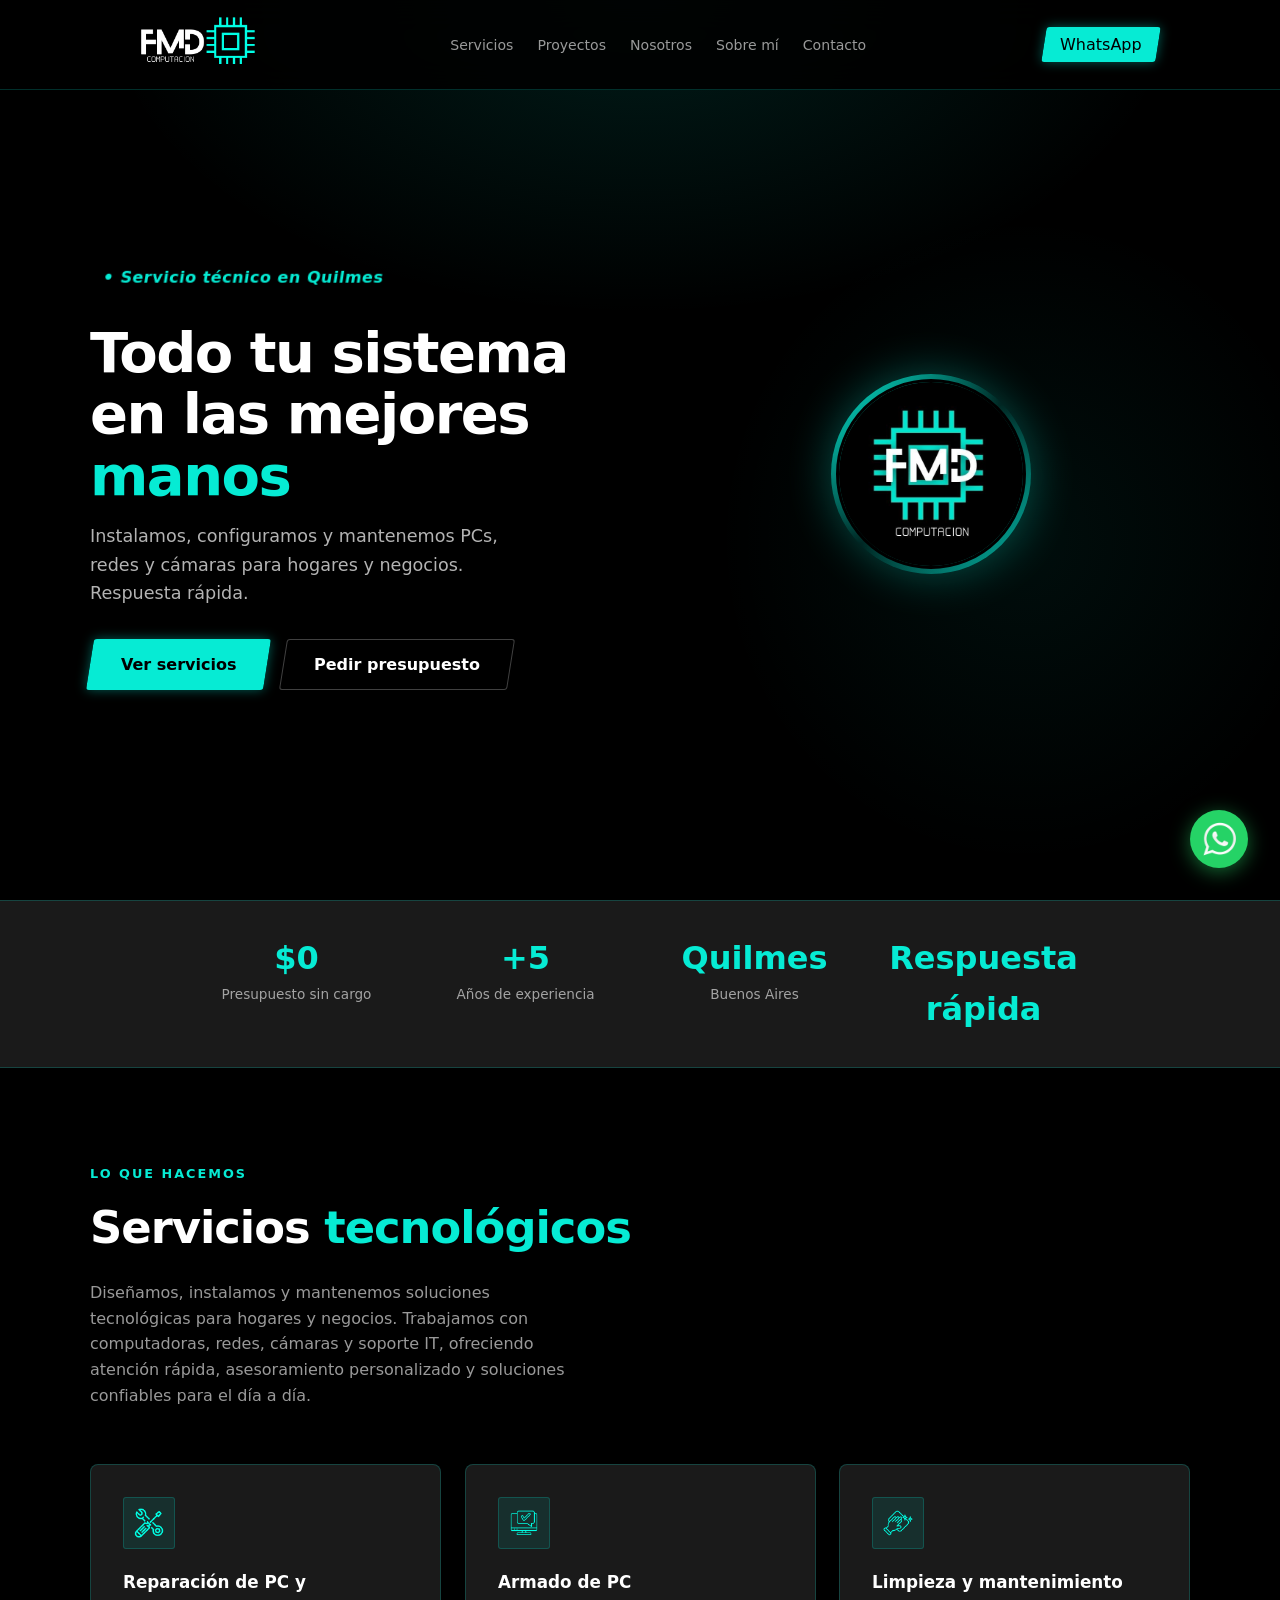
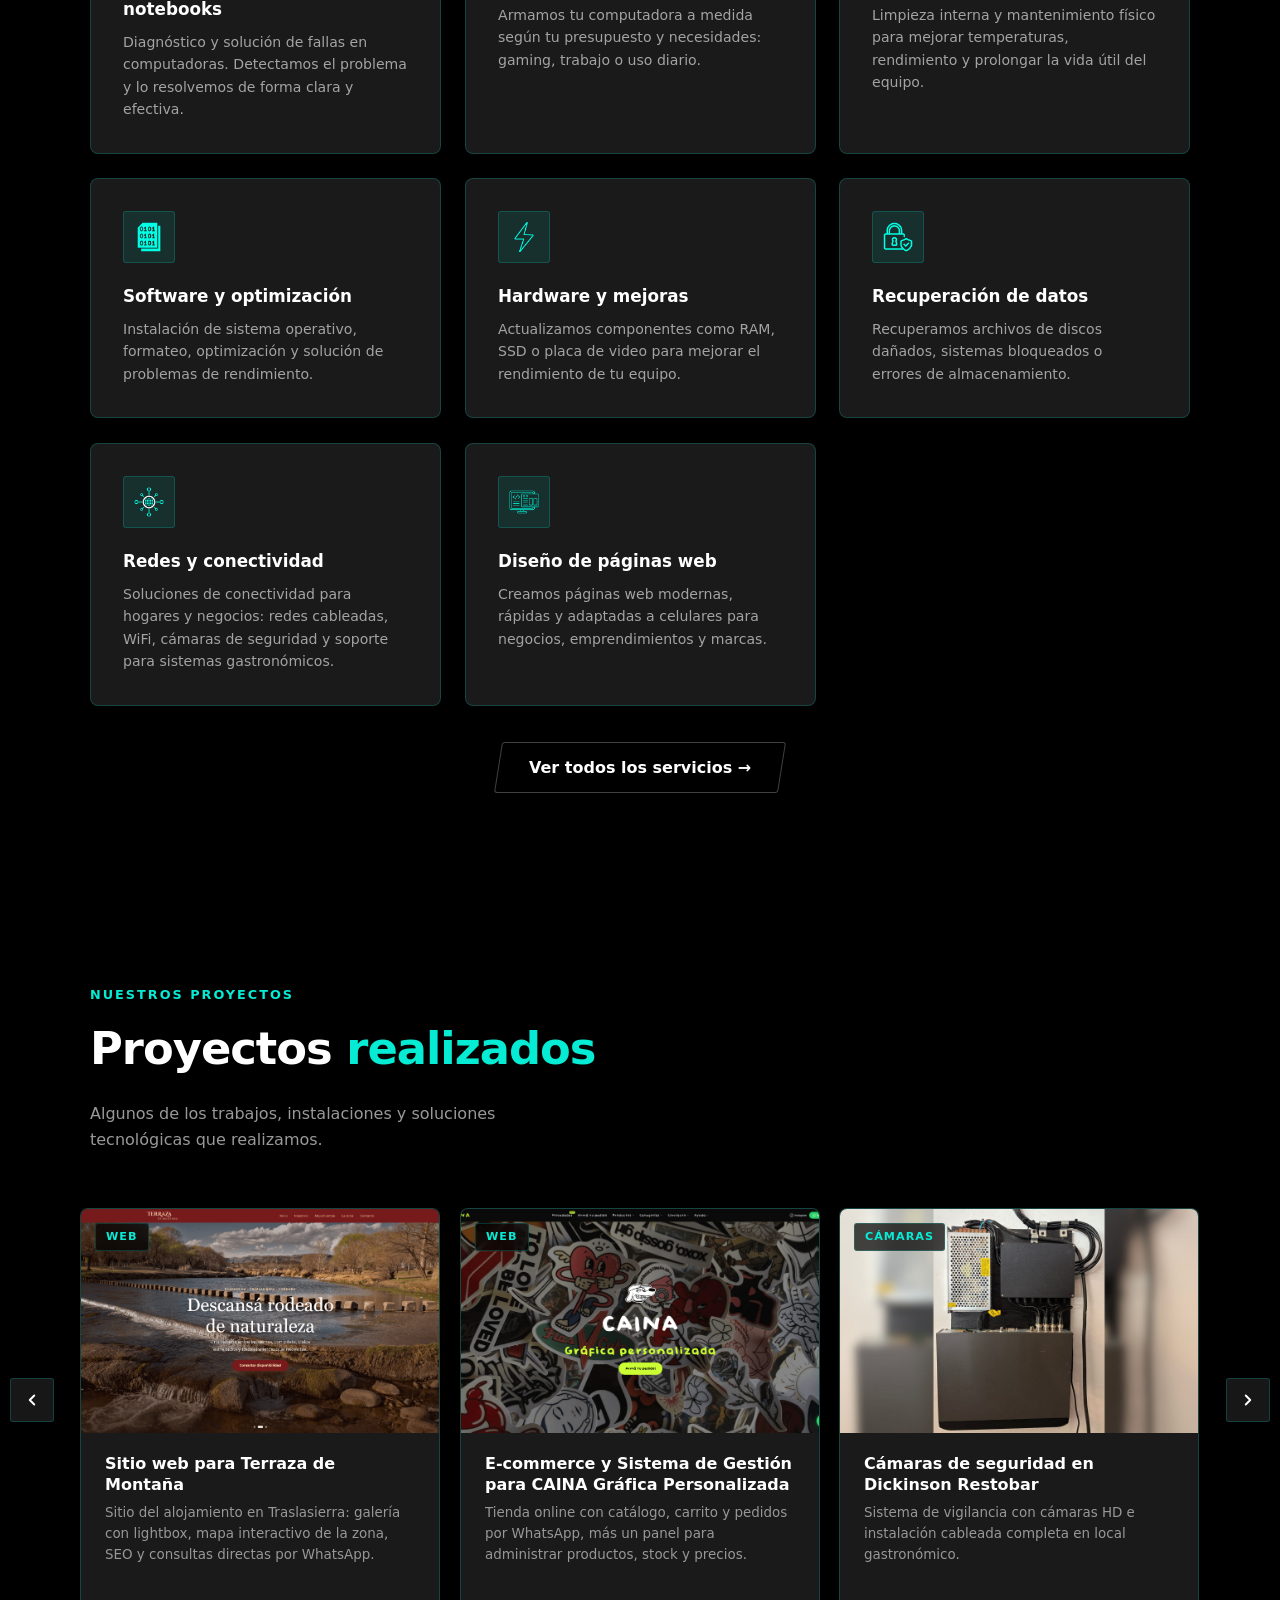
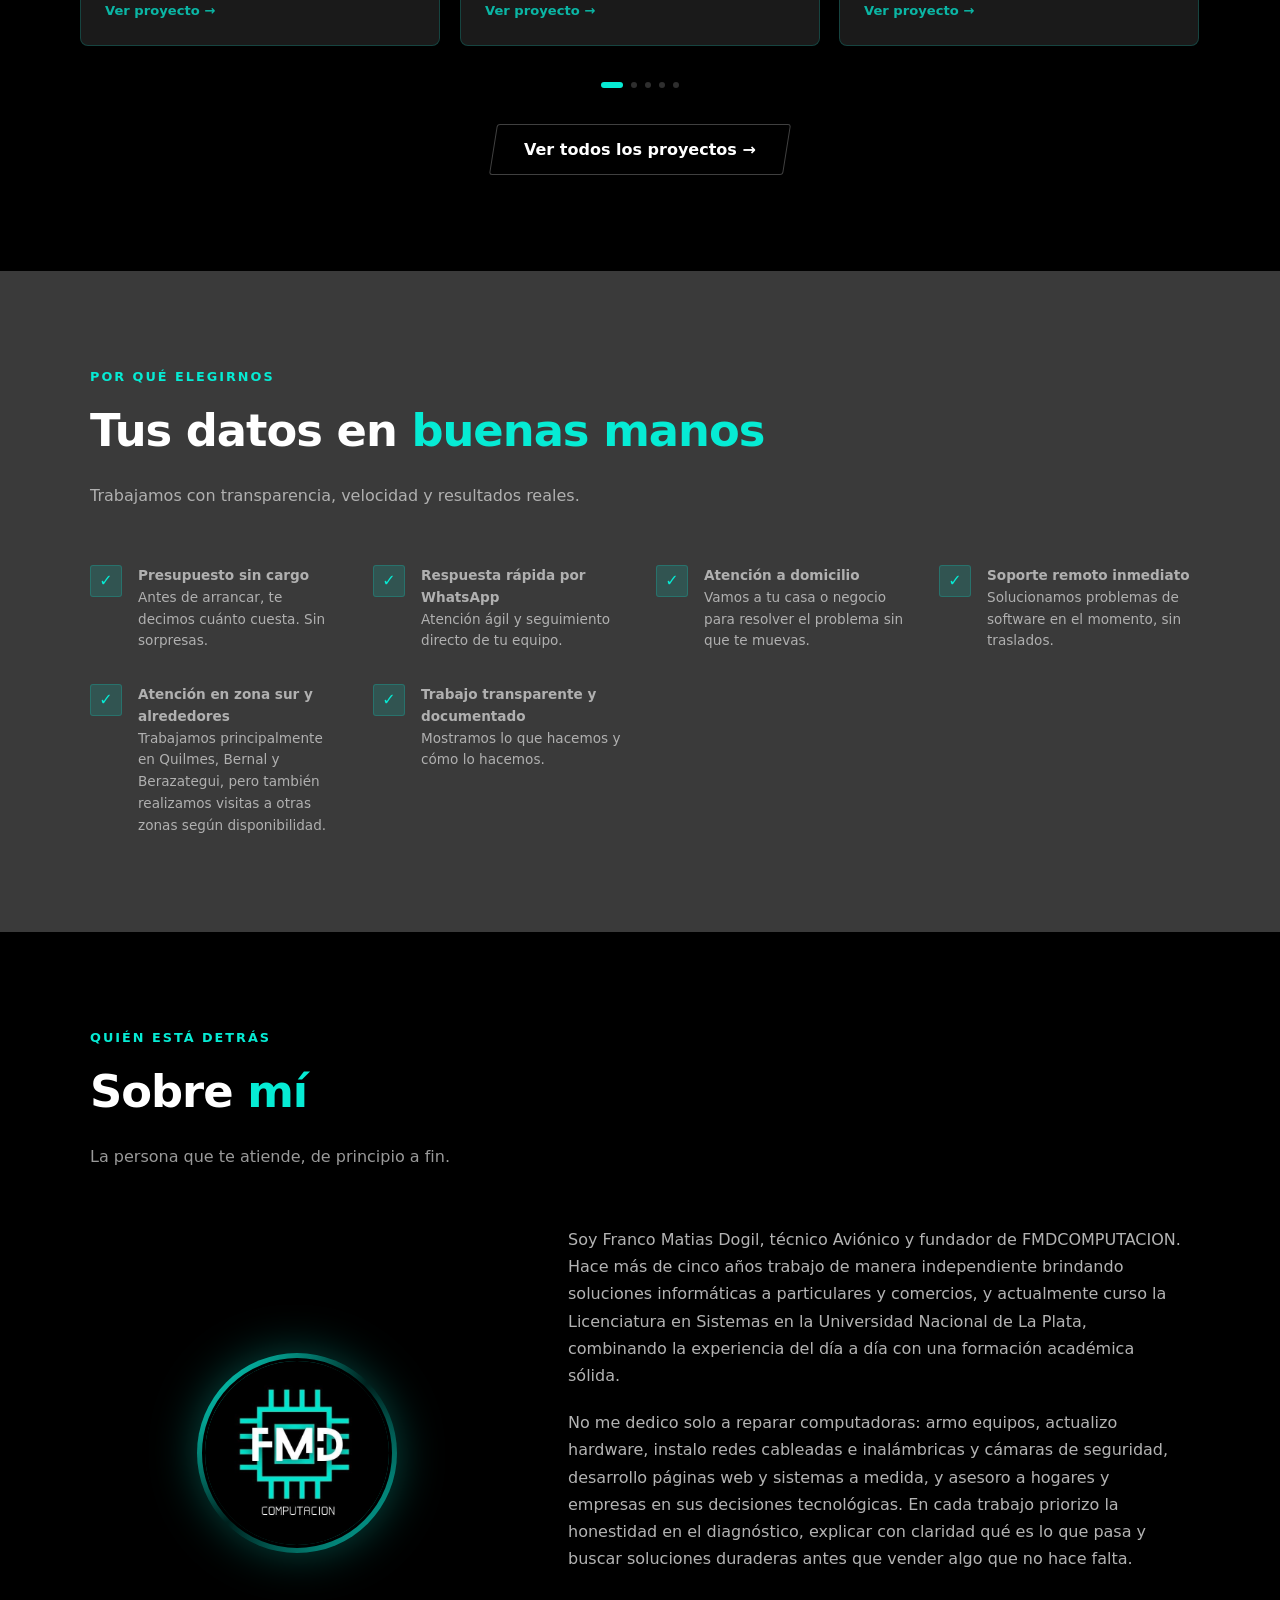
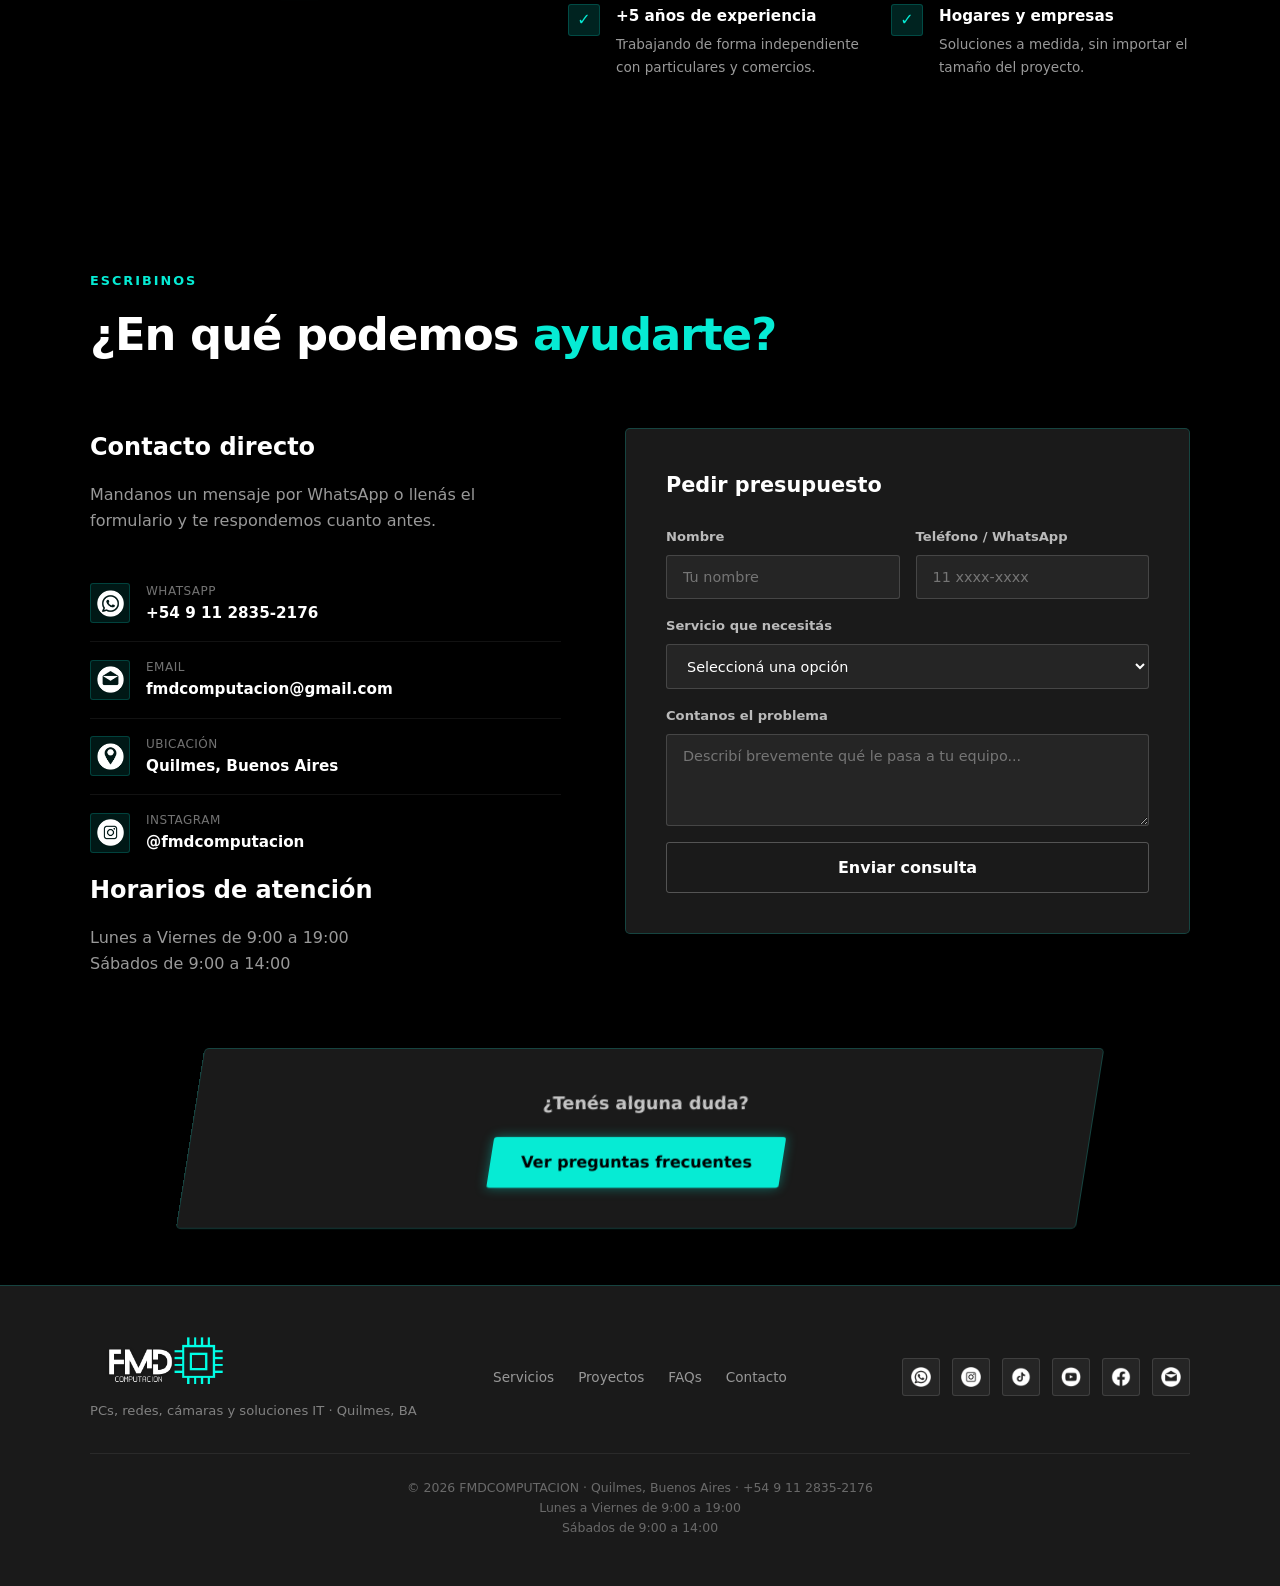
==== commit 08914ded: "fix: mensajes predeterminados para servicios, proyectos y botones de Whatsapp" ====
--- a/index.html
+++ b/index.html
@@ -40,7 +40,7 @@
 
           <div class="hero-btns">
             <a href="#servicios" class="btn-primary"><span>Ver servicios</span></a>
-            <a href="https://wa.me/5491128352176?text=Hola!%20Necesito%20un%20presupuesto" target="_blank" rel="noopener" class="btn-secondary"><span>Pedir presupuesto</span></a>
+            <a href="https://wa.me/5491128352176?text=Hola%20Franco!%20Te%20escribo%20desde%20la%20web.%20Lo%20que%20necesito%20es" target="_blank" rel="noopener" class="btn-secondary"><span>Pedir presupuesto</span></a>
           </div>
         </div>
 
--- a/css/style.css
+++ b/css/style.css
@@ -321,6 +321,27 @@
     .section-head { margin-bottom: 3.5rem; }
     .container { max-width: 1100px; margin: 0 auto; }
 
+    /* ── SHELL DE PÁGINA ──
+       Armazón de las páginas de listado (proyectos, FAQs): eran dos
+       bloques idénticos en proyectos.css y faqs.css. */
+    .page-section {
+      width: 100%;
+      min-height: 100vh;
+      padding: 140px 8% 100px;
+      display: flex;
+      flex-direction: column;
+      gap: 72px;
+      background: var(--bg);
+    }
+    .page-header {
+      max-width: 1100px;
+      margin: 0 auto;
+      width: 100%;
+    }
+    @media (max-width: 768px) {
+      .page-section { padding: 120px 6% 80px; gap: 56px; }
+    }
+
     /* ── RESPONSIVE ── */
     @media (max-width: 900px) {
       .hero-inner { grid-template-columns: 1fr; text-align: center; }
--- a/css/index.css
+++ b/css/index.css
@@ -104,9 +104,9 @@
       grid-template-columns: repeat(auto-fill, minmax(280px, 1fr));
       gap: 1.5rem;
     }
-    .service-card img{
-      width:30px;
-    }
+    /* Solo el ícono del home. Antes era .service-card img y chocaba con
+       la foto de servicios.html, que carga este mismo archivo. */
+    .service-icon img { width: 30px; }
     .service-card {
       background: var(--card);
       border: 1px solid var(--border);
@@ -327,7 +327,7 @@
       color: var(--accent); font-weight: 900; font-size: 1rem;
       border: 1px solid var(--border);
     }
-    .why-item h4 { font-size: .95rem; font-weight: 700; margin-bottom: .3rem; }
+    .why-item h4,
     .why-item p { font-size: .85rem; color: rgba(255,255,255,0.6); }
 
     /* ── Sobre mí ── */
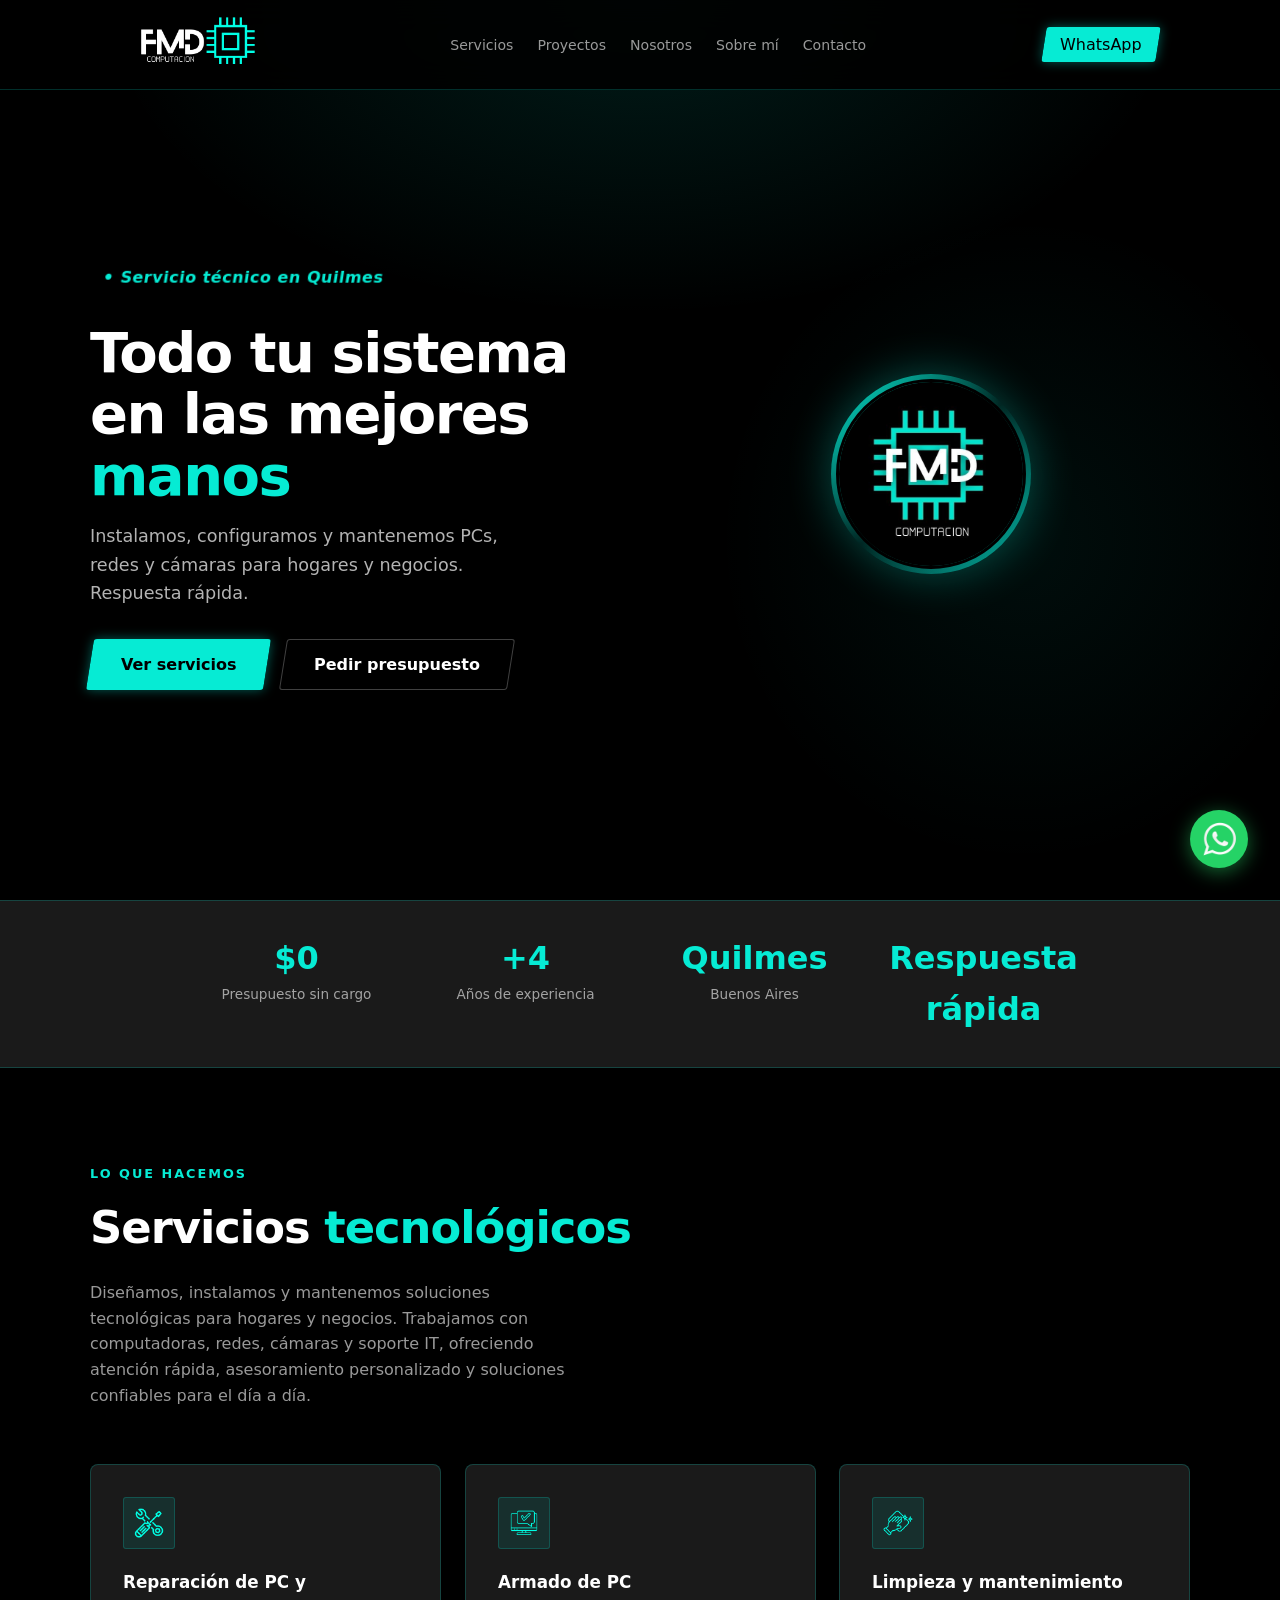
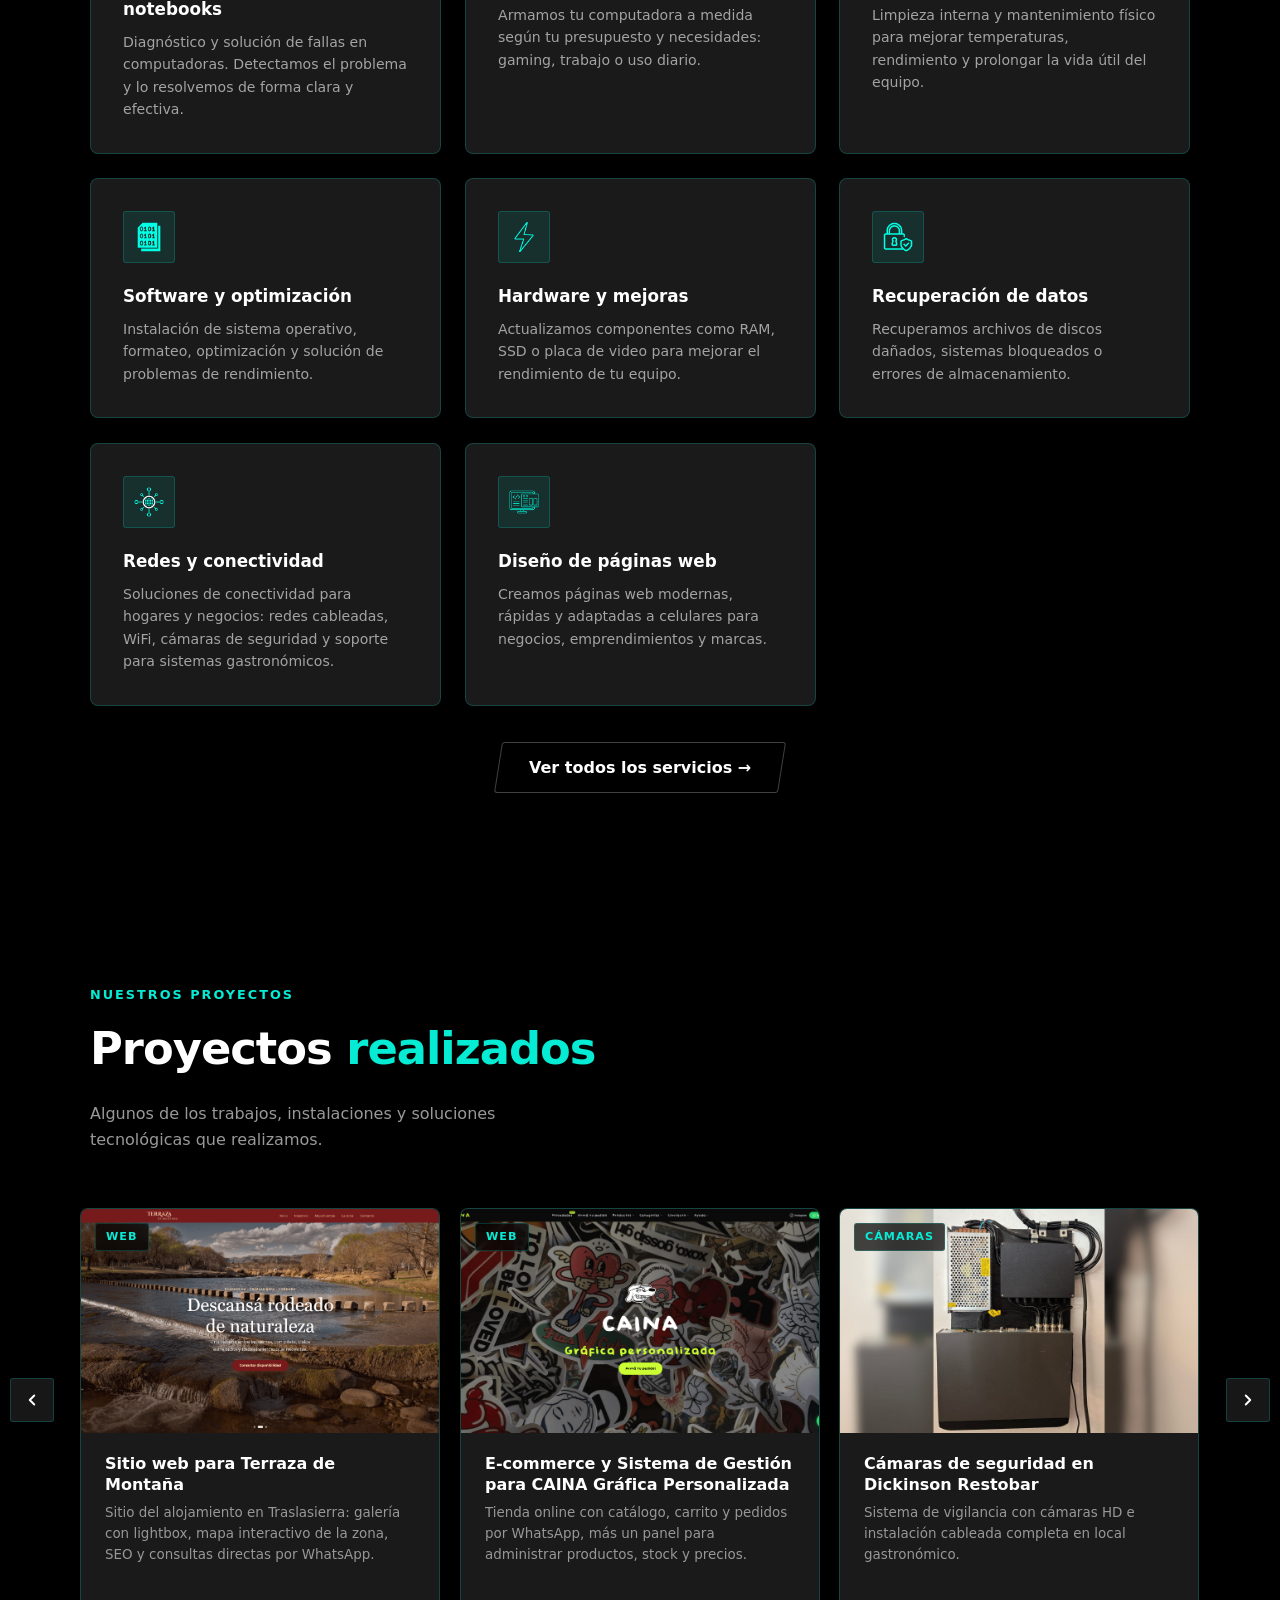
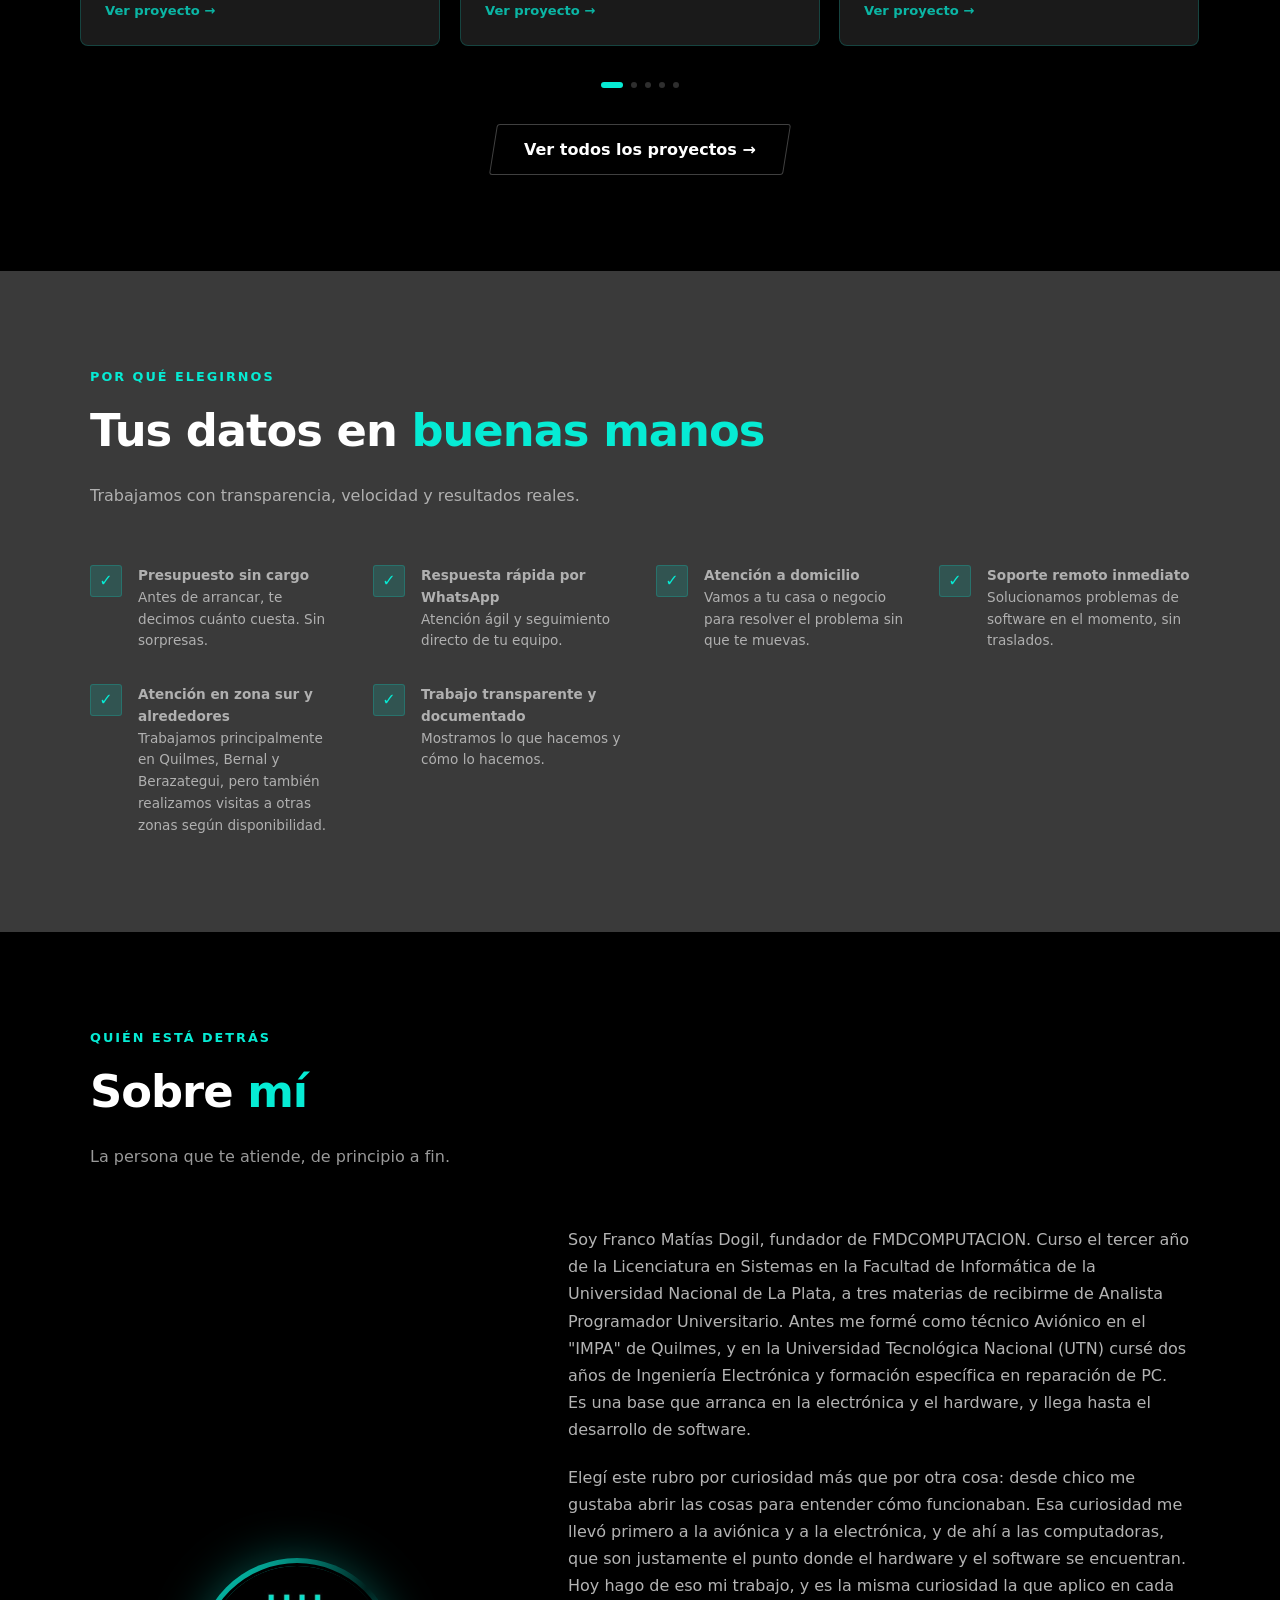
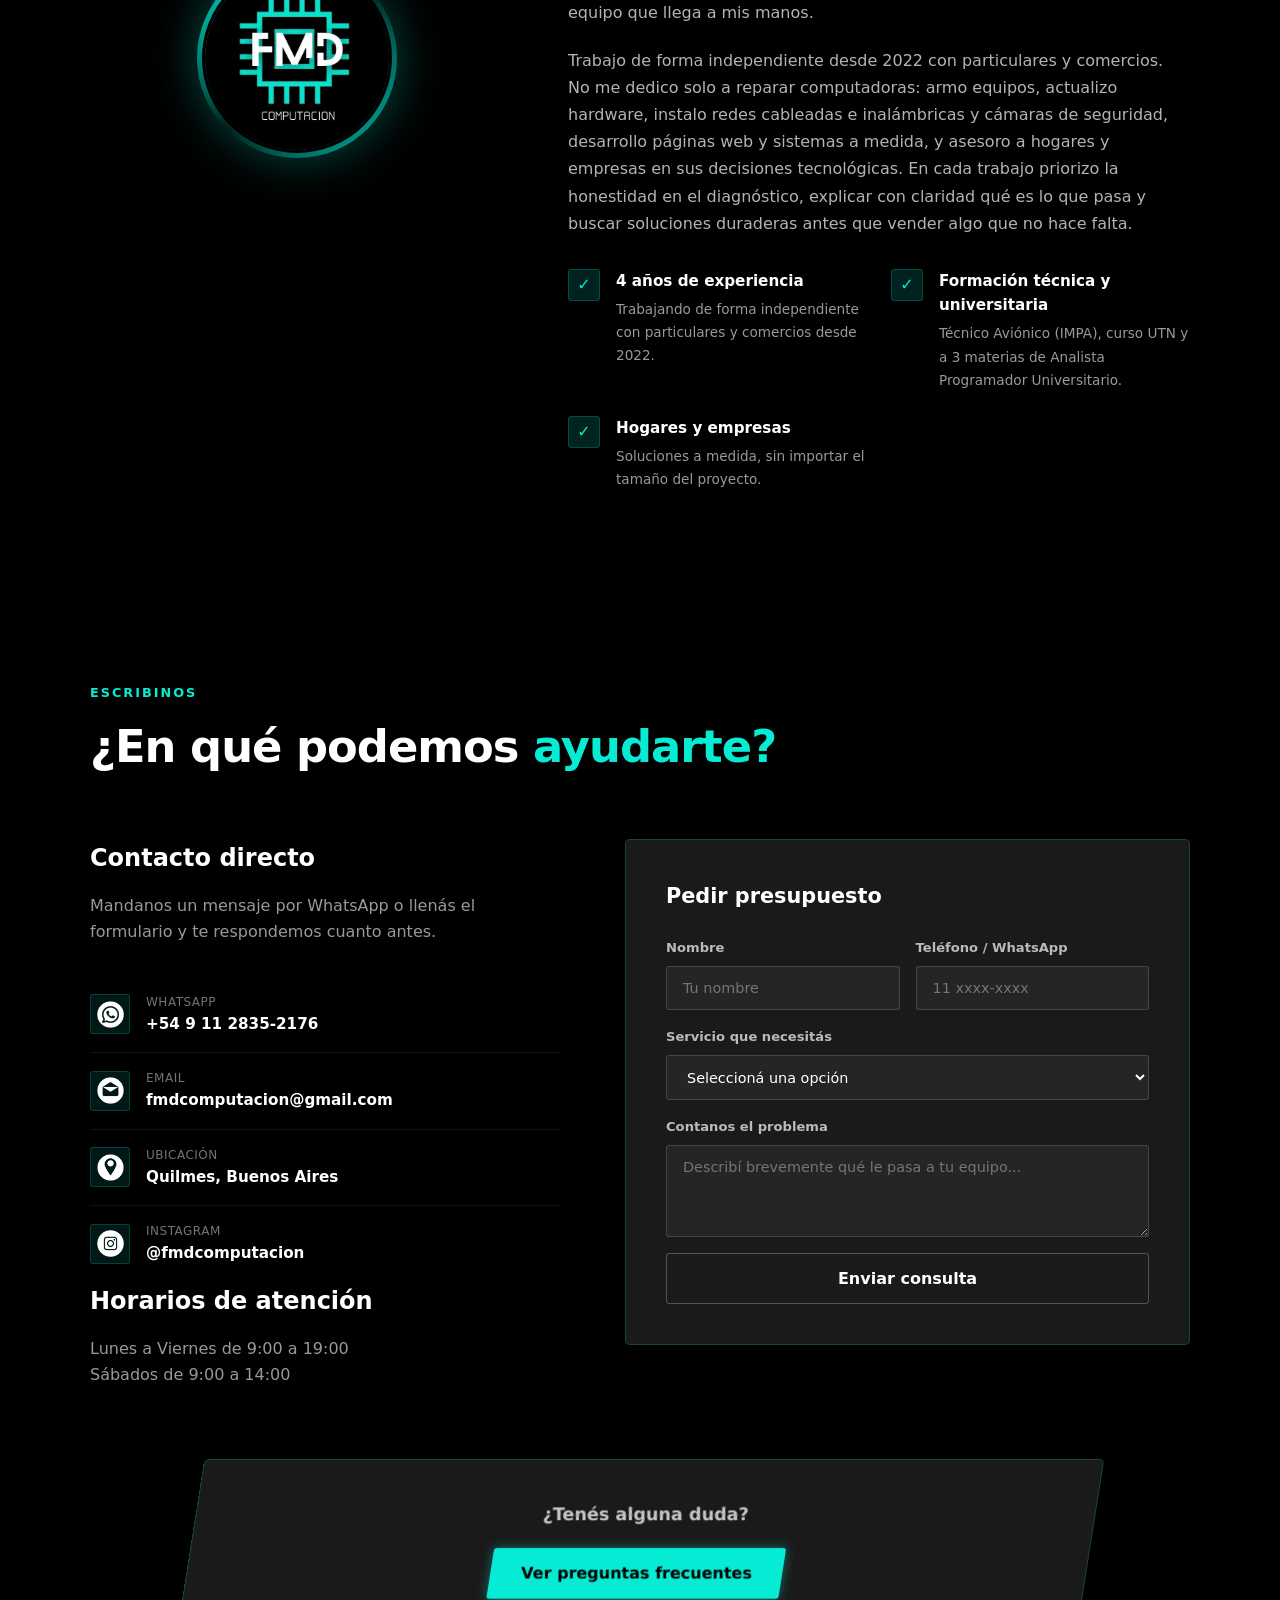
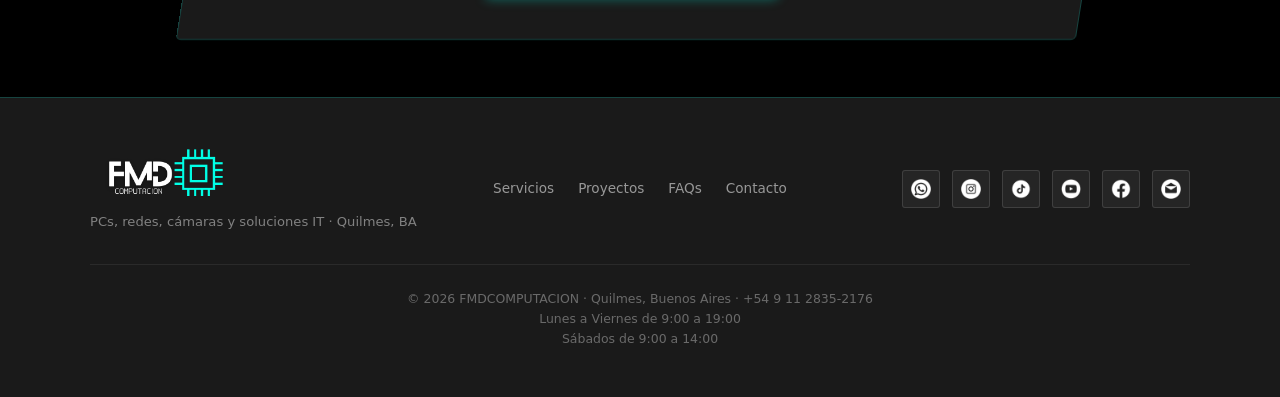
==== commit 4f0b8f8f: "fix: Sobre mi text" ====
--- a/index.html
+++ b/index.html
@@ -60,7 +60,7 @@
           <div class="sbar-label">Presupuesto sin cargo</div>
         </div>
         <div>
-          <div class="sbar-num">+5</div>
+          <div class="sbar-num">+4</div>
           <div class="sbar-label">Años de experiencia</div>
         </div>
         <div>
@@ -300,25 +300,42 @@
 
           <div class="about-text">
             <p>
-              Soy Franco Matias Dogil, técnico Aviónico y fundador de FMDCOMPUTACION. <br>
-              Hace más de cinco años trabajo de manera independiente brindando soluciones informáticas a 
-              particulares y comercios, y actualmente curso la Licenciatura en Sistemas en la Universidad 
-              Nacional de La Plata, combinando la experiencia del día a día con una formación académica sólida.
+              Soy Franco Matías Dogil, fundador de FMDCOMPUTACION. Curso el tercer año de la Licenciatura
+              en Sistemas en la Facultad de Informática de la Universidad Nacional de La Plata, a tres
+              materias de recibirme de Analista Programador Universitario. Antes me formé como técnico
+              Aviónico en el "IMPA" de Quilmes, y en la Universidad Tecnológica Nacional (UTN) cursé dos
+              años de Ingeniería Electrónica y formación específica en reparación de PC. Es una base que
+              arranca en la electrónica y el hardware, y llega hasta el desarrollo de software.
             </p>
             <p>
-              No me dedico solo a reparar computadoras: armo equipos, actualizo hardware, instalo redes
-              cableadas e inalámbricas y cámaras de seguridad, desarrollo páginas web y sistemas a medida,
-              y asesoro a hogares y empresas en sus decisiones tecnológicas. En cada trabajo priorizo la
-              honestidad en el diagnóstico, explicar con claridad qué es lo que pasa y buscar soluciones
-              duraderas antes que vender algo que no hace falta.
+              Elegí este rubro por curiosidad más que por otra cosa: desde chico me gustaba abrir las cosas
+              para entender cómo funcionaban. Esa curiosidad me llevó primero a la aviónica y a la
+              electrónica, y de ahí a las computadoras, que son justamente el punto donde el hardware y el
+              software se encuentran. Hoy hago de eso mi trabajo, y es la misma curiosidad la que aplico en
+              cada equipo que llega a mis manos.
+            </p>
+            <p>
+              Trabajo de forma independiente desde 2022 con particulares y comercios. No me dedico solo a
+              reparar computadoras: armo equipos, actualizo hardware, instalo redes cableadas e inalámbricas
+              y cámaras de seguridad, desarrollo páginas web y sistemas a medida, y asesoro a hogares y
+              empresas en sus decisiones tecnológicas. En cada trabajo priorizo la honestidad en el
+              diagnóstico, explicar con claridad qué es lo que pasa y buscar soluciones duraderas antes que
+              vender algo que no hace falta.
             </p>
 
             <div class="about-highlights">
               <div class="about-highlight">
                 <div class="why-check">✓</div>
                 <div>
-                  <h4>+5 años de experiencia</h4>
-                  <p>Trabajando de forma independiente con particulares y comercios.</p>
+                  <h4>4 años de experiencia</h4>
+                  <p>Trabajando de forma independiente con particulares y comercios desde 2022.</p>
+                </div>
+              </div>
+              <div class="about-highlight">
+                <div class="why-check">✓</div>
+                <div>
+                  <h4>Formación técnica y universitaria</h4>
+                  <p>Técnico Aviónico (IMPA), curso UTN y a 3 materias de Analista Programador Universitario.</p>
                 </div>
               </div>
               <div class="about-highlight">
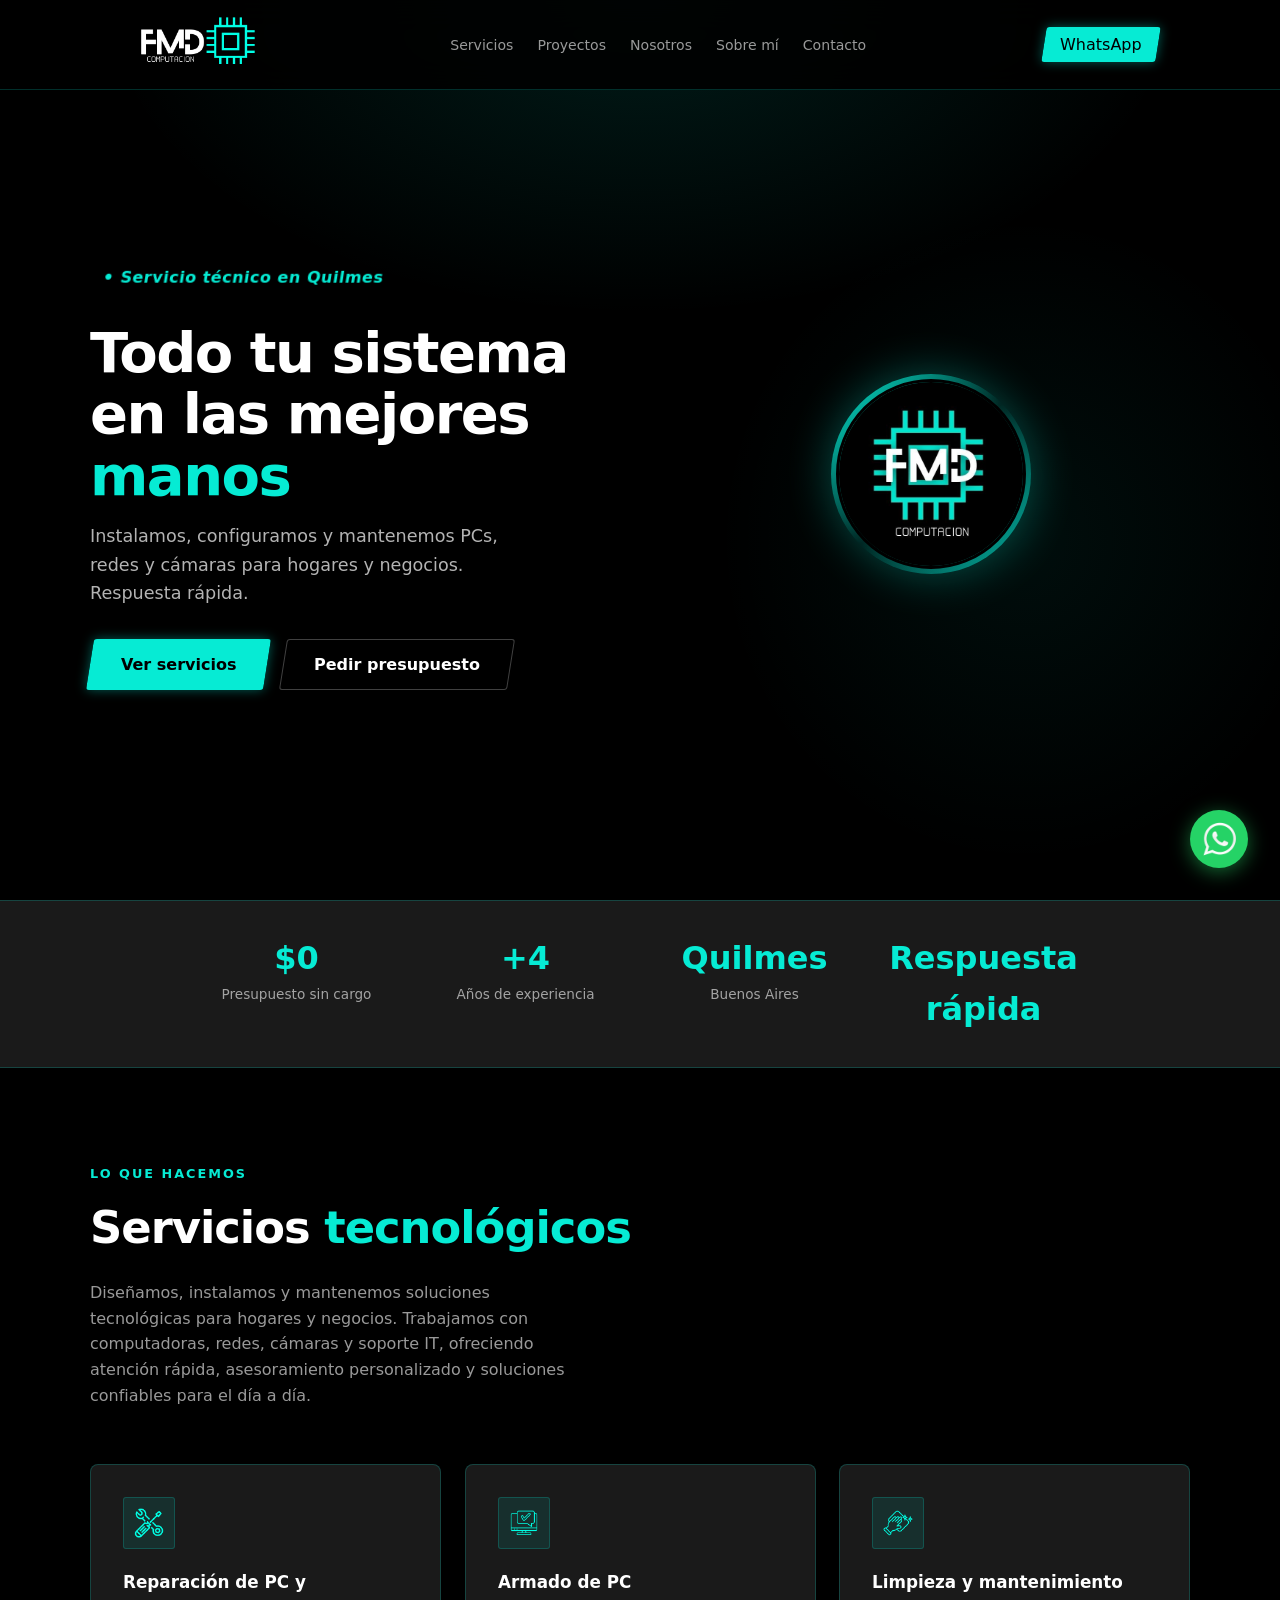
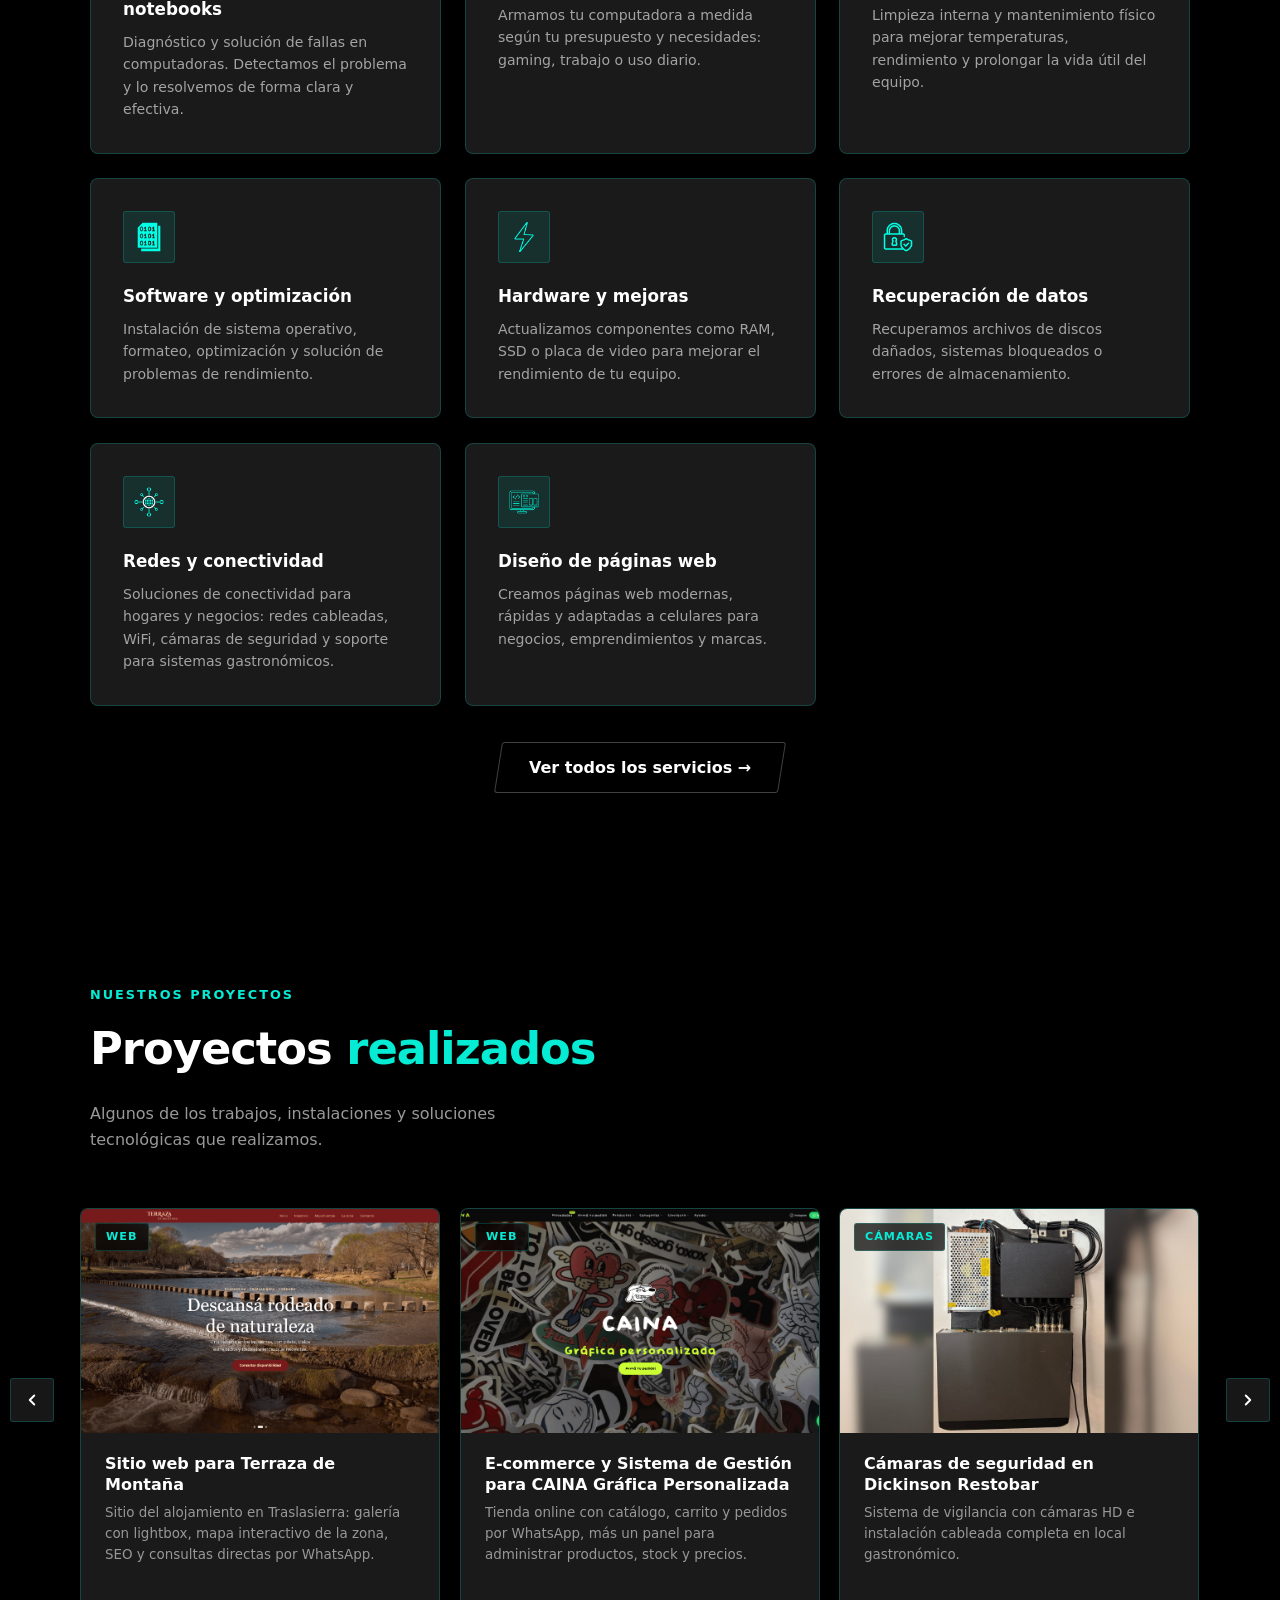
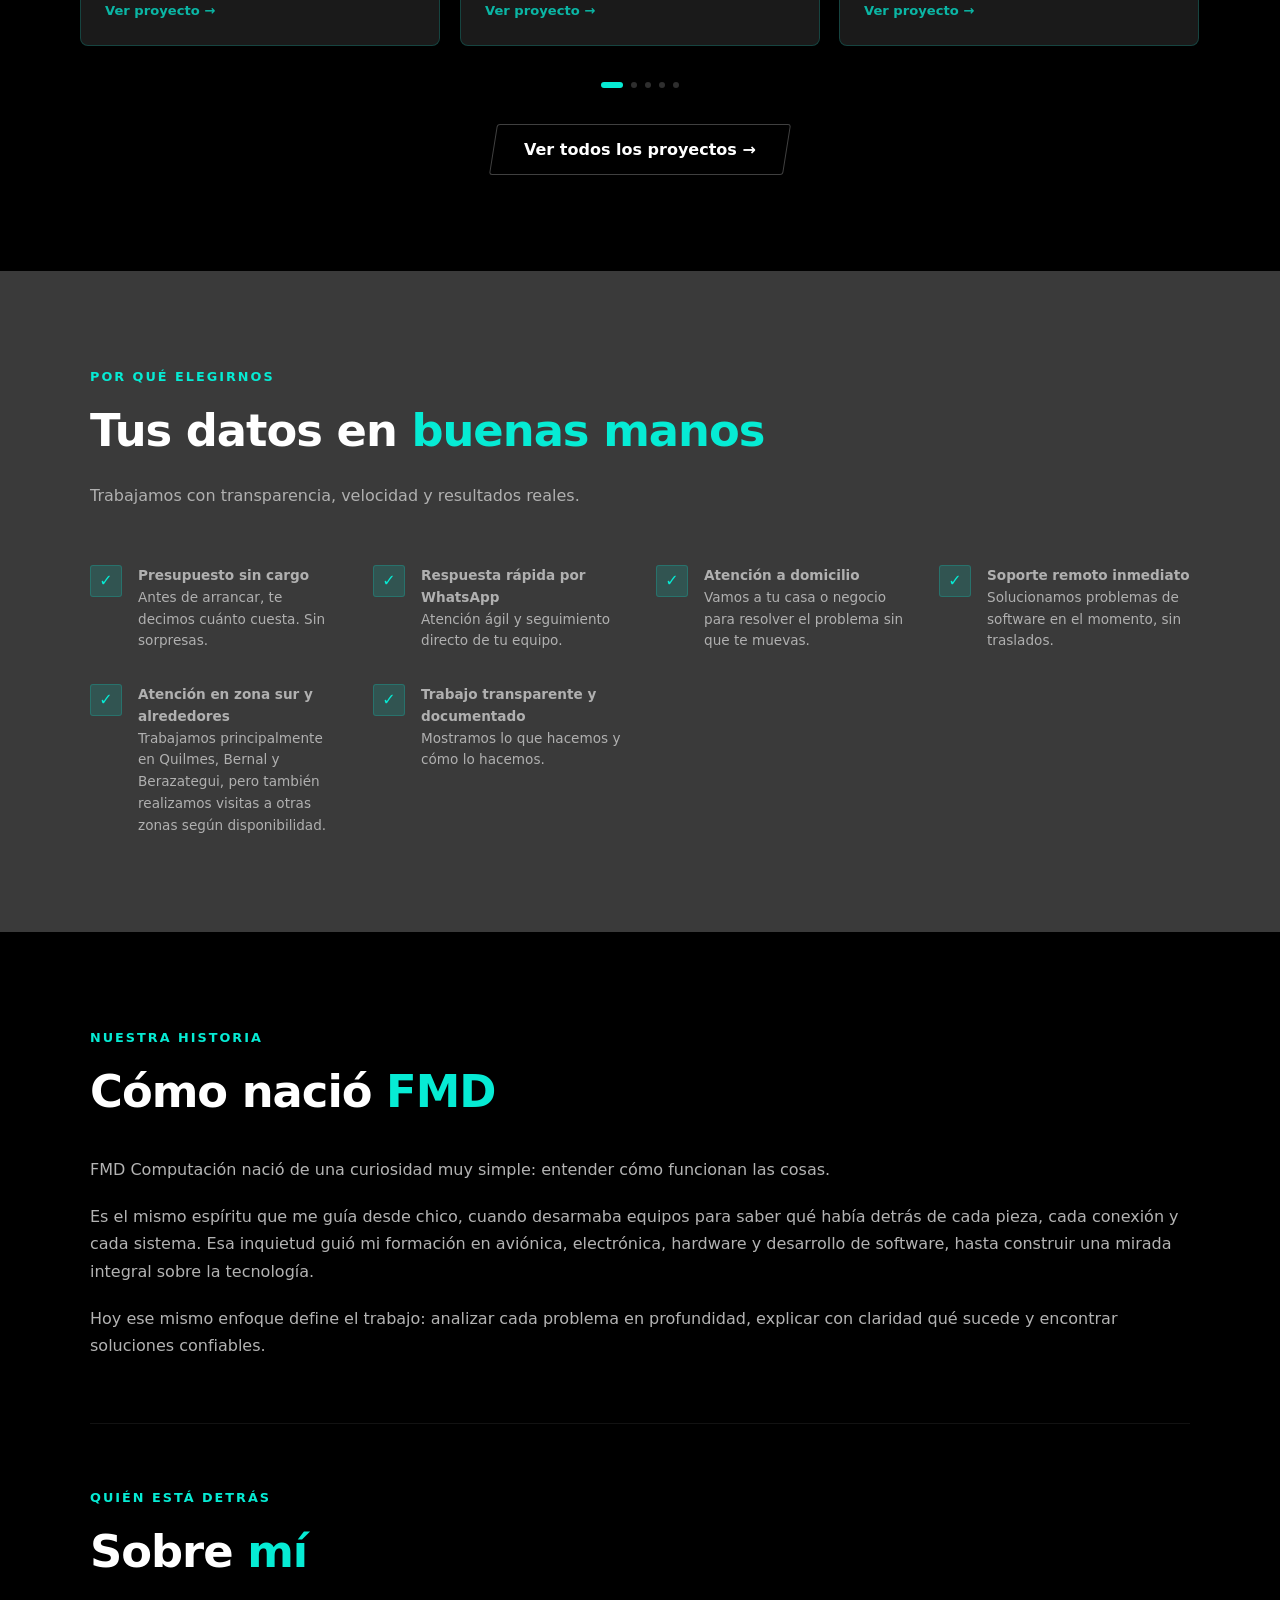
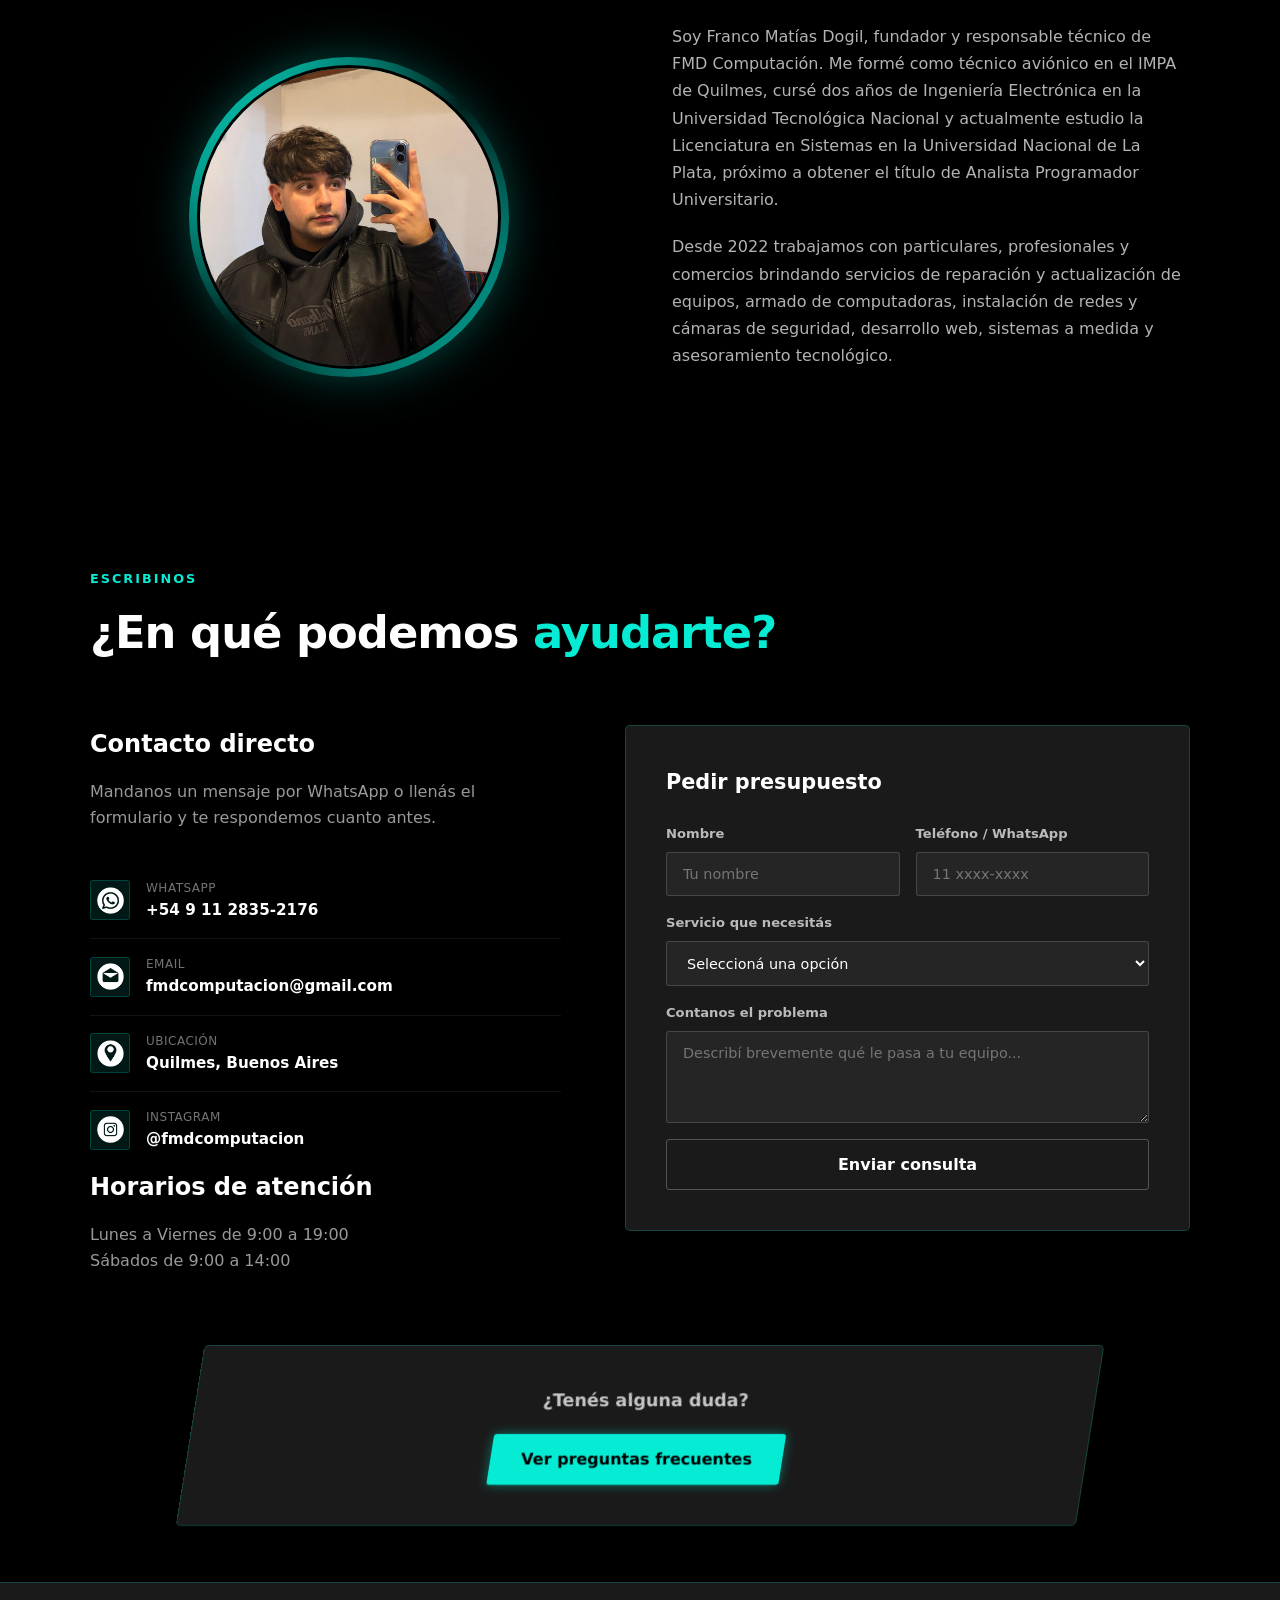
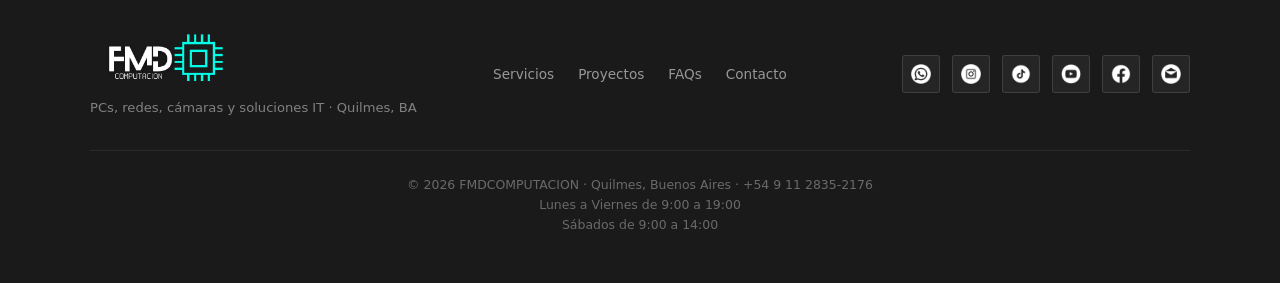
==== commit 6df1da02: "fix: sobre mi" ====
--- a/index.html
+++ b/index.html
@@ -285,69 +285,57 @@
     <!-- SOBRE MÍ -->
     <section id="sobre-mi">
       <div class="container">
-        <div class="section-head">
-          <div class="section-label">Quién está detrás</div>
-          <h2 class="section-title">Sobre <em>mí</em></h2>
-          <p class="section-desc">La persona que te atiende, de principio a fin.</p>
-        </div>
-
-        <div class="about-grid">
-          <div class="about-photo">
-            <div class="profile-photo-wrap">
-              <img loading="lazy" decoding="async" src="/assets/profile.jpg" alt="Franco Matias Dogil, fundador de FMDCOMPUTACION" />
-            </div>
-          </div>
-
+
+        <div class="about-block">
+          <div class="section-head">
+            <div class="section-label">Nuestra historia</div>
+            <h2 class="section-title">Cómo nació <em>FMD</em></h2>
+          </div>
           <div class="about-text">
             <p>
-              Soy Franco Matías Dogil, fundador de FMDCOMPUTACION. Curso el tercer año de la Licenciatura
-              en Sistemas en la Facultad de Informática de la Universidad Nacional de La Plata, a tres
-              materias de recibirme de Analista Programador Universitario. Antes me formé como técnico
-              Aviónico en el "IMPA" de Quilmes, y en la Universidad Tecnológica Nacional (UTN) cursé dos
-              años de Ingeniería Electrónica y formación específica en reparación de PC. Es una base que
-              arranca en la electrónica y el hardware, y llega hasta el desarrollo de software.
+              FMD Computación nació de una curiosidad muy simple: entender cómo funcionan las cosas.
             </p>
             <p>
-              Elegí este rubro por curiosidad más que por otra cosa: desde chico me gustaba abrir las cosas
-              para entender cómo funcionaban. Esa curiosidad me llevó primero a la aviónica y a la
-              electrónica, y de ahí a las computadoras, que son justamente el punto donde el hardware y el
-              software se encuentran. Hoy hago de eso mi trabajo, y es la misma curiosidad la que aplico en
-              cada equipo que llega a mis manos.
+              Es el mismo espíritu que me guía desde chico, cuando desarmaba equipos para saber qué había
+              detrás de cada pieza, cada conexión y cada sistema. Esa inquietud guió mi formación en
+              aviónica, electrónica, hardware y desarrollo de software, hasta construir una mirada integral
+              sobre la tecnología.
             </p>
             <p>
-              Trabajo de forma independiente desde 2022 con particulares y comercios. No me dedico solo a
-              reparar computadoras: armo equipos, actualizo hardware, instalo redes cableadas e inalámbricas
-              y cámaras de seguridad, desarrollo páginas web y sistemas a medida, y asesoro a hogares y
-              empresas en sus decisiones tecnológicas. En cada trabajo priorizo la honestidad en el
-              diagnóstico, explicar con claridad qué es lo que pasa y buscar soluciones duraderas antes que
-              vender algo que no hace falta.
+              Hoy ese mismo enfoque define el trabajo: analizar cada problema en profundidad, explicar con
+              claridad qué sucede y encontrar soluciones confiables.
             </p>
-
-            <div class="about-highlights">
-              <div class="about-highlight">
-                <div class="why-check">✓</div>
-                <div>
-                  <h4>4 años de experiencia</h4>
-                  <p>Trabajando de forma independiente con particulares y comercios desde 2022.</p>
-                </div>
-              </div>
-              <div class="about-highlight">
-                <div class="why-check">✓</div>
-                <div>
-                  <h4>Formación técnica y universitaria</h4>
-                  <p>Técnico Aviónico (IMPA), curso UTN y a 3 materias de Analista Programador Universitario.</p>
-                </div>
-              </div>
-              <div class="about-highlight">
-                <div class="why-check">✓</div>
-                <div>
-                  <h4>Hogares y empresas</h4>
-                  <p>Soluciones a medida, sin importar el tamaño del proyecto.</p>
-                </div>
-              </div>
-            </div>
-          </div>
-        </div>
+          </div>
+        </div>
+
+        <div class="about-block">
+          <div class="section-head">
+            <div class="section-label">Quién está detrás</div>
+            <h2 class="section-title">Sobre <em>mí</em></h2>
+          </div>
+          <div class="about-split">
+            <div class="about-photo">
+              <div class="profile-photo-wrap">
+                <img loading="lazy" decoding="async" src="/assets/profiletroll.jpeg" alt="Franco Matías Dogil, fundador de FMD Computación" />
+              </div>
+            </div>
+            <div class="about-text">
+              <p>
+                Soy Franco Matías Dogil, fundador y responsable técnico de FMD Computación. Me formé como
+                técnico aviónico en el IMPA de Quilmes, cursé dos años de Ingeniería Electrónica en la
+                Universidad Tecnológica Nacional y actualmente estudio la Licenciatura en Sistemas en la
+                Universidad Nacional de La Plata, próximo a obtener el título de Analista Programador
+                Universitario.
+              </p>
+              <p>
+                Desde 2022 trabajamos con particulares, profesionales y comercios brindando servicios de
+                reparación y actualización de equipos, armado de computadoras, instalación de redes y cámaras
+                de seguridad, desarrollo web, sistemas a medida y asesoramiento tecnológico.
+              </p>
+            </div>
+          </div>
+        </div>
+
       </div>
     </section>
 
--- a/css/index.css
+++ b/css/index.css
@@ -38,8 +38,10 @@
       position: absolute;
       top: 50%;
       left: 50%;
-      width: 190px;
-      height: 190px;
+      /* 95% = los 190px sobre 200px del hero. En % el anillo mantiene su
+         grosor relativo cuando se agranda el círculo en otra sección. */
+      width: 95%;
+      height: 95%;
       transform: translate(-50%, -50%);
       border-radius: 50%;
       object-fit: cover;
@@ -332,6 +334,15 @@
 
     /* ── Sobre mí ── */
     #sobre-mi { background: var(--bg); }
+    /* La sección son dos bloques (historia + quién está detrás): título
+       arriba y texto abajo a todo el ancho, separados por una línea. */
+    #sobre-mi .section-title { margin-bottom: 0; }
+    #sobre-mi .section-head { margin-bottom: 1.75rem; }
+    .about-block + .about-block {
+      margin-top: 4rem;
+      padding-top: 4rem;
+      border-top: 1px solid rgba(255,255,255,0.07);
+    }
     .about-grid {
       display: grid;
       grid-template-columns: 0.8fr 1.2fr;
@@ -339,11 +350,29 @@
       align-items: center;
     }
     .about-photo { display: flex; justify-content: center; }
+    /* Bloque "Sobre mí": mitad foto, mitad texto. */
+    .about-split {
+      display: grid;
+      grid-template-columns: 1fr 1fr;
+      gap: 4rem;
+      align-items: center;
+    }
+    /* El círculo va más grande que el del hero, pegado a la izquierda y
+       corrido hacia abajo para armar diagonal con el título. */
+    #sobre-mi .profile-photo-wrap {
+      width: min(320px, 68vw);
+      height: min(320px, 68vw);
+    }
+    #sobre-mi .about-photo {
+      justify-content: flex-start;
+      margin-top: 2.5rem;
+    }
     .about-text p {
       color: rgba(255,255,255,0.7);
       line-height: 1.7;
       margin-bottom: 1.25rem;
     }
+    .about-text p:last-child { margin-bottom: 0; }
     .about-highlights {
       display: grid;
       grid-template-columns: repeat(auto-fit, minmax(200px, 1fr));
@@ -427,7 +456,9 @@
       .stats-bar-inner { grid-template-columns: repeat(2,1fr); }
       .contact-grid { grid-template-columns: 1fr; gap: 2.5rem; }
       .about-grid { grid-template-columns: 1fr; text-align: center; gap: 2.5rem; }
-      .about-text p { max-width: 560px; margin-left: auto; margin-right: auto; }
+      .about-block + .about-block { margin-top: 3rem; padding-top: 3rem; }
+      .about-split { grid-template-columns: 1fr; gap: 2rem; }
+      #sobre-mi .about-photo { justify-content: center; margin-top: 0; }
       .about-highlights { text-align: left; }
     }
     @media (max-width: 640px) {
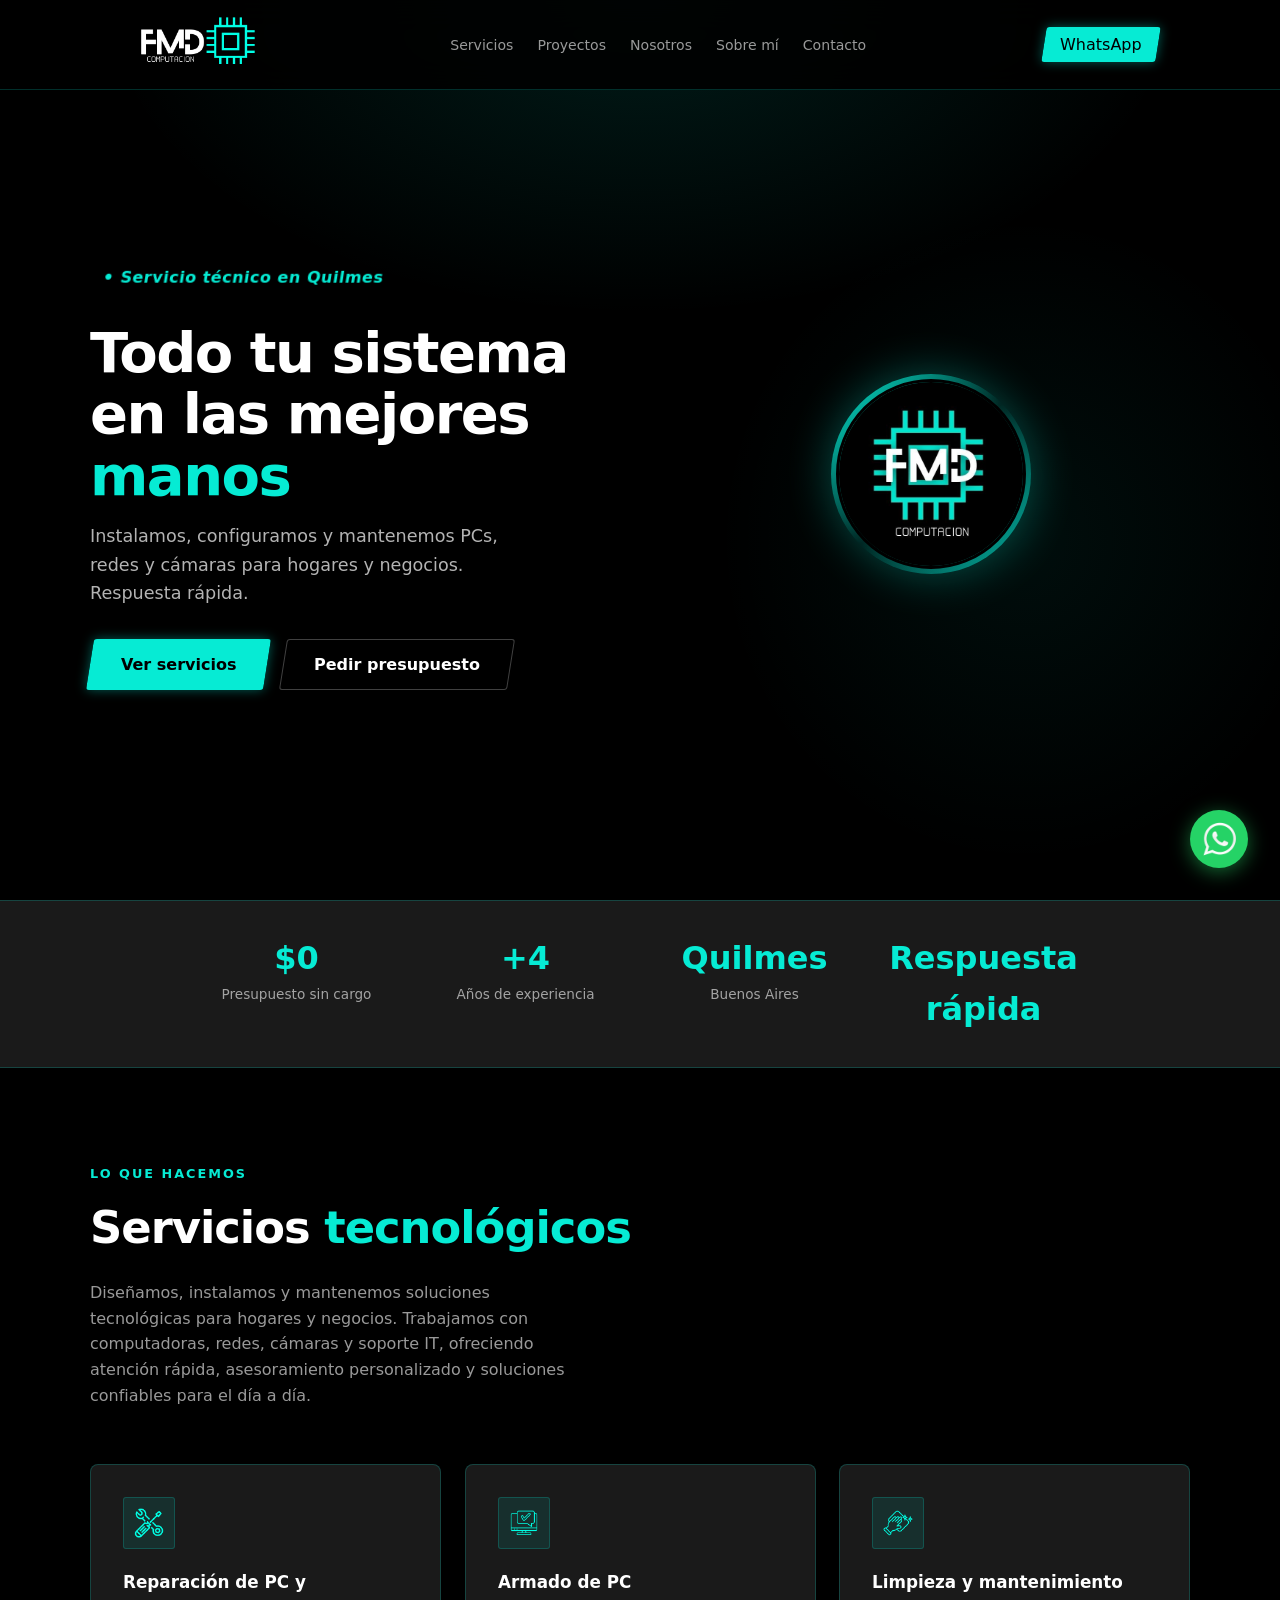
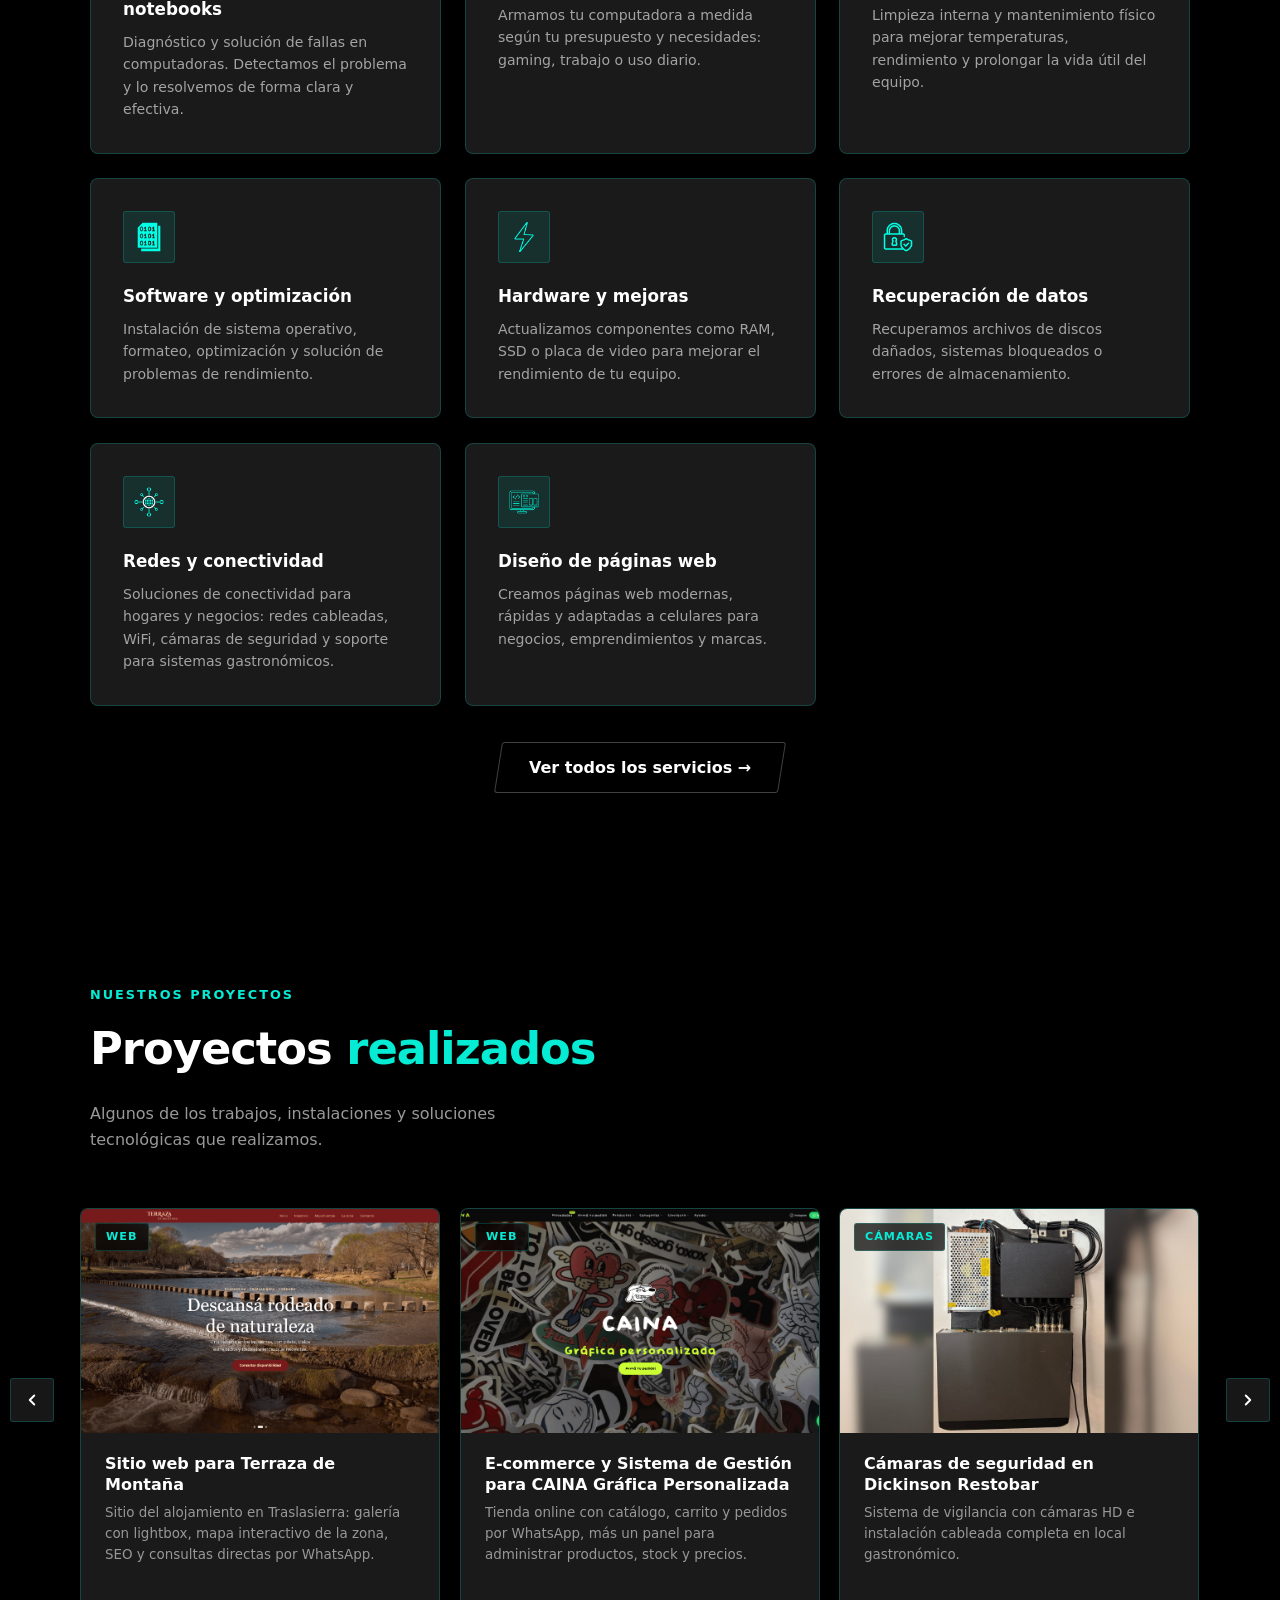
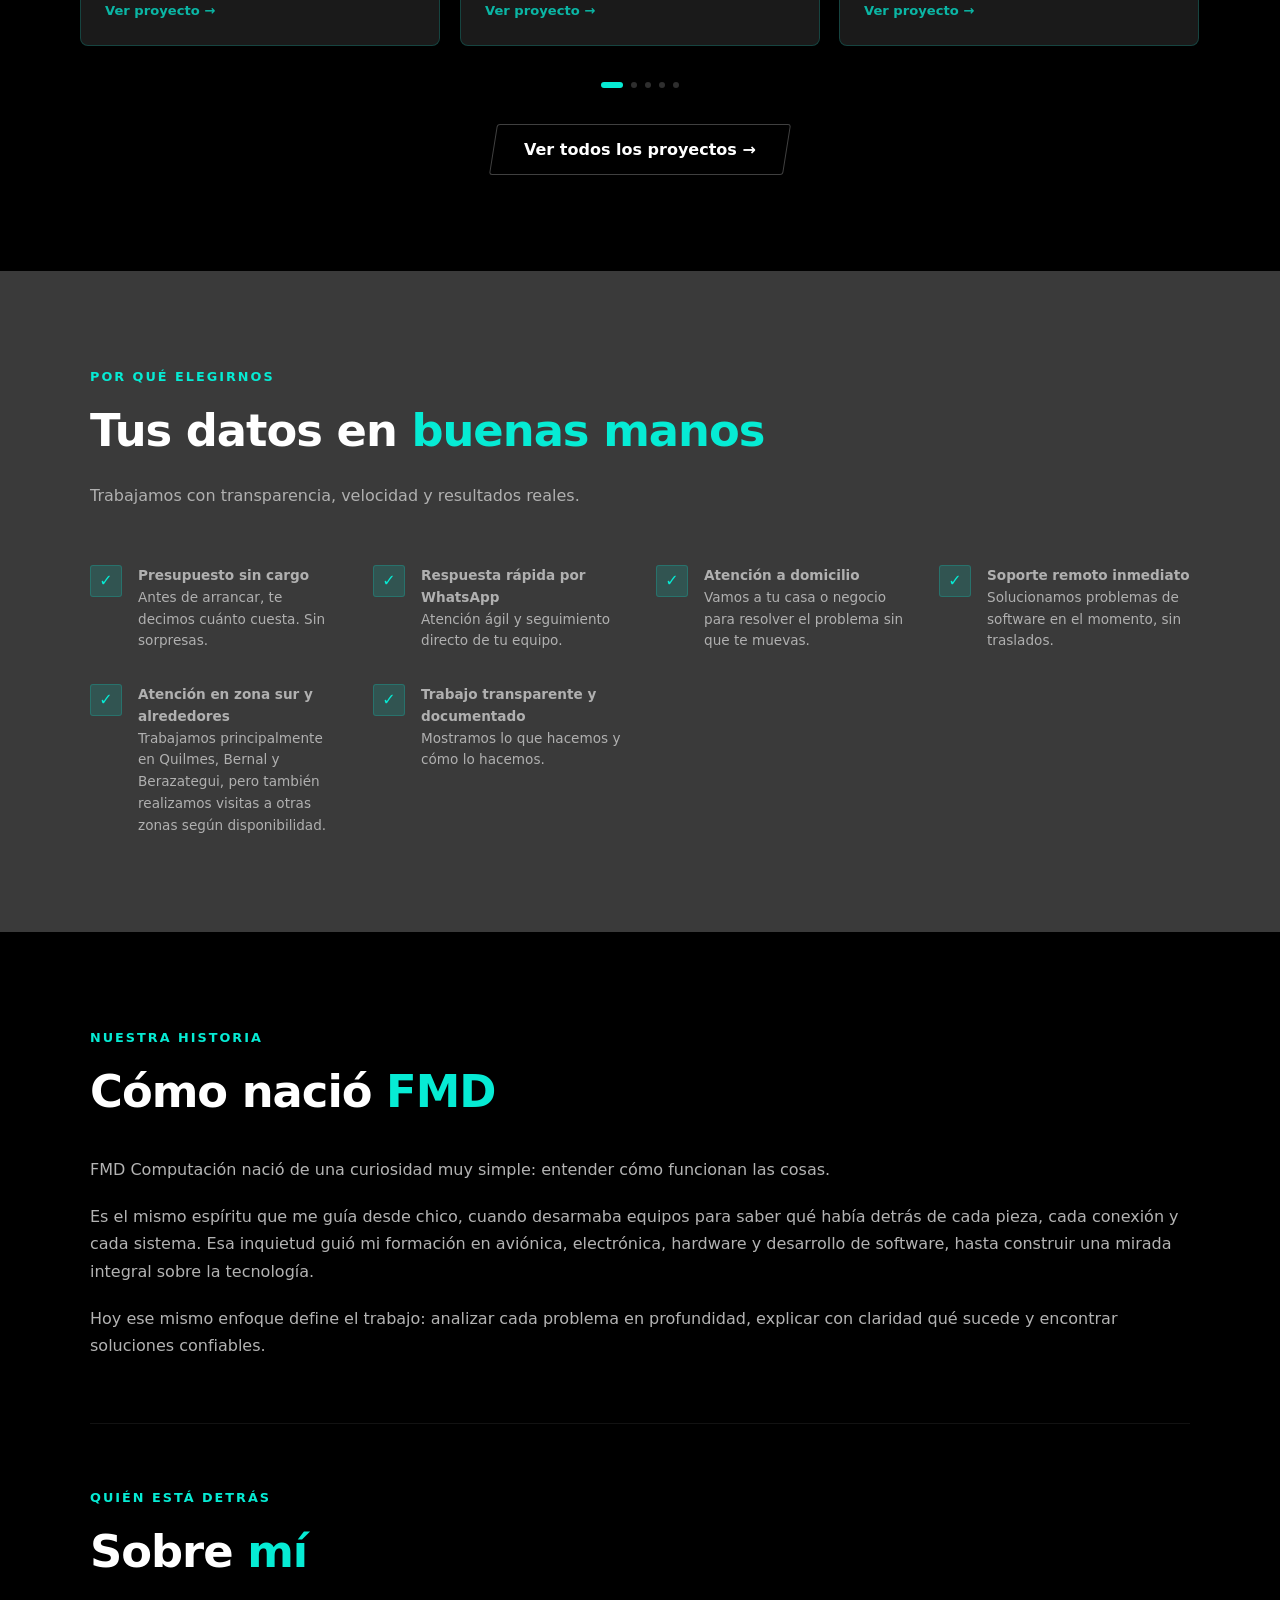
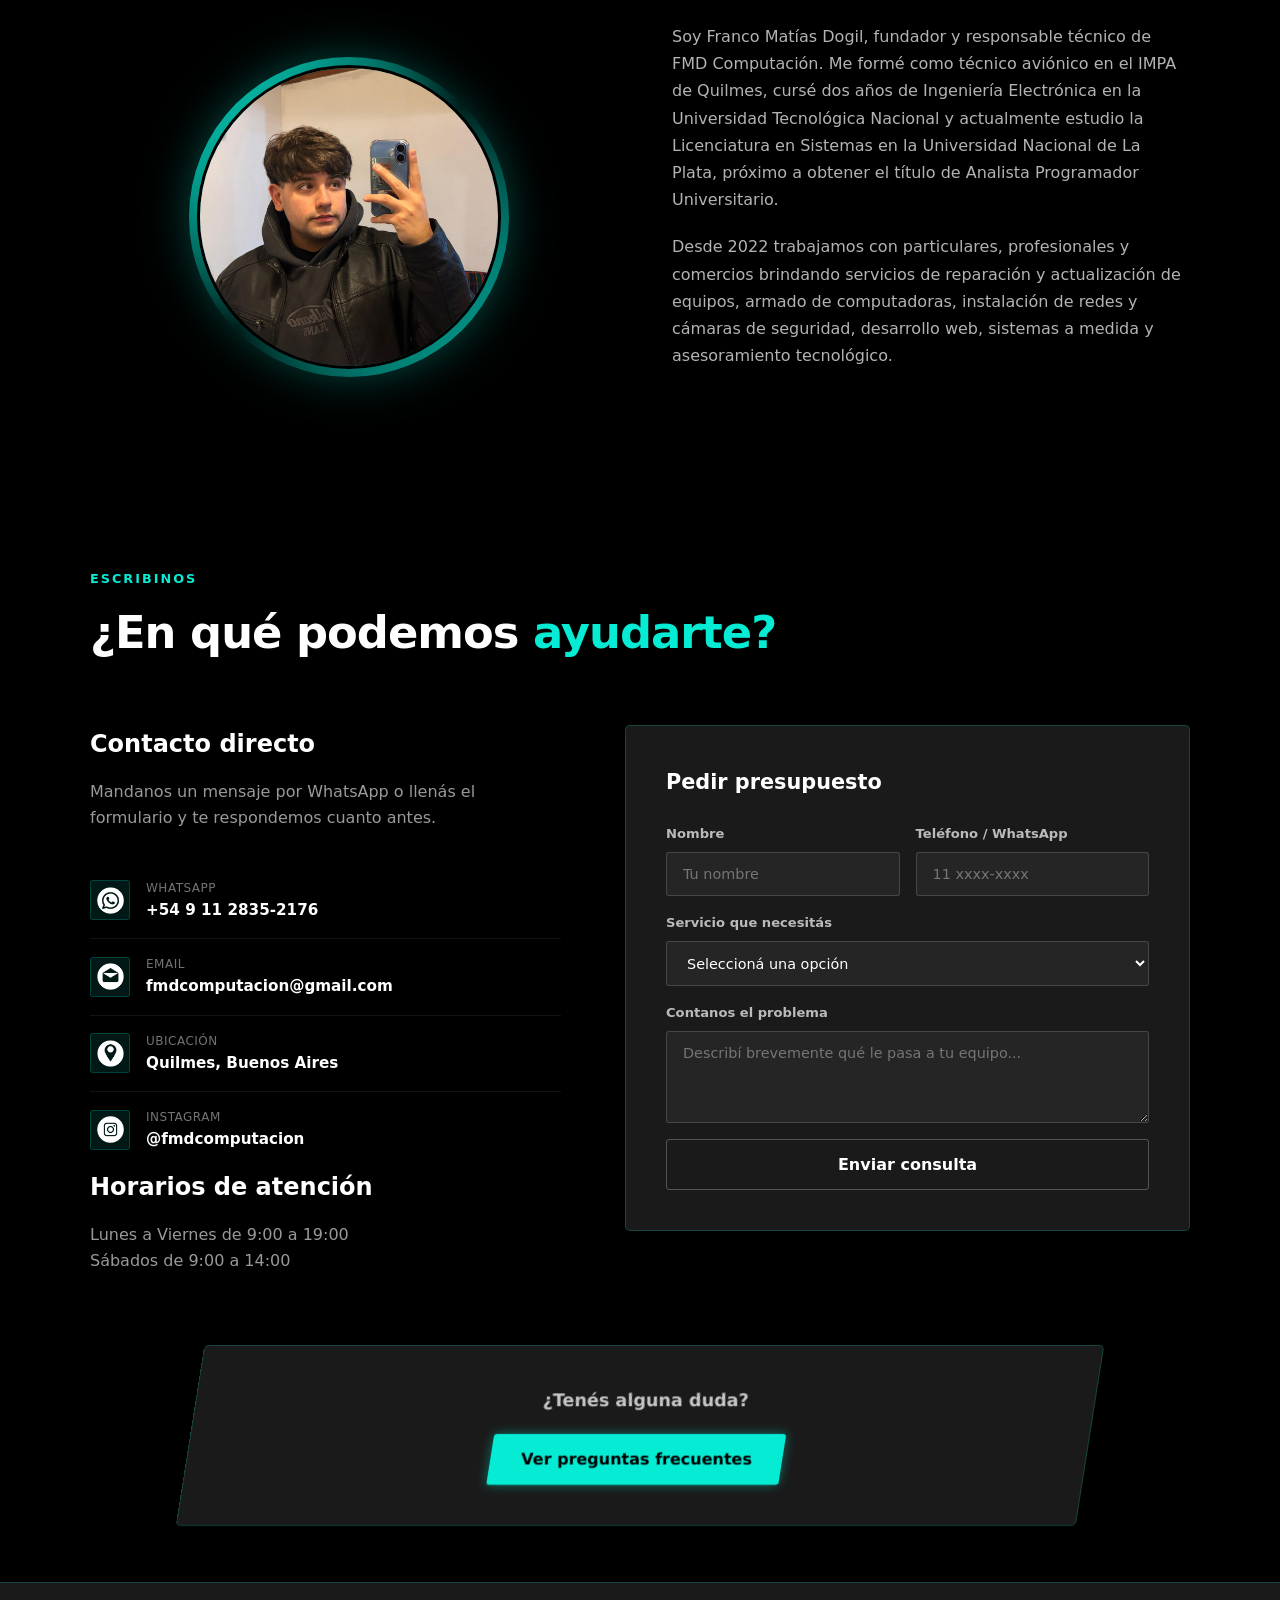
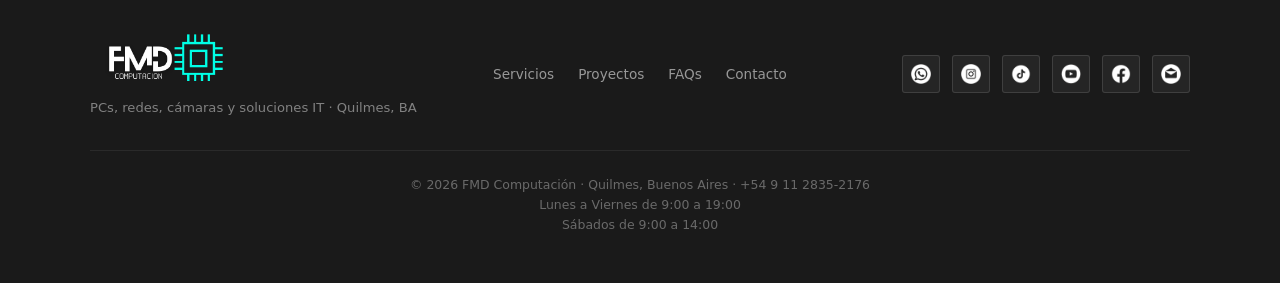
==== commit 7b633fd7: "fix: Cambiamos de FMDCOMPUTACION a FMD Computación" ====
--- a/index.html
+++ b/index.html
@@ -3,7 +3,7 @@
   <head>
     <meta charset="UTF-8" />
     <meta name="viewport" content="width=device-width, initial-scale=1.0" />
-    <title>Reparación de PC en Quilmes | Servicio Técnico – FMDCOMPUTACION</title>
+    <title>Reparación de PC en Quilmes | Servicio Técnico – FMD Computación</title>
     <meta name="description" content="Servicio técnico de computadoras en Quilmes. Reparación de PC, limpieza, mantenimiento y armado a medida. Atención rápida y presupuesto sin cargo." />
     <meta name="robots" content="index, follow" />
     <link rel="icon" type="image/x-icon" href="/favicon.ico" />
--- a/css/animations.css
+++ b/css/animations.css
@@ -1,5 +1,5 @@
 /* ─────────────────────────────────────────────
-   ANIMACIONES — FMDCOMPUTACION
+   ANIMACIONES — FMD Computación
    Entrada del hero + reveal on scroll + micro-interacciones.
    Todo se desactiva si el usuario pide menos movimiento.
    ───────────────────────────────────────────── */
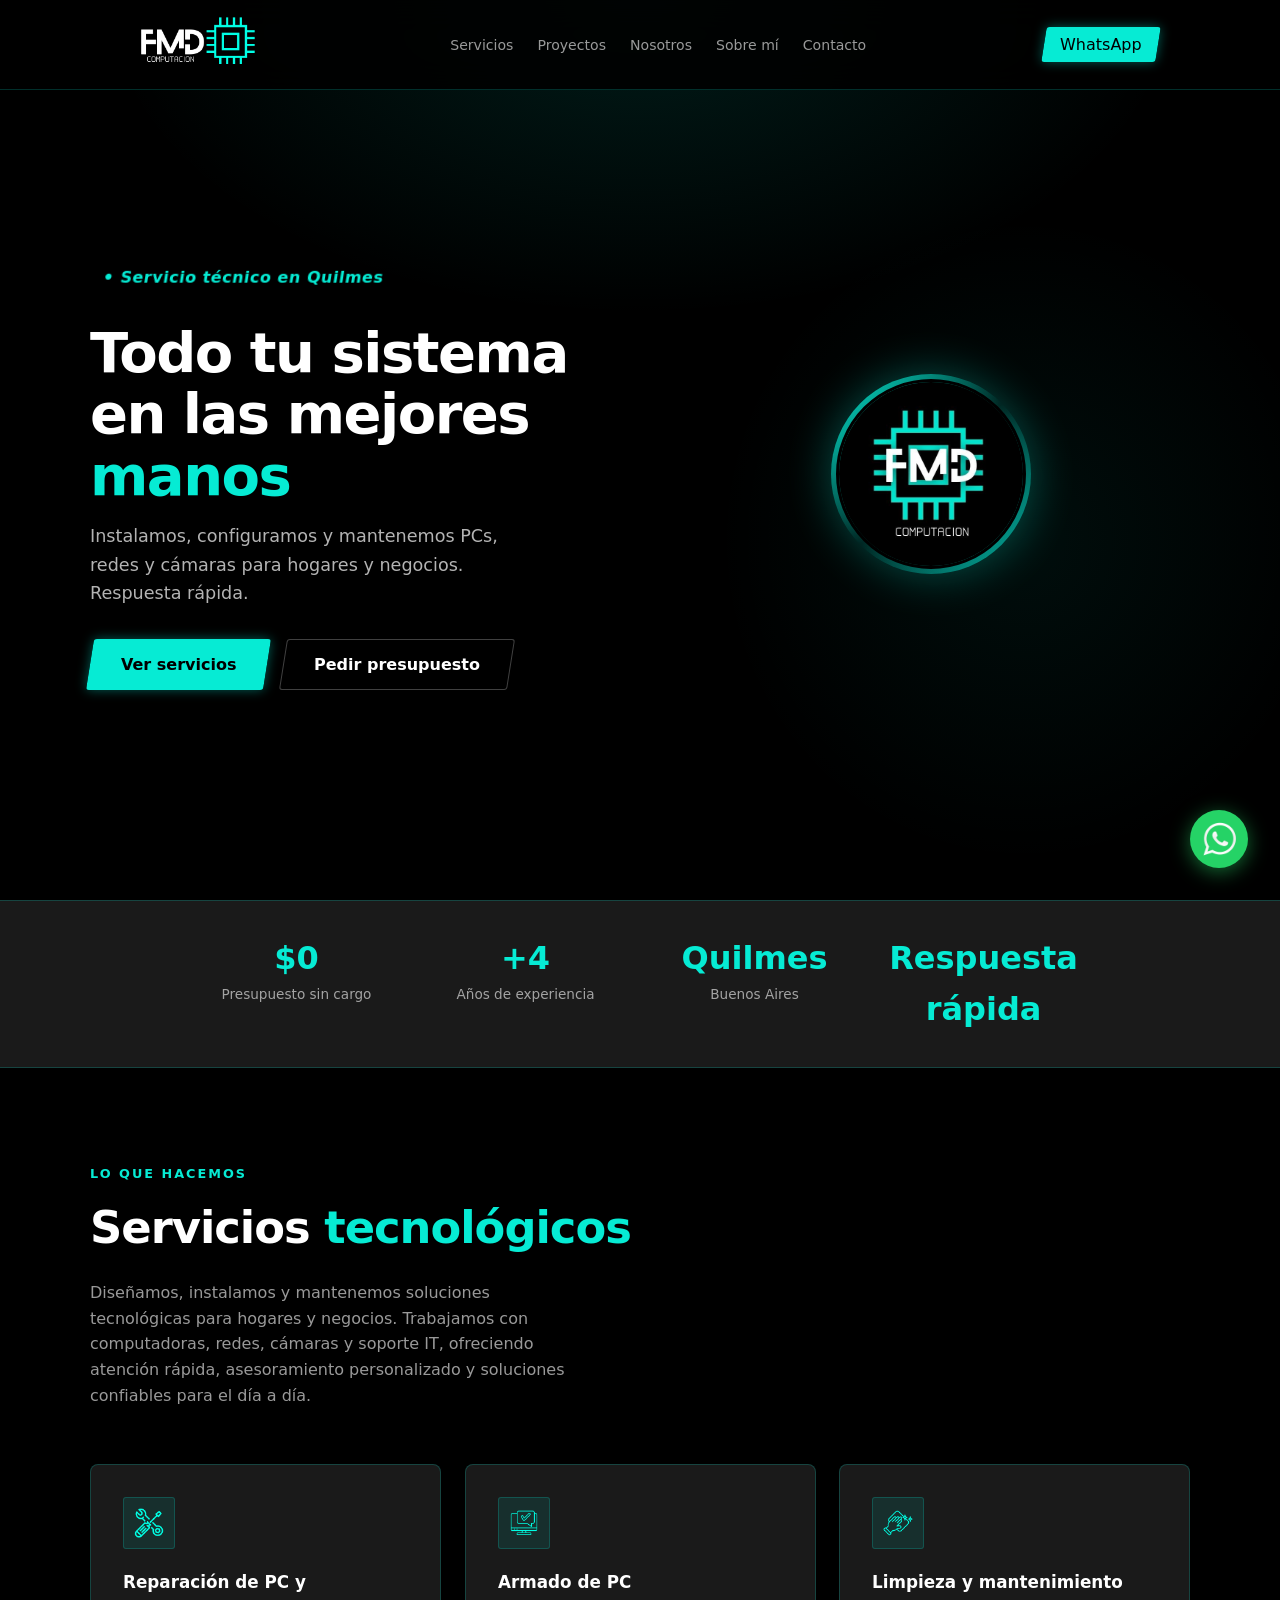
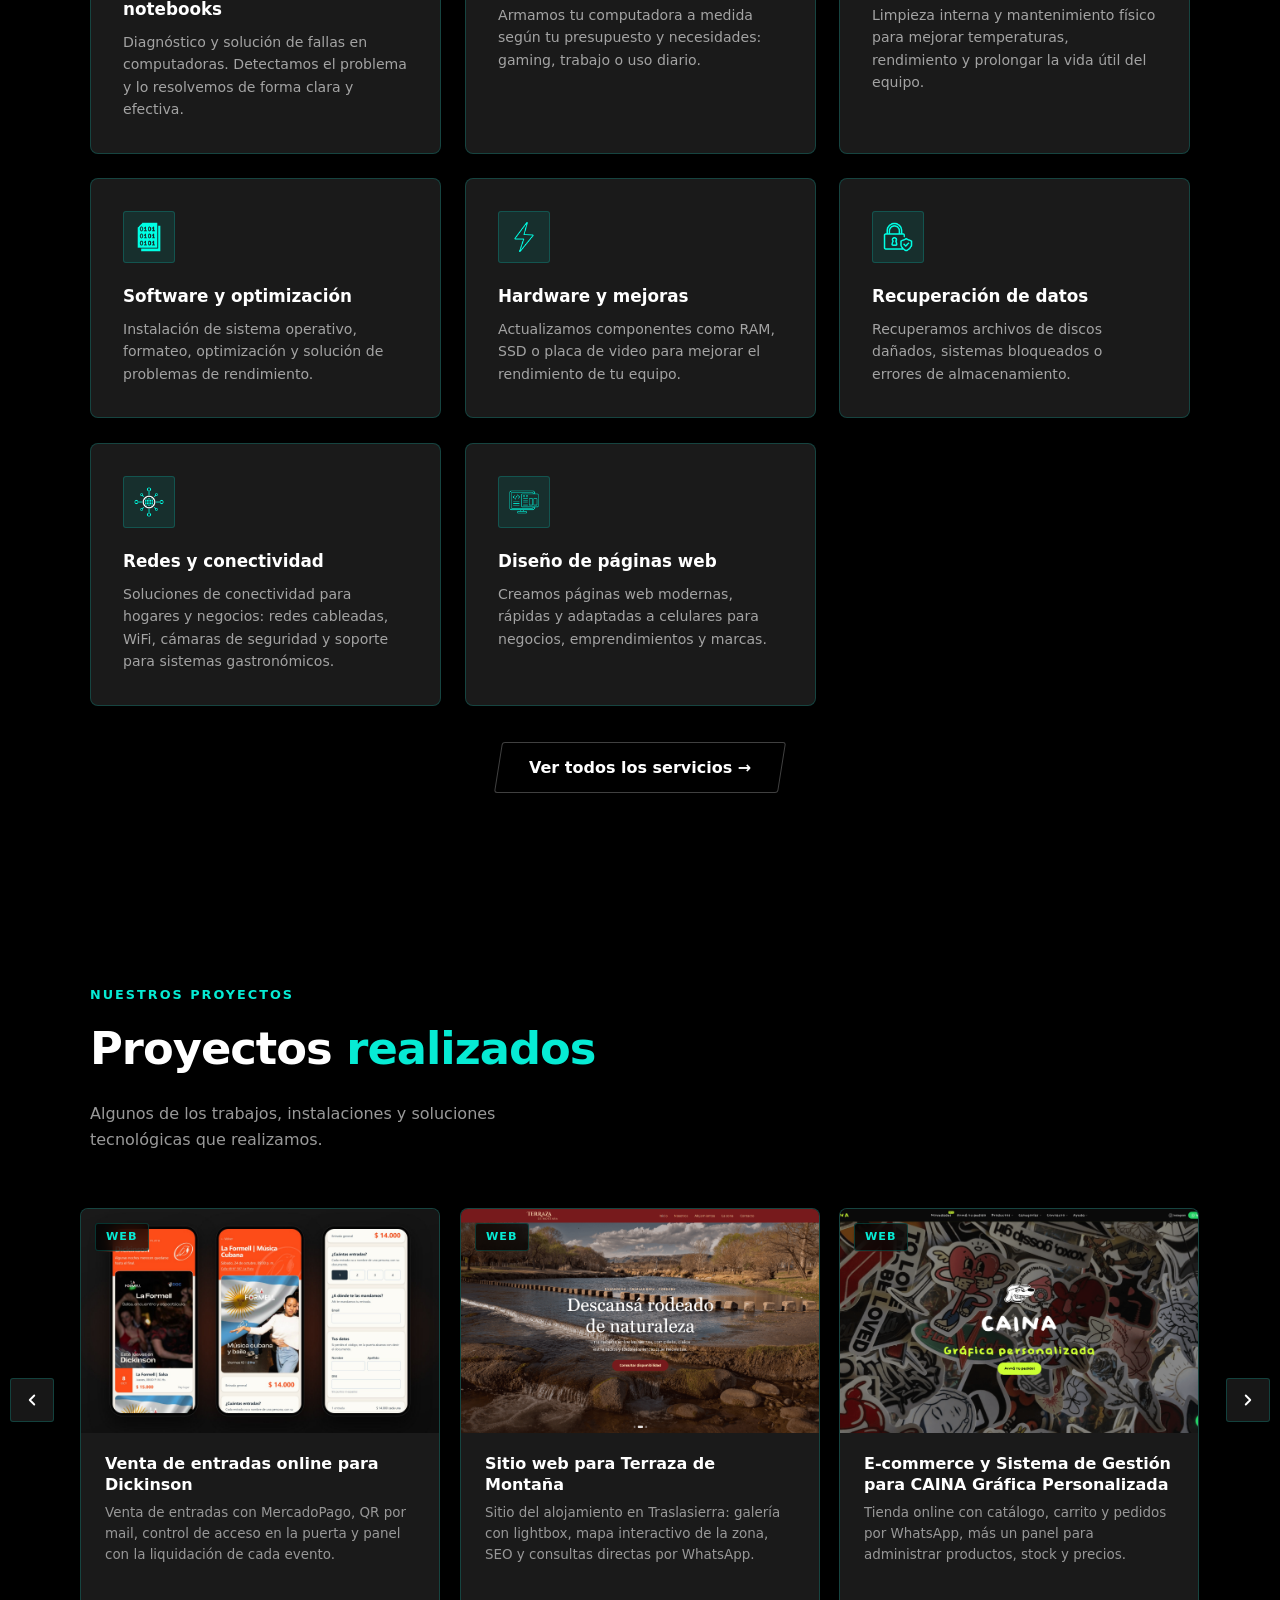
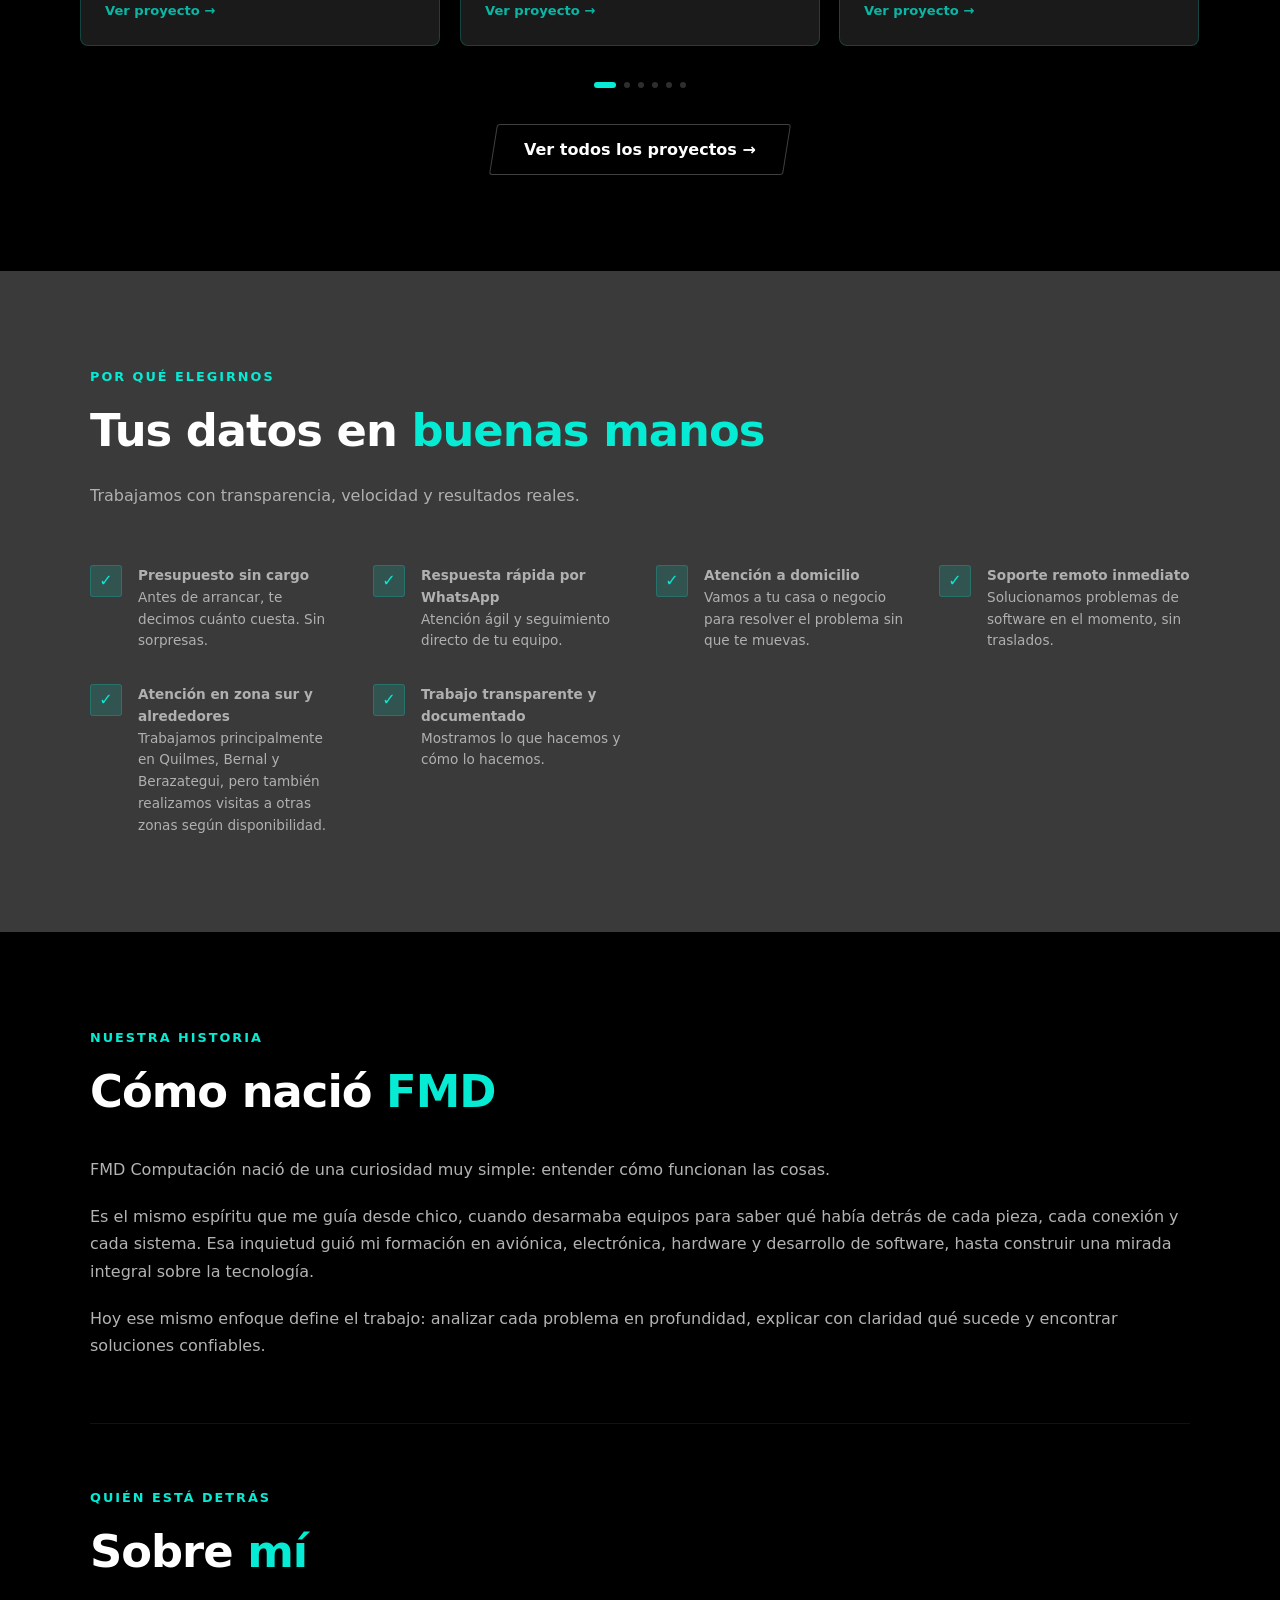
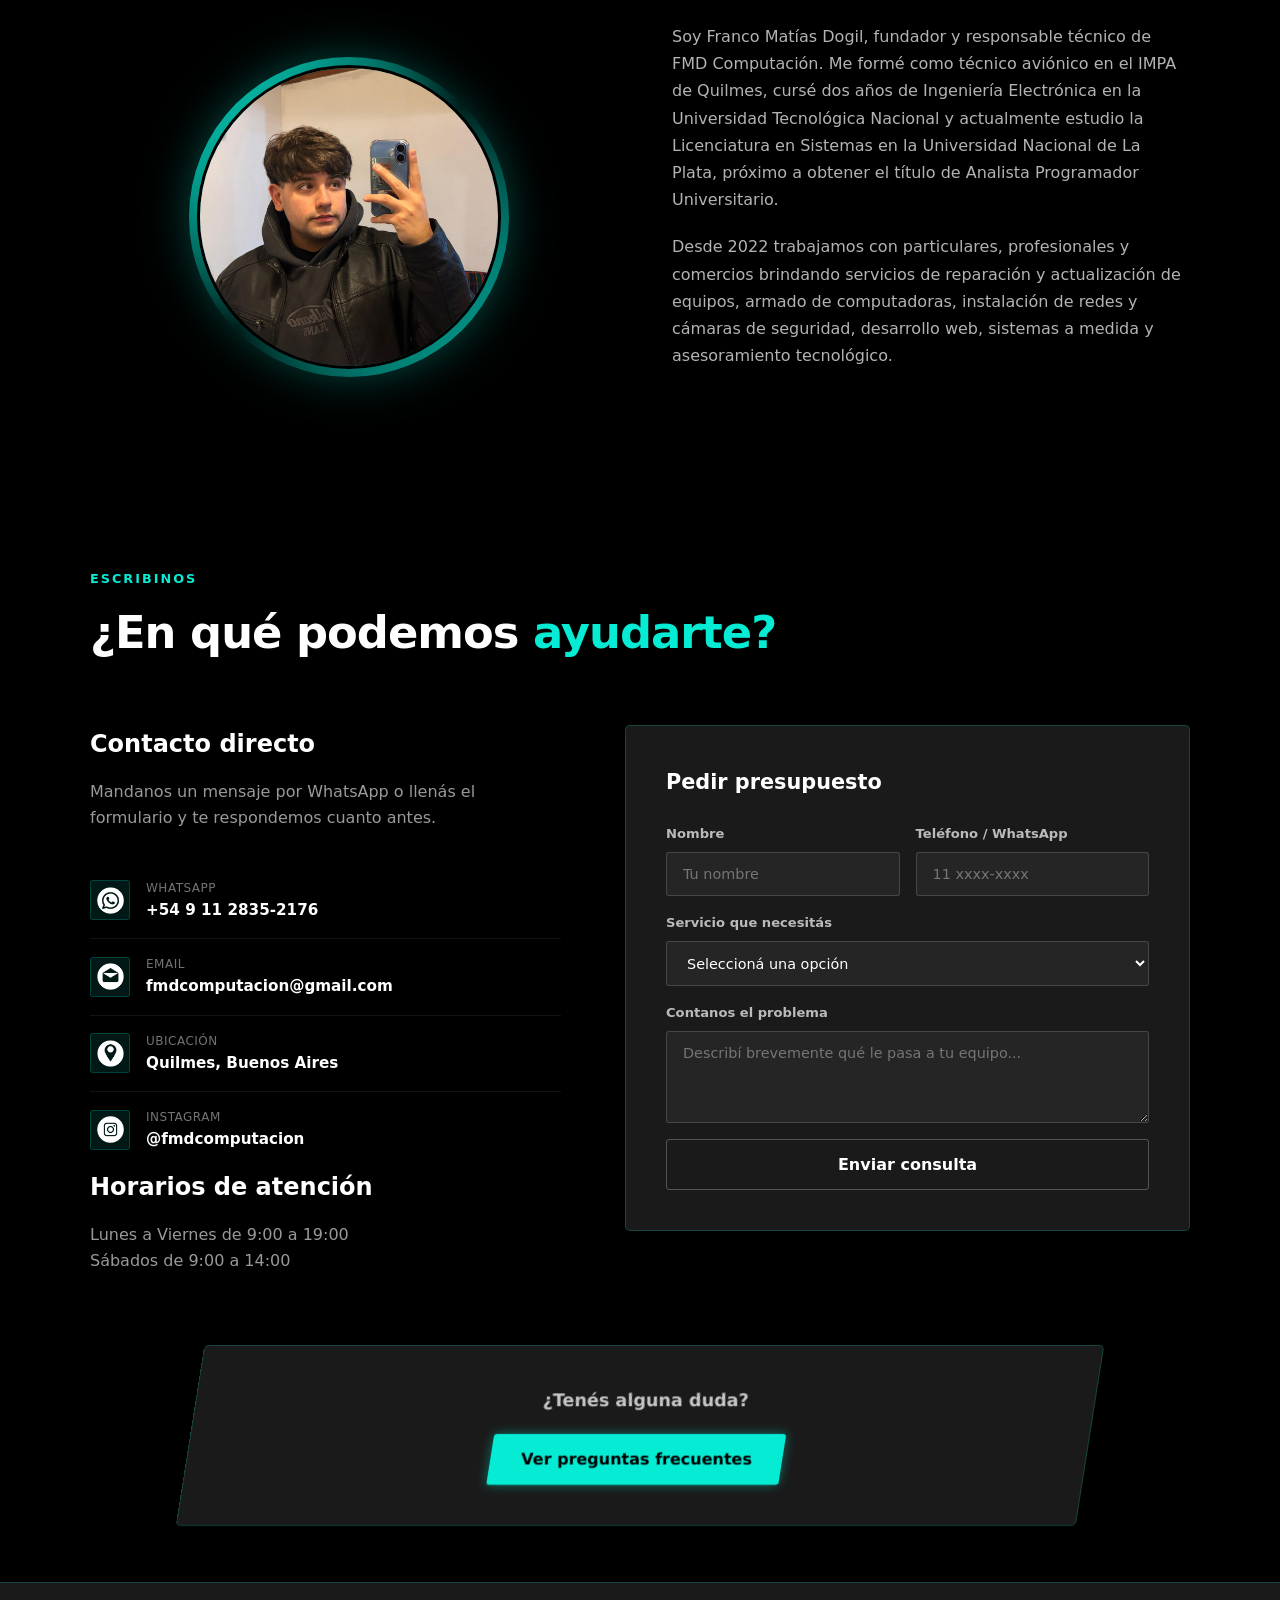
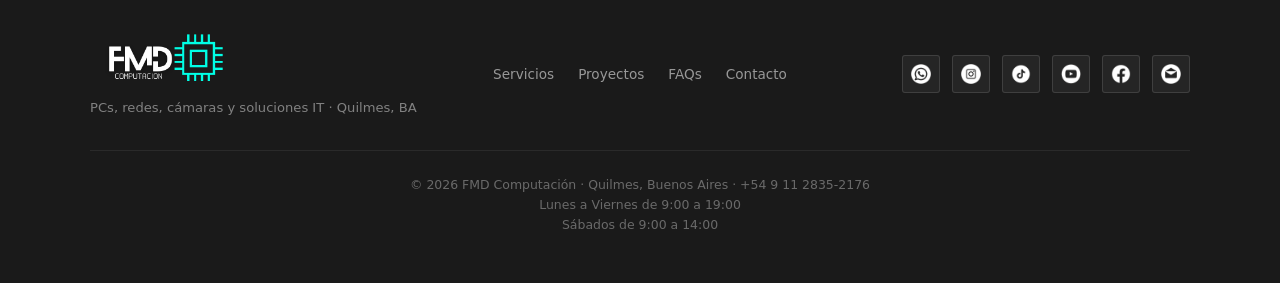
==== commit d52ad811: "feat: Dickinson entradas fix: Precio en servicios" ====
--- a/index.html
+++ b/index.html
@@ -145,6 +145,18 @@
       <div class="projects-slider-outer">
         <div class="projects-slider" id="projects-slider" role="list">
 
+          <a class="project-card" href="/proyectos/venta-de-entradas-online-para-Dickinson/venta-de-entradas-online-para-Dickinson.html" role="listitem">
+            <div class="pc-img">
+              <img src="/proyectos/venta-de-entradas-online-para-Dickinson/img/1.jpg" alt="Venta de entradas online para Dickinson" loading="lazy">
+              <span class="pc-badge">Web</span>
+            </div>
+            <div class="pc-info">
+              <h3>Venta de entradas online para Dickinson</h3>
+              <p>Venta de entradas con MercadoPago, QR por mail, control de acceso en la puerta y panel con la liquidación de cada evento.</p>
+              <span class="pc-arrow">Ver proyecto →</span>
+            </div>
+          </a>
+
           <a class="project-card" href="/proyectos/sitio-web-para-Terraza-de-Montania/sitio-web-para-Terraza-de-Montania.html" role="listitem">
             <div class="pc-img">
               <img src="/proyectos/sitio-web-para-Terraza-de-Montania/img/1.png" alt="Sitio web para Terraza de Montaña" loading="lazy">
